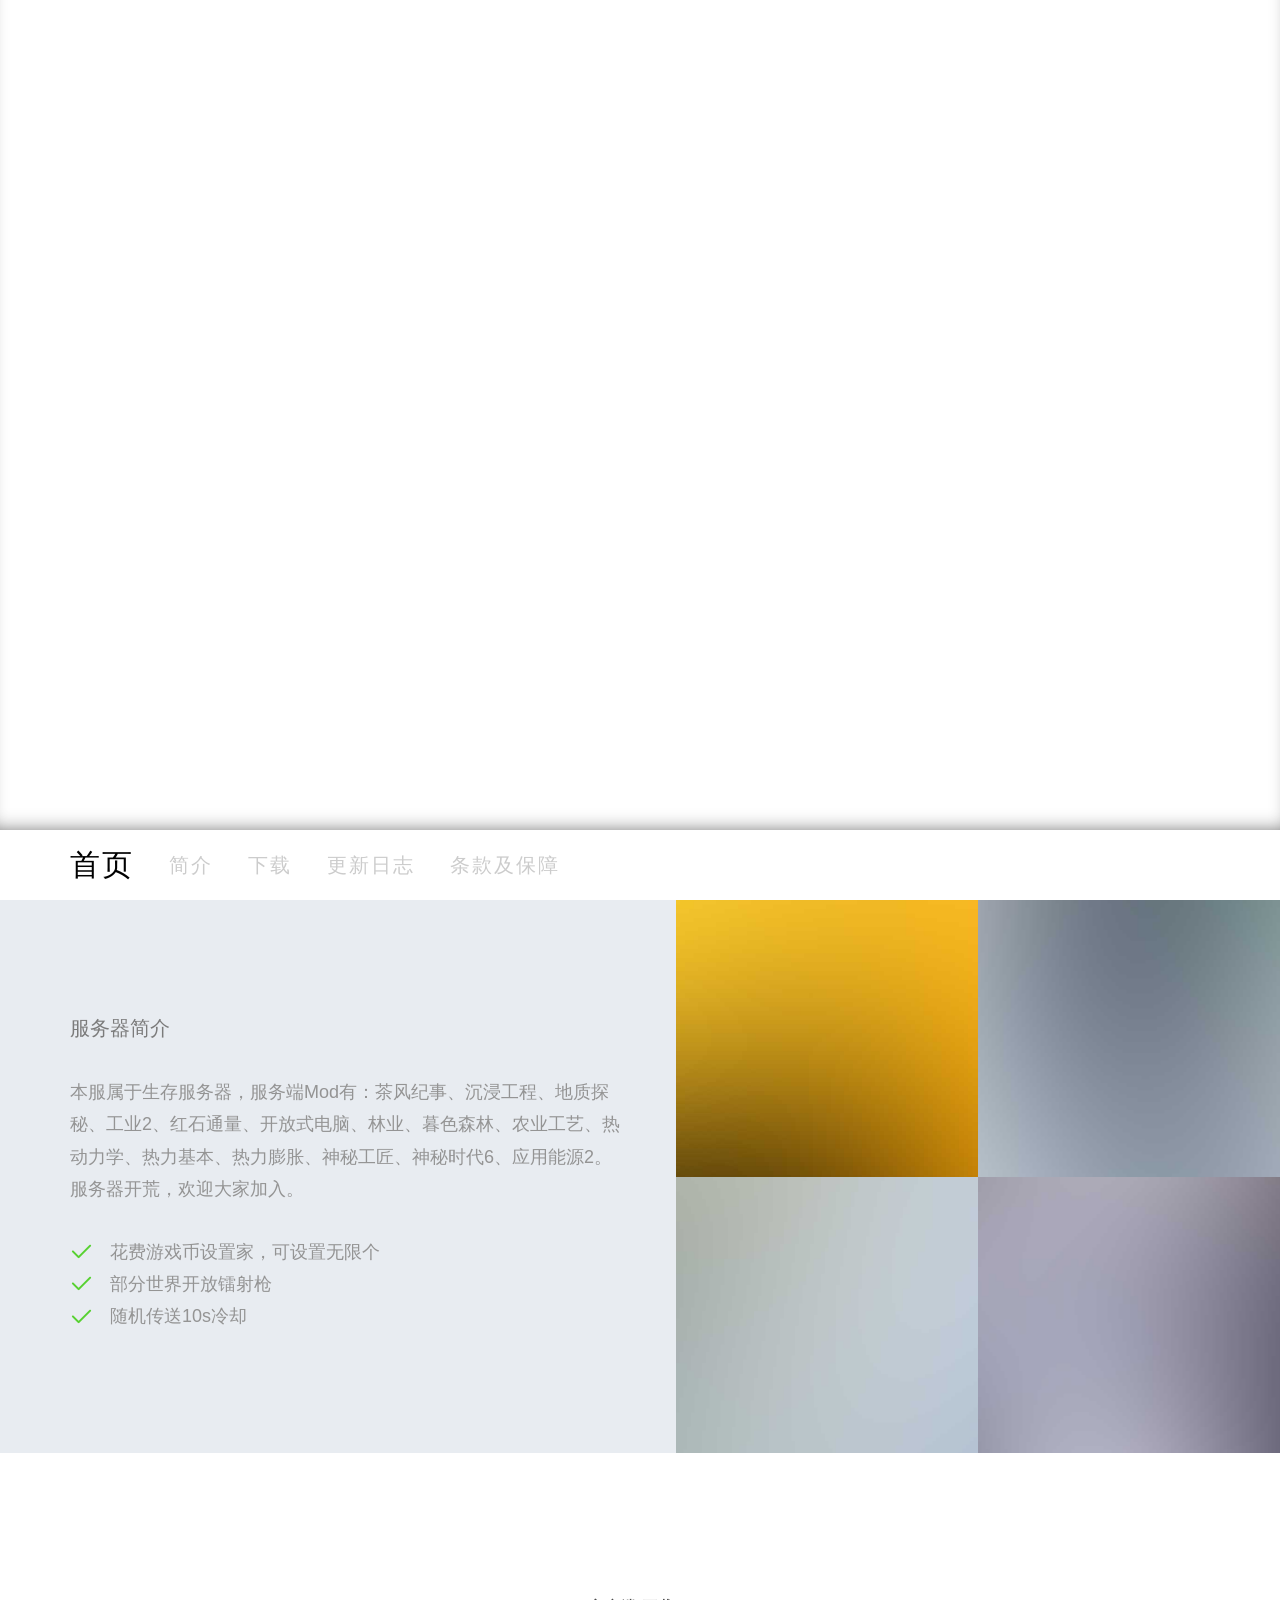
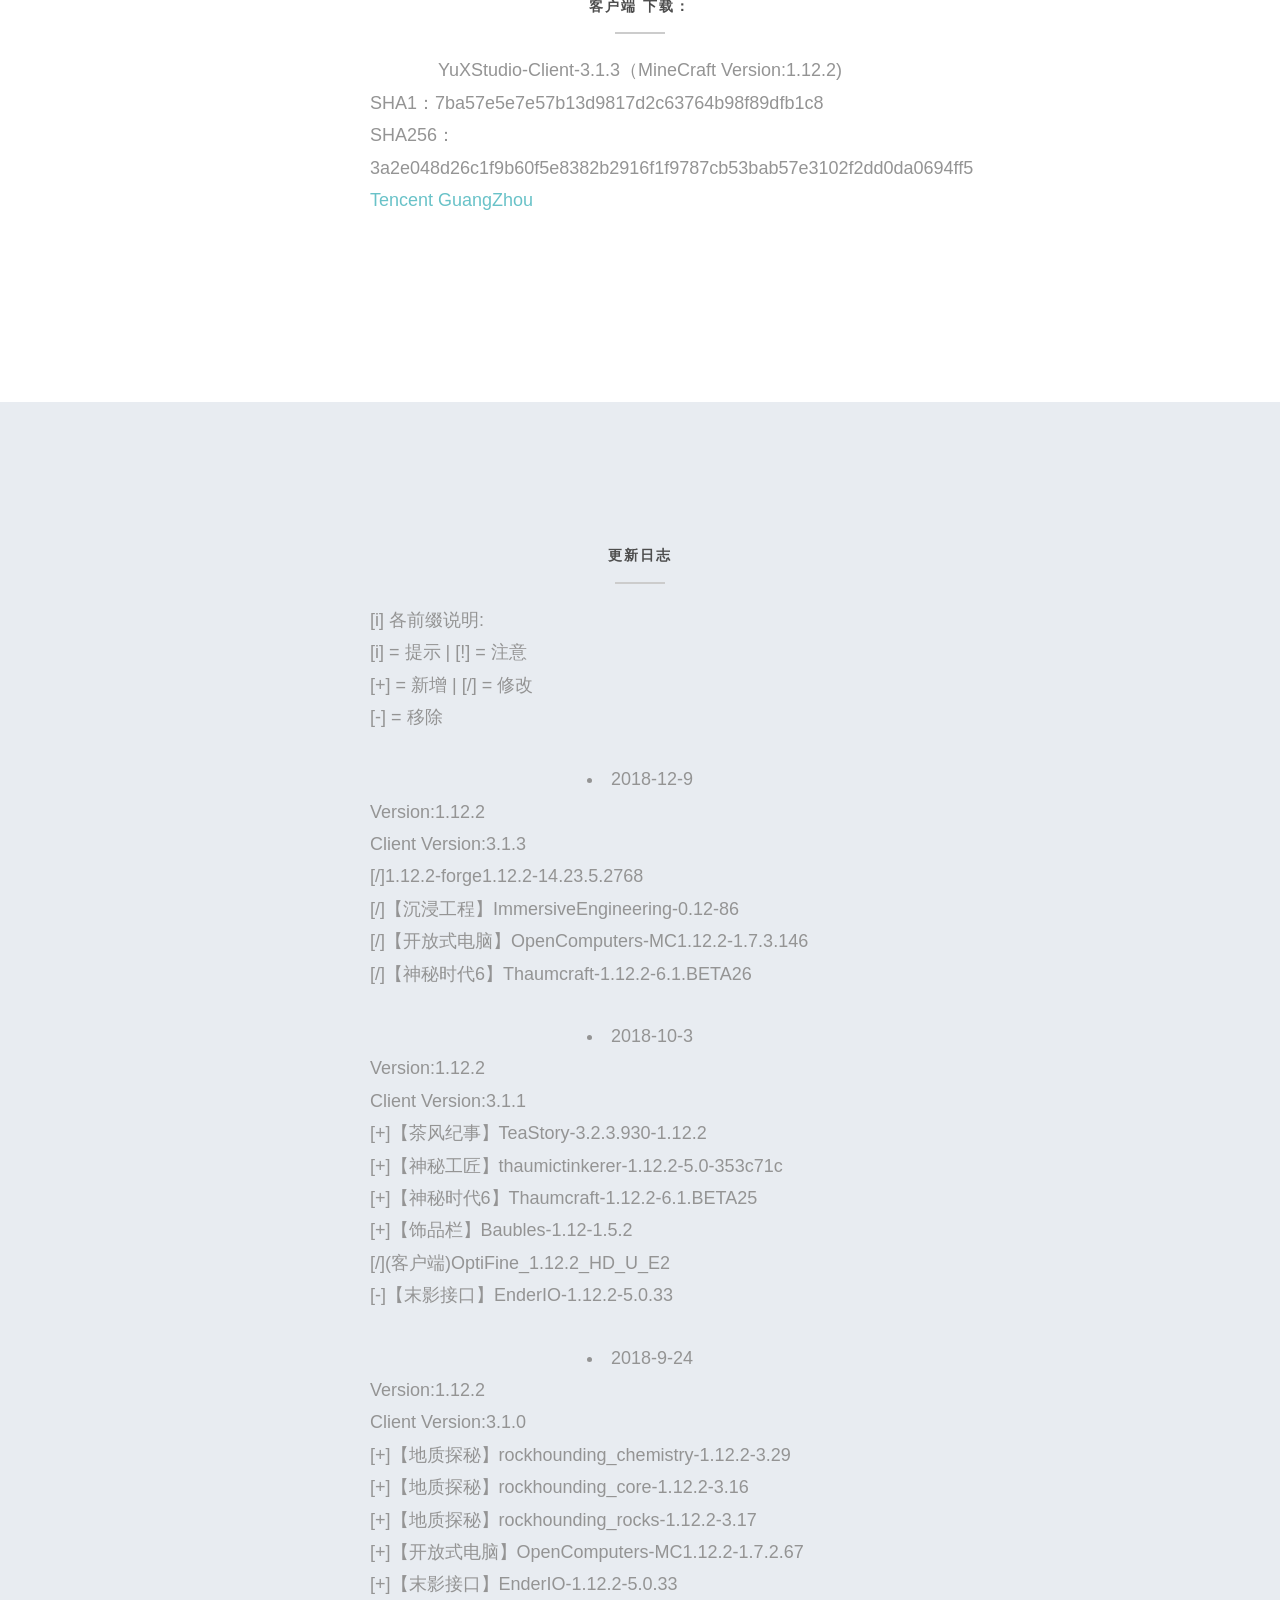
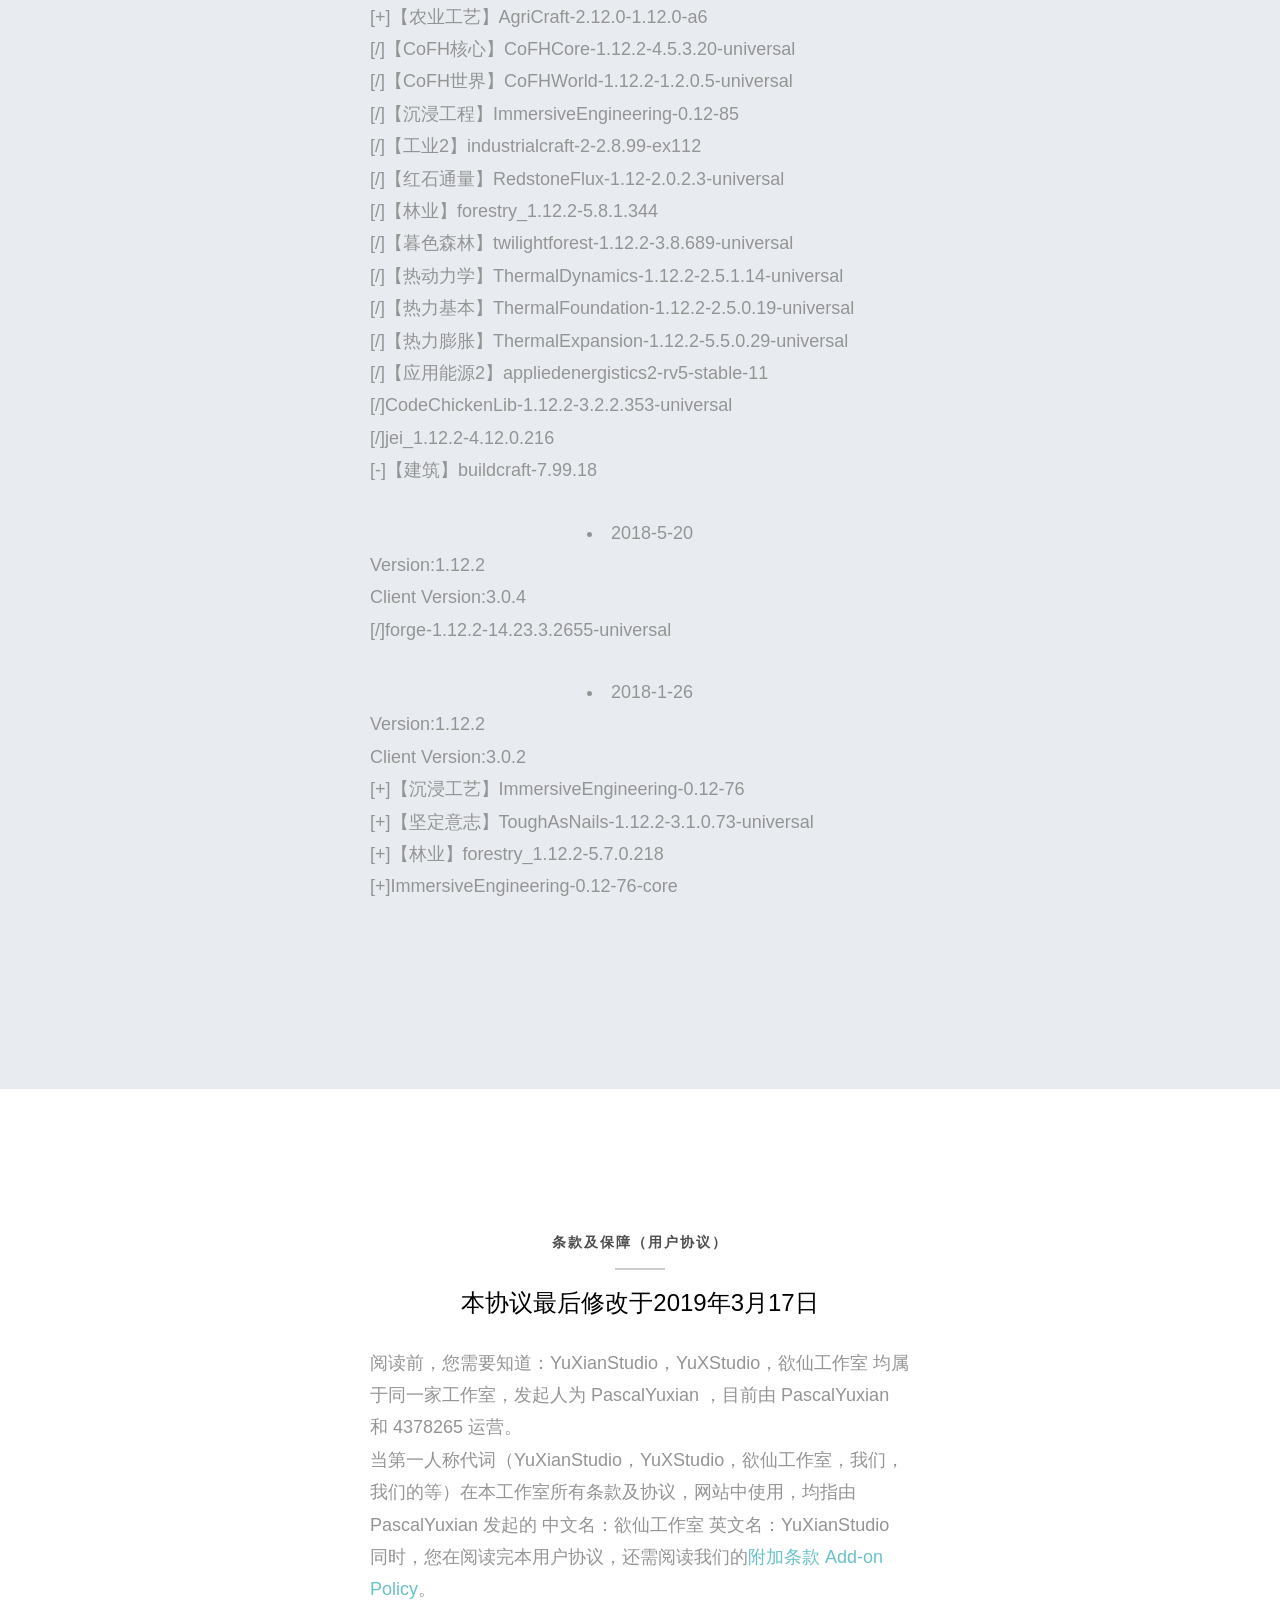
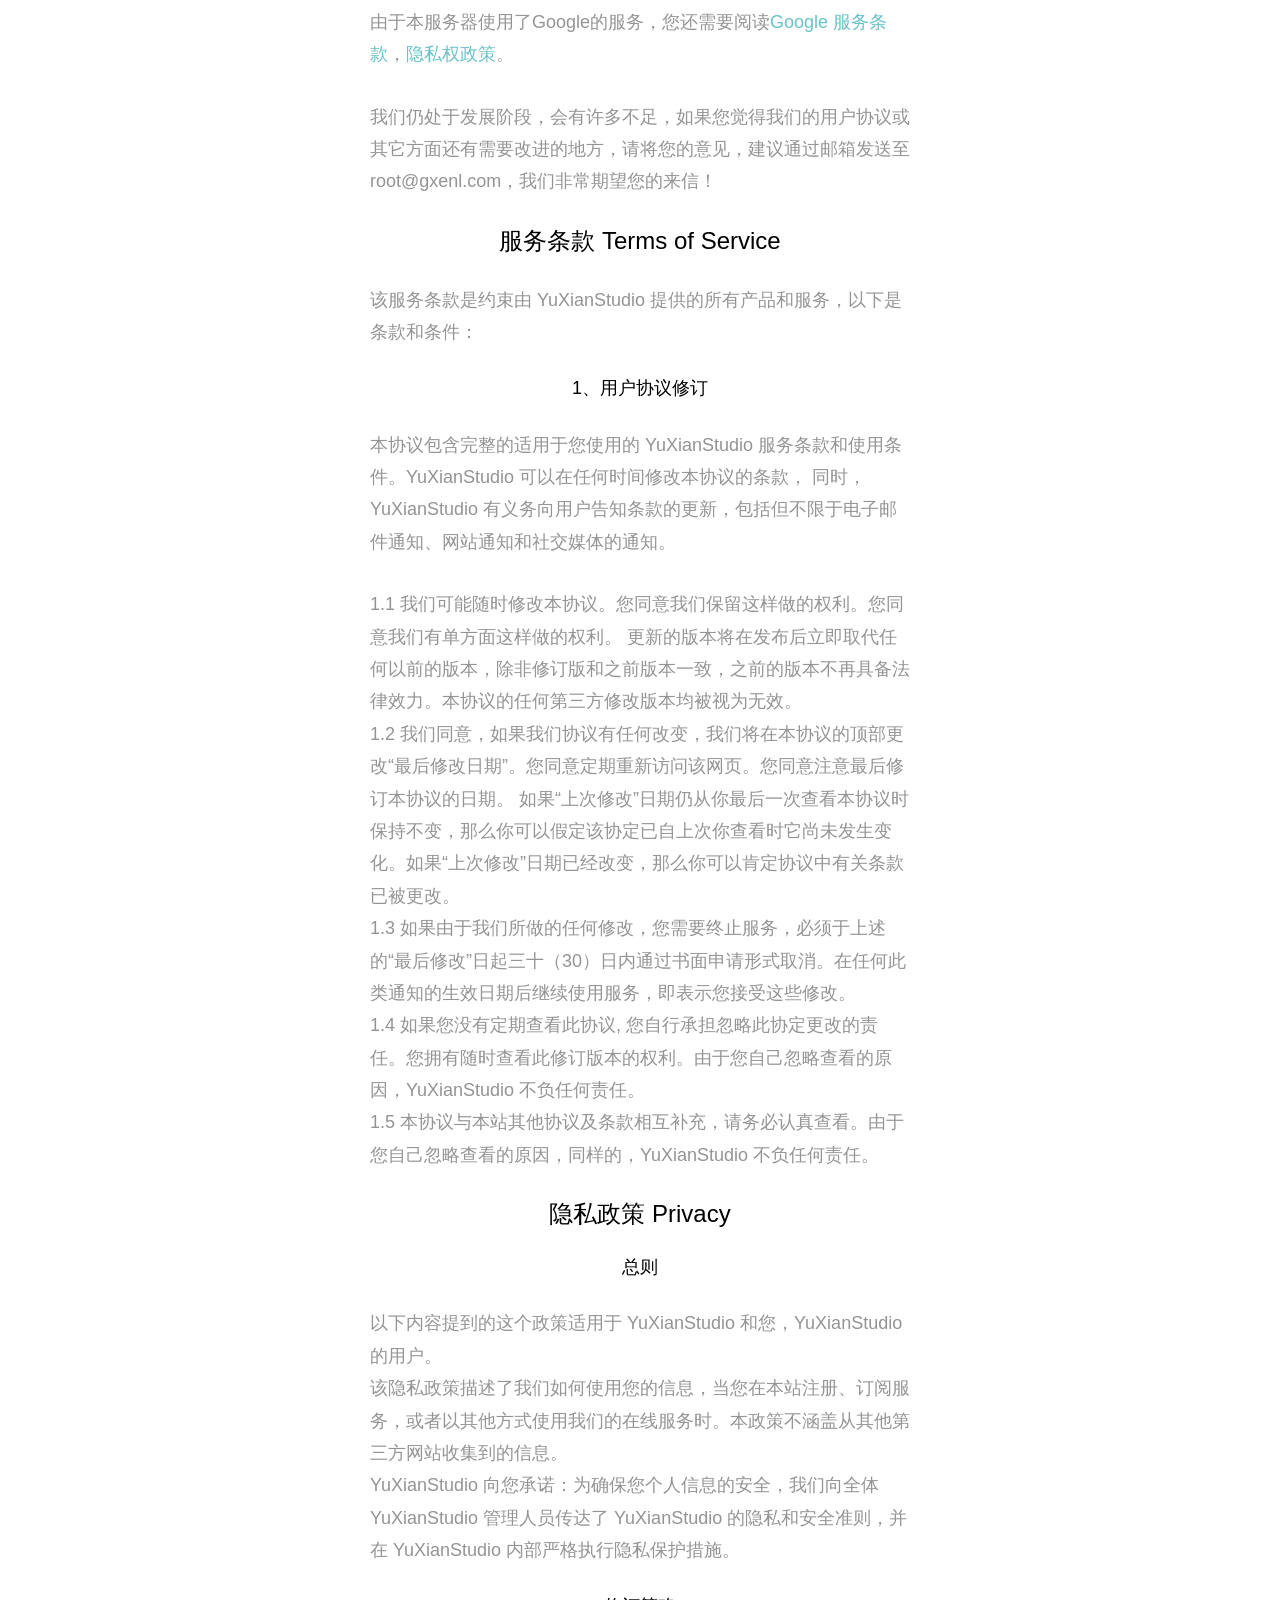
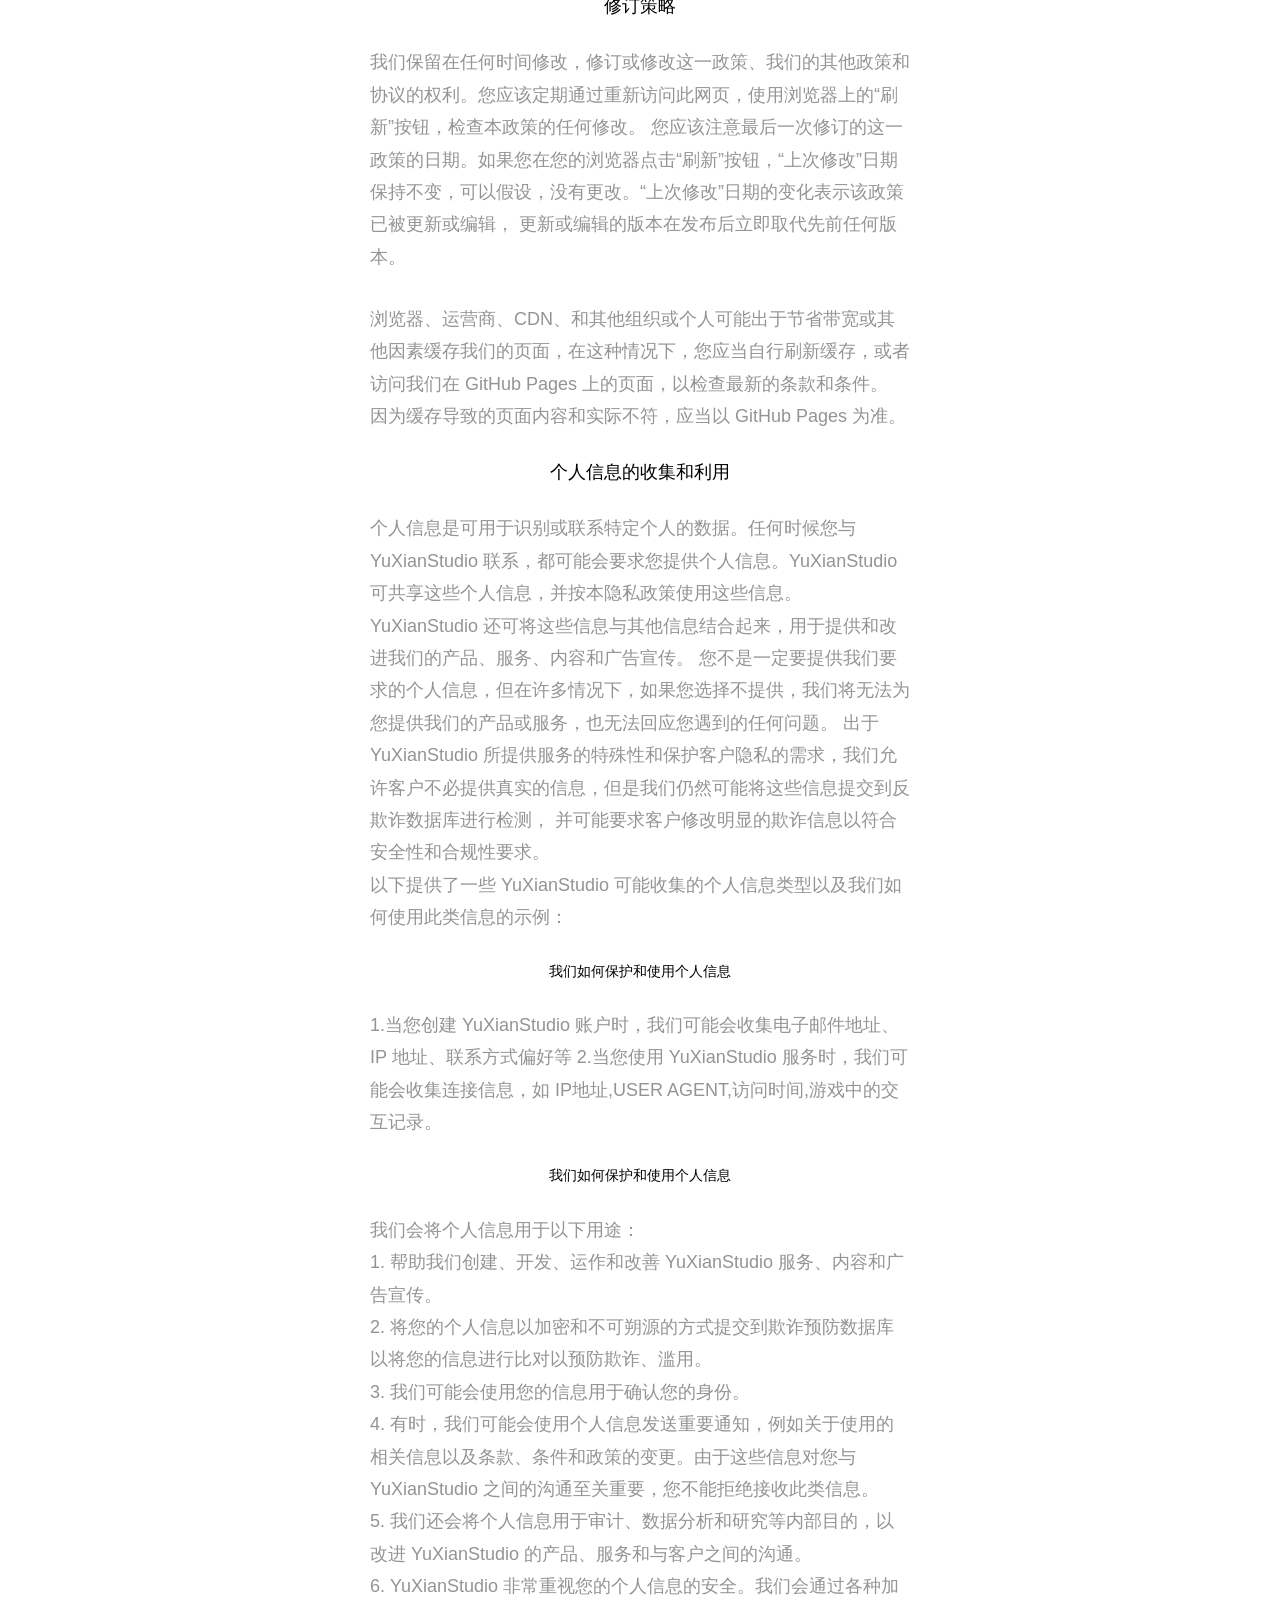
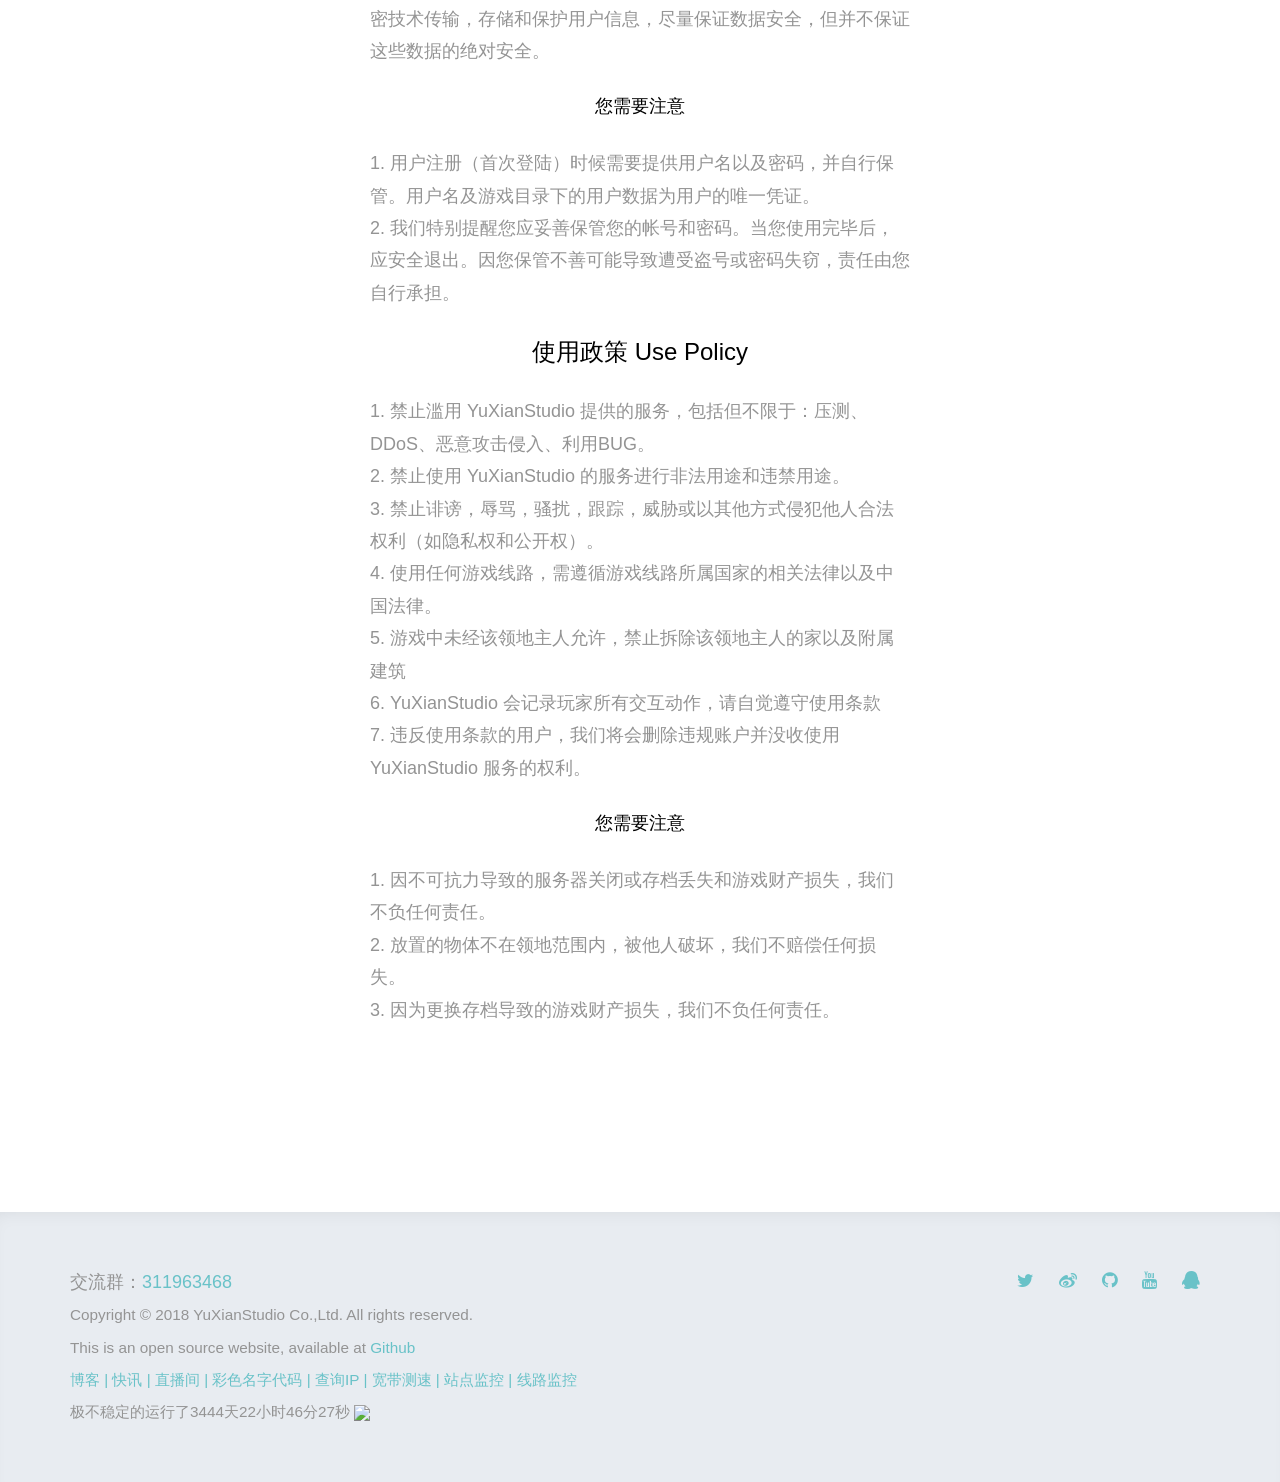
==== index.html @ 7afa2a71 "修改用户协议" ====
<!DOCTYPE html>
<!--
222222222222          22          2222222222        22222222          22        22222222      
  2222    2222      222222      2222      2222    2222    2222      222222        2222        
  2222    2222    2222  2222    2222      2222  2222        22    2222  2222      2222        
  2222    2222  2222      2222    2222          2222            2222      2222    2222        
  2222222222    2222      2222      222222      2222            2222      2222    2222        
  2222          22222222222222          2222    2222            22222222222222    2222        
  2222          2222      2222            2222  2222            2222      2222    2222        
  2222          2222      2222  2222      2222  2222        22  2222      2222    2222      22
  2222          2222      2222  2222      2222    2222    2222  2222      2222    2222    2222
22222222        2222      2222    2222222222        22222222    2222      2222  22222222222222

  3333    3333  3333      3333  3333      3333      33333333          33        3333      3333
  3333    3333  3333      3333  3333      3333        3333          333333      333333    3333
  3333    3333  3333      3333    3333  3333          3333        3333  3333    33333333  3333
  3333    3333  3333      3333    3333333333          3333      3333      3333  33333333333333
    33333333    3333      3333      333333            3333      3333      3333  3333  33333333
      3333      3333      3333      333333            3333      33333333333333  3333    333333
      3333      3333      3333    3333333333          3333      3333      3333  3333      3333
      3333      3333      3333    3333  3333          3333      3333      3333  3333      3333
      3333      3333      3333  3333      3333        3333      3333      3333  3333      3333
    33333333      3333333333    3333      3333      33333333    3333      3333  3333      3333
-->


<!--[if lt IE 7]>		<html class="no-js lt-ie9 lt-ie8 lt-ie7"> <![endif]-->
<!--[if IE 7]>			<html class="no-js lt-ie9 lt-ie8"> <![endif]-->
<!--[if IE 8]>			<html class="no-js lt-ie9"> <![endif]-->
<!--[if gt IE 8]>		<html class="no-js"><![endif]-->
<html class="no-js">
<head>
<meta charset="utf-8">
<meta http-equiv="X-UA-Compatible" content="IE=edge">
<title>YuXianStudio Minecraft Server - 欲仙工作室我的世界服务器</title>

<!-- Global site tag (gtag.js) - Google Analytics -->
<script async src="https://www.googletagmanager.com/gtag/js?id=UA-113585414-1"></script>
<script>
  window.dataLayer = window.dataLayer || [];
  function gtag(){dataLayer.push(arguments);}
  gtag('js', new Date());

  gtag('config', 'UA-113585414-1');
</script>

<!-- Global site tag (gtag.js) - Google Analytics -->
<script async src="https://www.googletagmanager.com/gtag/js?id=UA-111674949-1"></script>
<script>
  window.dataLayer = window.dataLayer || [];
  function gtag(){dataLayer.push(arguments);}
  gtag('js', new Date());

  gtag('config', 'UA-111674949-1');
</script>


<link href="/favicon.ico" rel="shortcut icon" />
<meta name="viewport" content="width=device-width, initial-scale=1">
<meta name="description" content="一个真正免费，简单的我的世界服务器" />
<meta name="keywords" content="我的世界,MineCraft,服务器,欲仙,欲仙工作室,YuXianStudio,YuXStudio,server" />
<meta name="author" content="PascalYuxian" />

<!-- Facebook and Twitter integration -->
<meta property="og:title" content=""/>
<meta property="og:image" content=""/>
<meta property="og:url" content=""/>
<meta property="og:site_name" content=""/>
<meta property="og:description" content=""/>
<meta name="twitter:title" content="" />
<meta name="twitter:image" content="" />
<meta name="twitter:url" content="" />
<meta name="twitter:card" content="" />

<!-- Animate.css -->
<link rel="stylesheet" href="css/animate.css">
<!-- Icomoon Icon Fonts-->
<link rel="stylesheet" href="css/icomoon.css">
<!-- Simple Line Icons -->
<link rel="stylesheet" href="css/simple-line-icons.css">
<!-- Magnific Popup -->
<link rel="stylesheet" href="css/magnific-popup.css">
<!-- Bootstrap  -->
<link rel="stylesheet" href="css/bootstrap.css">
<!-- Theme style -->
<link rel="stylesheet" href="css/style.css">

<!-- Modernizr JS -->
<!-- FOR IE9 below -->
<!--[if lt IE 9]>
<script src="js/respond.min.js"></script>
<![endif]-->
</head>


<body>
<!-- Loader style="background-image: url(images/hero_bg.jpg);"-->
<div class="fh5co-loader"></div>
<div class="fh5co-page">
	<div id="fh5co-container">
		<div id="fh5co-home" class="js-fullheight-home" data-section="home"  data-stellar-background-ratio="0.5">
			<div class="container">
				<div class="col-md-6">
					<div class="js-fullheight-home fh5co-copy">
						<div class="js-fullheight-home fh5co-copy-inner">
							<h1 style="width: 600px;">欢迎来到YuXianStudio我的世界服务器</h1>
							<h2>Welcome to YuXianStudio Minecraft Server</h2>
						</div>
					</div>
				</div>
			</div>
		</div>
	</div>


	<div class="js-sticky">
		<div class="fh5co-main-nav">
			<div class="container">
				<div class="fh5co-menu-1">
					<a href="#" data-nav-section="home">首页</a>
					<a href="#" data-nav-section="mission">简介</a>
					<a href="#" data-nav-section="download">下载</a>
					<a href="#" data-nav-section="change-log">更新日志</a>
					<a href="#" data-nav-section="terms of service">条款及保障</a>
				</div>
			</div>
		</div>
	</div><!-- END -->

	<div id="fh5co-about" data-section="mission">
		<div class="fh5co-2col">
			<div class="fh5co-2col-inner left">
				<div class="fh5co-tabs-container">
					<div class="fh5co-tab-content active" data-tab-content="marketing">
						<h2>服务器简介</h2>
						<p>本服属于生存服务器，服务端Mod有：茶风纪事、沉浸工程、地质探秘、工业2、红石通量、开放式电脑、林业、暮色森林、农业工艺、热动力学、热力基本、热力膨胀、神秘工匠、神秘时代6、应用能源2。<br>服务器开荒，欢迎大家加入。</p>
						<ul class="checked">
							<li>花费游戏币设置家，可设置无限个</li>
							<li>部分世界开放镭射枪</li>
							<li>随机传送10s冷却</li>
						</ul>
					</div>
				</div>
			</div>
		</div>


		<div class="fh5co-2col fh5co-text">
			<div class="fh5co-grid">
				<div class="fh5co-grid-item" style="background-image: url(images/img_3.jpg);"></div>
				<div class="fh5co-grid-item" style="background-image: url(images/img_2.jpg);"></div>
				<div class="fh5co-grid-item" style="background-image: url(images/img_1.jpg);"></div>
				<div class="fh5co-grid-item" style="background-image: url(images/img_4.jpg);"></div>
			</div>
		</div>
	</div> <!-- END fh5co-about -->
  
	<div id="fh5co-services" data-section="download">
		<div class="container">
			<div class="col-md-6 col-md-offset-3 text-center fh5co-heading">
				<h2>客户端 下载：</h2>

				YuXStudio-Client-3.1.3（MineCraft Version:1.12.2)
				<p align="left">
                  SHA1：7ba57e5e7e57b13d9817d2c63764b98f89dfb1c8
				<br>SHA256：3a2e048d26c1f9b60f5e8382b2916f1f9787cb53bab57e3102f2dd0da0694ff5
				<br><a target="_blank" href="https://cn-gz-yuxstudio-minecraft-1252460563.cos.ap-guangzhou.myqcloud.com/YuXStudio-Client-3.1.3.7z">Tencent GuangZhou</a><br>
				<!-- 海外用户请<a target="_blank" href="https://mc.yuxstudio.net/download">点击此处</a>获取下载链接 -->
				</p>


<script async src="//pagead2.googlesyndication.com/pagead/js/adsbygoogle.js"></script>
<ins class="adsbygoogle"
     style="display:block; text-align:center;"
     data-ad-layout="in-article"
     data-ad-format="fluid"
     data-ad-client="ca-pub-7028266694249949"
     data-ad-slot="6477108829"></ins>
<script>
     (adsbygoogle = window.adsbygoogle || []).push({});
</script>

			</div>
		</div>
	</div><!-- END fh5co-download -->
	
	<div id="fh5co-team" data-section="change-log">
		<div class="container">
			<div class="col-md-6 col-md-offset-3 text-center fh5co-heading">
				<h2>更新日志</h2>
				<p align="left">
				[i] 各前缀说明:<br>
				[i] = 提示 | [!] = 注意<br>
				[+] = 新增 | [/] = 修改<br>
				[-] = 移除</p>

				<li>2018-12-9</li>
				<p align="left">
				Version:1.12.2<br>
				Client Version:3.1.3<br>
				[/]1.12.2-forge1.12.2-14.23.5.2768<br>
				[/]【沉浸工程】ImmersiveEngineering-0.12-86<br>
				[/]【开放式电脑】OpenComputers-MC1.12.2-1.7.3.146<br>
				[/]【神秘时代6】Thaumcraft-1.12.2-6.1.BETA26<br>
              
              
				<li>2018-10-3</li>
				<p align="left">
				Version:1.12.2<br>
				Client Version:3.1.1<br>
				[+]【茶风纪事】TeaStory-3.2.3.930-1.12.2<br>
				[+]【神秘工匠】thaumictinkerer-1.12.2-5.0-353c71c<br>
				[+]【神秘时代6】Thaumcraft-1.12.2-6.1.BETA25<br>
				[+]【饰品栏】Baubles-1.12-1.5.2<br>
				[/](客户端)OptiFine_1.12.2_HD_U_E2<br>
				[-]【末影接口】EnderIO-1.12.2-5.0.33</p>

<script async src="//pagead2.googlesyndication.com/pagead/js/adsbygoogle.js"></script>
<ins class="adsbygoogle"
     style="display:block"
     data-ad-format="fluid"
     data-ad-layout-key="-gl-1t+x+q+86"
     data-ad-client="ca-pub-7028266694249949"
     data-ad-slot="6171363476"></ins>
<script>
     (adsbygoogle = window.adsbygoogle || []).push({});
</script>

				<li>2018-9-24</li>
				<p align="left">
				Version:1.12.2<br>
				Client Version:3.1.0<br>
				[+]【地质探秘】rockhounding_chemistry-1.12.2-3.29<br>
				[+]【地质探秘】rockhounding_core-1.12.2-3.16<br>
				[+]【地质探秘】rockhounding_rocks-1.12.2-3.17<br>
				[+]【开放式电脑】OpenComputers-MC1.12.2-1.7.2.67<br>
				[+]【末影接口】EnderIO-1.12.2-5.0.33<br>
				[+]【农业工艺】AgriCraft-2.12.0-1.12.0-a6<br>
				[/]【CoFH核心】CoFHCore-1.12.2-4.5.3.20-universal<br>
				[/]【CoFH世界】CoFHWorld-1.12.2-1.2.0.5-universal<br>
				[/]【沉浸工程】ImmersiveEngineering-0.12-85<br>
				[/]【工业2】industrialcraft-2-2.8.99-ex112<br>
				[/]【红石通量】RedstoneFlux-1.12-2.0.2.3-universal<br>
				[/]【林业】forestry_1.12.2-5.8.1.344<br>
				[/]【暮色森林】twilightforest-1.12.2-3.8.689-universal<br>
				[/]【热动力学】ThermalDynamics-1.12.2-2.5.1.14-universal<br>
				[/]【热力基本】ThermalFoundation-1.12.2-2.5.0.19-universal<br>
				[/]【热力膨胀】ThermalExpansion-1.12.2-5.5.0.29-universal<br>
				[/]【应用能源2】appliedenergistics2-rv5-stable-11<br>
				[/]CodeChickenLib-1.12.2-3.2.2.353-universal<br>
				[/]jei_1.12.2-4.12.0.216<br>
				[-]【建筑】buildcraft-7.99.18</p>

<script async src="//pagead2.googlesyndication.com/pagead/js/adsbygoogle.js"></script>
<ins class="adsbygoogle"
     style="display:block"
     data-ad-format="fluid"
     data-ad-layout-key="-g3-1s-18-6j+qq"
     data-ad-client="ca-pub-7028266694249949"
     data-ad-slot="2250374610"></ins>
<script>
     (adsbygoogle = window.adsbygoogle || []).push({});
</script>

				<li>2018-5-20</li>
				<p align="left">
				Version:1.12.2<br>
				Client Version:3.0.4<br>
				[/]forge-1.12.2-14.23.3.2655-universal</p>

				<li>2018-1-26</li>
				<p align="left">
				Version:1.12.2<br>
				Client Version:3.0.2<br>
				[+]【沉浸工艺】ImmersiveEngineering-0.12-76<br>
				[+]【坚定意志】ToughAsNails-1.12.2-3.1.0.73-universal<br>
				[+]【林业】forestry_1.12.2-5.7.0.218<br>
				[+]ImmersiveEngineering-0.12-76-core</p>

<script async src="//pagead2.googlesyndication.com/pagead/js/adsbygoogle.js"></script>
<ins class="adsbygoogle"
     style="display:block; text-align:center;"
     data-ad-layout="in-article"
     data-ad-format="fluid"
     data-ad-client="ca-pub-7028266694249949"
     data-ad-slot="4314458841"></ins>
<script>
     (adsbygoogle = window.adsbygoogle || []).push({});
</script>

			</div>
		</div>
	</div>

	<div id="fh5co-services" data-section="terms of service">
		<div class="container">
			<div class="col-md-6 col-md-offset-3 text-center fh5co-heading">
				<h2>条款及保障（用户协议）</h2>
              <h3>本协议最后修改于2019年3月17日</h3>
				<p align="left">
				阅读前，您需要知道：YuXianStudio，YuXStudio，欲仙工作室 均属于同一家工作室，发起人为 PascalYuxian ，目前由 PascalYuxian 和 4378265 运营。<br>
				当第一人称代词（YuXianStudio，YuXStudio，欲仙工作室，我们，我们的等）在本工作室所有条款及协议，网站中使用，均指由 PascalYuxian 发起的 中文名：欲仙工作室 英文名：YuXianStudio 
				同时，您在阅读完本用户协议，还需阅读我们的<a target="_blank" href="https://mc.yuxianstudio.com/legal/Add-on Policy">附加条款 Add-on Policy</a>。<br>
				由于本服务器使用了Google的服务，您还需要阅读<a target="_blank" href="https://policies.google.com/terms?hl=zh-CN">Google 服务条款</a>，<a target="_blank" href="https://policies.google.com/privacy?hl=zh-CN">隐私权政策</a>。</p>
				<p align="left">
				我们仍处于发展阶段，会有许多不足，如果您觉得我们的用户协议或其它方面还有需要改进的地方，请将您的意见，建议通过邮箱发送至 root@gxenl.com，我们非常期望您的来信！</p>


				<h3>服务条款 Terms of Service</h3>
					<p align="left">
					该服务条款是约束由 YuXianStudio 提供的所有产品和服务，以下是条款和条件：
				<h4>1、用户协议修订</h4>
					<p align="left">
					本协议包含完整的适用于您使用的 YuXianStudio 服务条款和使用条件。YuXianStudio 可以在任何时间修改本协议的条款，
					同时，YuXianStudio 有义务向用户告知条款的更新，包括但不限于电子邮件通知、网站通知和社交媒体的通知。</p>
					<p align="left">
					1.1	我们可能随时修改本协议。您同意我们保留这样做的权利。您同意我们有单方面这样做的权利。
						更新的版本将在发布后立即取代任何以前的版本，除非修订版和之前版本一致，之前的版本不再具备法律效力。本协议的任何第三方修改版本均被视为无效。<br>
					1.2	我们同意，如果我们协议有任何改变，我们将在本协议的顶部更改“最后修改日期”。您同意定期重新访问该网页。您同意注意最后修订本协议的日期。
						如果“上次修改”日期仍从你最后一次查看本协议时保持不变，那么你可以假定该协定已自上次你查看时它尚未发生变化。如果“上次修改”日期已经改变，那么你可以肯定协议中有关条款已被更改。<br>
					1.3	如果由于我们所做的任何修改，您需要终止服务，必须于上述的“最后修改”日起三十（30）日内通过书面申请形式取消。在任何此类通知的生效日期后继续使用服务，即表示您接受这些修改。<br>
					1.4	如果您没有定期查看此协议, 您自行承担忽略此协定更改的责任。您拥有随时查看此修订版本的权利。由于您自己忽略查看的原因，YuXianStudio 不负任何责任。<br>
					1.5	本协议与本站其他协议及条款相互补充，请务必认真查看。由于您自己忽略查看的原因，同样的，YuXianStudio 不负任何责任。</p>


				<h3>隐私政策 Privacy</h3>
				<h4>总则</h4>
					<p align="left">
					以下内容提到的这个政策适用于 YuXianStudio 和您，YuXianStudio 的用户。<br>
					该隐私政策描述了我们如何使用您的信息，当您在本站注册、订阅服务，或者以其他方式使用我们的在线服务时。本政策不涵盖从其他第三方网站收集到的信息。<br>
					YuXianStudio 向您承诺：为确保您个人信息的安全，我们向全体 YuXianStudio 管理人员传达了 YuXianStudio 的隐私和安全准则，并在 YuXianStudio 内部严格执行隐私保护措施。
				<h4>修订策略</h4>
					<p align="left">
					我们保留在任何时间修改，修订或修改这一政策、我们的其他政策和协议的权利。您应该定期通过重新访问此网页，使用浏览器上的“刷新”按钮，检查本政策的任何修改。
					您应该注意最后一次修订的这一政策的日期。如果您在您的浏览器点击“刷新”按钮，“上次修改”日期保持不变，可以假设，没有更改。“上次修改”日期的变化表示该政策已被更新或编辑，
					更新或编辑的版本在发布后立即取代先前任何版本。</p>
					<p align="left">
					浏览器、运营商、CDN、和其他组织或个人可能出于节省带宽或其他因素缓存我们的页面，在这种情况下，您应当自行刷新缓存，或者访问我们在 GitHub Pages 上的页面，以检查最新的条款和条件。
                  因为缓存导致的页面内容和实际不符，应当以 GitHub Pages 为准。</p>
				<h4>个人信息的收集和利用</h4>
					<p align="left">
					个人信息是可用于识别或联系特定个人的数据。任何时候您与 YuXianStudio 联系，都可能会要求您提供个人信息。YuXianStudio 可共享这些个人信息，并按本隐私政策使用这些信息。
					YuXianStudio 还可将这些信息与其他信息结合起来，用于提供和改进我们的产品、服务、内容和广告宣传。
					您不是一定要提供我们要求的个人信息，但在许多情况下，如果您选择不提供，我们将无法为您提供我们的产品或服务，也无法回应您遇到的任何问题。
					出于 YuXianStudio 所提供服务的特殊性和保护客户隐私的需求，我们允许客户不必提供真实的信息，但是我们仍然可能将这些信息提交到反欺诈数据库进行检测，
					并可能要求客户修改明显的欺诈信息以符合安全性和合规性要求。<br>
                    以下提供了一些 YuXianStudio 可能收集的个人信息类型以及我们如何使用此类信息的示例：<p>
                <h5>我们如何保护和使用个人信息</h5>
					<p align="left">
                      1.当您创建 YuXianStudio 账户时，我们可能会收集电子邮件地址、IP 地址、联系方式偏好等
                      2.当您使用 YuXianStudio 服务时，我们可能会收集连接信息，如 IP地址,USER AGENT,访问时间,游戏中的交互记录。</p>
				<h5>我们如何保护和使用个人信息</h5>
					<p align="left">
					我们会将个人信息用于以下用途：<br>
					1.  帮助我们创建、开发、运作和改善 YuXianStudio 服务、内容和广告宣传。<br>
					2.	将您的个人信息以加密和不可朔源的方式提交到欺诈预防数据库以将您的信息进行比对以预防欺诈、滥用。<br>
					3.	我们可能会使用您的信息用于确认您的身份。<br>
					4.	有时，我们可能会使用个人信息发送重要通知，例如关于使用的相关信息以及条款、条件和政策的变更。由于这些信息对您与 YuXianStudio 之间的沟通至关重要，您不能拒绝接收此类信息。<br>
					5.	我们还会将个人信息用于审计、数据分析和研究等内部目的，以改进 YuXianStudio 的产品、服务和与客户之间的沟通。<br>
					6.  YuXianStudio 非常重视您的个人信息的安全。我们会通过各种加密技术传输，存储和保护用户信息，尽量保证数据安全，但并不保证这些数据的绝对安全。</p>
				<h4>您需要注意</h4>
					<p align="left">
					1.	用户注册（首次登陆）时候需要提供用户名以及密码，并自行保管。用户名及游戏目录下的用户数据为用户的唯一凭证。<br>
					2.	我们特别提醒您应妥善保管您的帐号和密码。当您使用完毕后，应安全退出。因您保管不善可能导致遭受盗号或密码失窃，责任由您自行承担。</p>


				<h3>使用政策 Use Policy</h3>
					<p align="left">
					1.	禁止滥用 YuXianStudio 提供的服务，包括但不限于：压测、DDoS、恶意攻击侵入、利用BUG。<br>
					2.	禁止使用 YuXianStudio 的服务进行非法用途和违禁用途。<br>
					3.	禁止诽谤，辱骂，骚扰，跟踪，威胁或以其他方式侵犯他人合法权利（如隐私权和公开权）。<br>
					4.	使用任何游戏线路，需遵循游戏线路所属国家的相关法律以及中国法律。<br>
					5.	游戏中未经该领地主人允许，禁止拆除该领地主人的家以及附属建筑<br>
					6.	YuXianStudio 会记录玩家所有交互动作，请自觉遵守使用条款<br>
					7.	违反使用条款的用户，我们将会删除违规账户并没收使用 YuXianStudio 服务的权利。</p>
				<h4>您需要注意</h4>
					<p align="left">
					1.	因不可抗力导致的服务器关闭或存档丢失和游戏财产损失，我们不负任何责任。<br>
					2.	放置的物体不在领地范围内，被他人破坏，我们不赔偿任何损失。<br>
					3.	因为更换存档导致的游戏财产损失，我们不负任何责任。</p>
          </div>
		</div>
	</div>


	<div id="fh5co-footer">
		<div class="container">
			<div class="row">
				<div class="col-md-6">
					交流群：<a target="_blank" href="https://jq.qq.com/?_wv=1027&k=49h2XW1">311963468</a> 
					<br>

					<small>Copyright &copy; 2018 YuXianStudio Co.,Ltd. All rights reserved.
						<br>
						This is an open source website, available at <a target="_blank" href="https://github.com/YuXianStudio/YuXianStudio-Minecraft-Server-Web">Github</a>
						<br>
						<a target="_blank" href="https://blog.yuxstudio.net">博客</a>
						<a > | </a> 
						<a target="_blank" href="https://news.yuxianstudio.com">快讯</a>
						<a > | </a> 
						<a target="_blank" href="https://live.bilibili.com/485267">直播间</a>
						<a > | </a>
						<a target="_blank" href="http://ess.khhq.net/mc">彩色名字代码</a>
						<a > | </a>
						<a target="_blank" href="http://www.ip111.cn">查询IP</a>
						<a > | </a>
						<a target="_blank" href="https://www.speedtest.net">宽带测速</a>
						<a > | </a>
						<a target="_blank" href="https://uptime.statuscake.com/?TestID=3TQMuJqoed">站点监控</a>
						<a > | </a> 
						<a target="_blank" href="https://uptime.statuscake.com/?TestID=fKaPvtcjrM">线路监控</a>
					</small>
					<br>

					<small>
						<span id="span_uptime"></span>
					</small>

<a href="https://www.statuscake.com" title="Website Uptime Monitoring"><img src="https://app.statuscake.com/button/index.php?Track=C83ek5XBDG&Days=1&Design=1" /></a>
<script async src="//pagead2.googlesyndication.com/pagead/js/adsbygoogle.js"></script>
<!-- [内容]展示 -->
<ins class="adsbygoogle"
     style="display:block"
     data-ad-client="ca-pub-7028266694249949"
     data-ad-slot="7063717597"
     data-ad-format="auto"></ins>
<script>
(adsbygoogle = window.adsbygoogle || []).push({});
</script>

				</div>

				<div class="col-md-6">
					<ul class="fh5co-social">
						<li><a href="https://twitter.com/PascalYuxian"><i class="icon-twitter"></i></a></li>
						<li><a href="https://weibo.com/PascalYuxian"><i class="icon-weibo"></i></a></li>
						<li><a href="https://github.com/PascalYuxian"><i class="icon-github"></i></a></li>
						<li><a href="https://www.youtube.com/channel/UCDlWGlVr-iwuVqs8G4iLLug"><i class="icon-youtube"></i></a></li>
						<li><a href="tencent://AddContact/?fromId=45&fromSubId=1&subcmd=all&uin=343685355&website=mc.yuxianstudio.com"><i class="icon-qq"></i></a></li>
					</ul>
				</div>
			</div>
		</div>
	</div>
</div>

<div class="gototop js-top">
	<a href="#" class="js-gotop"><i class="icon-arrow-up"></i></a>
</div>

<!-- YuXianStudio JS -->
<script src="js/Custom-uptime.js"></script>
<!-- jQuery -->
<script src="js/jquery.min.js"></script>
<!-- jQuery Easing -->
<script src="js/jquery.easing.1.3.js"></script>
<!-- Bootstrap -->
<script src="js/bootstrap.min.js"></script>
<!-- Waypoints -->
<script src="js/jquery.waypoints.min.js"></script>
<!-- Stellar Parallax -->
<script src="js/jquery.stellar.min.js"></script>
<!-- Magnific Popup -->
<script src="js/jquery.magnific-popup.min.js"></script>
<script src="js/magnific-popup-options.js"></script>
<!-- Main JS -->
<script src="js/main.js"></script>
<!-- Joke JS -->
<script src="js/Custom-console-joke.js"></script>
<script src="js/Custom-changetittle.js"></script>


</body>
</html>
---- css/icomoon.css ----
@font-face {
	font-family: 'icomoon';
	src:url('../fonts/icomoon/icomoon.eot?qtatmt');
	src:url('../fonts/icomoon/icomoon.eot?qtatmt#iefix') format('embedded-opentype'),
		url('../fonts/icomoon/icomoon.ttf?qtatmt') format('truetype'),
		url('../fonts/icomoon/icomoon.woff?qtatmt') format('woff'),
		url('../fonts/icomoon/icomoon.svg?qtatmt#icomoon') format('svg');
	font-weight: normal;
	font-style: normal;
}

[class^="icon-"], [class*=" icon-"] {
	font-family: 'icomoon';
	speak: none;
	font-style: normal;
	font-weight: normal;
	font-variant: normal;
	text-transform: none;
	line-height: 1;

	/* Better Font Rendering =========== */
	-webkit-font-smoothing: antialiased;
	-moz-osx-font-smoothing: grayscale;
}

.icon-glass:before {
	content: "\f000";
}
.icon-music:before {
	content: "\f001";
}
.icon-search2:before {
	content: "\f002";
}
.icon-envelope-o:before {
	content: "\f003";
}
.icon-heart:before {
	content: "\f004";
}
.icon-star:before {
	content: "\f005";
}
.icon-star-o:before {
	content: "\f006";
}
.icon-user:before {
	content: "\f007";
}
.icon-film:before {
	content: "\f008";
}
.icon-th-large:before {
	content: "\f009";
}
.icon-th:before {
	content: "\f00a";
}
.icon-th-list:before {
	content: "\f00b";
}
.icon-check:before {
	content: "\f00c";
}
.icon-close:before {
	content: "\f00d";
}
.icon-remove:before {
	content: "\f00d";
}
.icon-times:before {
	content: "\f00d";
}
.icon-search-plus:before {
	content: "\f00e";
}
.icon-search-minus:before {
	content: "\f010";
}
.icon-power-off:before {
	content: "\f011";
}
.icon-signal:before {
	content: "\f012";
}
.icon-cog:before {
	content: "\f013";
}
.icon-gear:before {
	content: "\f013";
}
.icon-trash-o:before {
	content: "\f014";
}
.icon-home:before {
	content: "\f015";
}
.icon-file-o:before {
	content: "\f016";
}
.icon-clock-o:before {
	content: "\f017";
}
.icon-road:before {
	content: "\f018";
}
.icon-download:before {
	content: "\f019";
}
.icon-arrow-circle-o-down:before {
	content: "\f01a";
}
.icon-arrow-circle-o-up:before {
	content: "\f01b";
}
.icon-inbox:before {
	content: "\f01c";
}
.icon-play-circle-o:before {
	content: "\f01d";
}
.icon-repeat2:before {
	content: "\f01e";
}
.icon-rotate-right:before {
	content: "\f01e";
}
.icon-refresh:before {
	content: "\f021";
}
.icon-list-alt:before {
	content: "\f022";
}
.icon-lock:before {
	content: "\f023";
}
.icon-flag:before {
	content: "\f024";
}
.icon-headphones:before {
	content: "\f025";
}
.icon-volume-off:before {
	content: "\f026";
}
.icon-volume-down:before {
	content: "\f027";
}
.icon-volume-up:before {
	content: "\f028";
}
.icon-qrcode:before {
	content: "\f029";
}
.icon-barcode:before {
	content: "\f02a";
}
.icon-tag:before {
	content: "\f02b";
}
.icon-tags:before {
	content: "\f02c";
}
.icon-book:before {
	content: "\f02d";
}
.icon-bookmark:before {
	content: "\f02e";
}
.icon-print:before {
	content: "\f02f";
}
.icon-camera:before {
	content: "\f030";
}
.icon-font:before {
	content: "\f031";
}
.icon-bold:before {
	content: "\f032";
}
.icon-italic:before {
	content: "\f033";
}
.icon-text-height:before {
	content: "\f034";
}
.icon-text-width:before {
	content: "\f035";
}
.icon-align-left:before {
	content: "\f036";
}
.icon-align-center2:before {
	content: "\f037";
}
.icon-align-right:before {
	content: "\f038";
}
.icon-align-justify2:before {
	content: "\f039";
}
.icon-list:before {
	content: "\f03a";
}
.icon-dedent:before {
	content: "\f03b";
}
.icon-outdent:before {
	content: "\f03b";
}
.icon-indent:before {
	content: "\f03c";
}
.icon-video-camera:before {
	content: "\f03d";
}
.icon-image:before {
	content: "\f03e";
}
.icon-photo:before {
	content: "\f03e";
}
.icon-picture-o:before {
	content: "\f03e";
}
.icon-pencil:before {
	content: "\f040";
}
.icon-map-marker:before {
	content: "\f041";
}
.icon-adjust:before {
	content: "\f042";
}
.icon-tint:before {
	content: "\f043";
}
.icon-edit:before {
	content: "\f044";
}
.icon-pencil-square-o:before {
	content: "\f044";
}
.icon-share-square-o:before {
	content: "\f045";
}
.icon-check-square-o:before {
	content: "\f046";
}
.icon-arrows:before {
	content: "\f047";
}
.icon-step-backward:before {
	content: "\f048";
}
.icon-fast-backward:before {
	content: "\f049";
}
.icon-backward:before {
	content: "\f04a";
}
.icon-play2:before {
	content: "\f04b";
}
.icon-pause2:before {
	content: "\f04c";
}
.icon-stop2:before {
	content: "\f04d";
}
.icon-forward:before {
	content: "\f04e";
}
.icon-fast-forward2:before {
	content: "\f050";
}
.icon-step-forward:before {
	content: "\f051";
}
.icon-eject:before {
	content: "\f052";
}
.icon-chevron-left:before {
	content: "\f053";
}
.icon-chevron-right:before {
	content: "\f054";
}
.icon-plus-circle:before {
	content: "\f055";
}
.icon-minus-circle:before {
	content: "\f056";
}
.icon-times-circle:before {
	content: "\f057";
}
.icon-check-circle:before {
	content: "\f058";
}
.icon-question-circle:before {
	content: "\f059";
}
.icon-info-circle:before {
	content: "\f05a";
}
.icon-crosshairs:before {
	content: "\f05b";
}
.icon-times-circle-o:before {
	content: "\f05c";
}
.icon-check-circle-o:before {
	content: "\f05d";
}
.icon-ban2:before {
	content: "\f05e";
}
.icon-arrow-left:before {
	content: "\f060";
}
.icon-arrow-right:before {
	content: "\f061";
}
.icon-arrow-up:before {
	content: "\f062";
}
.icon-arrow-down:before {
	content: "\f063";
}
.icon-mail-forward:before {
	content: "\f064";
}
.icon-share:before {
	content: "\f064";
}
.icon-expand2:before {
	content: "\f065";
}
.icon-compress:before {
	content: "\f066";
}
.icon-plus:before {
	content: "\f067";
}
.icon-minus:before {
	content: "\f068";
}
.icon-asterisk:before {
	content: "\f069";
}
.icon-exclamation-circle:before {
	content: "\f06a";
}
.icon-gift:before {
	content: "\f06b";
}
.icon-leaf:before {
	content: "\f06c";
}
.icon-fire:before {
	content: "\f06d";
}
.icon-eye:before {
	content: "\f06e";
}
.icon-eye-slash:before {
	content: "\f070";
}
.icon-exclamation-triangle:before {
	content: "\f071";
}
.icon-warning:before {
	content: "\f071";
}
.icon-plane:before {
	content: "\f072";
}
.icon-calendar:before {
	content: "\f073";
}
.icon-random:before {
	content: "\f074";
}
.icon-comment:before {
	content: "\f075";
}
.icon-magnet:before {
	content: "\f076";
}
.icon-chevron-up:before {
	content: "\f077";
}
.icon-chevron-down:before {
	content: "\f078";
}
.icon-retweet:before {
	content: "\f079";
}
.icon-shopping-cart:before {
	content: "\f07a";
}
.icon-folder:before {
	content: "\f07b";
}
.icon-folder-open:before {
	content: "\f07c";
}
.icon-arrows-v:before {
	content: "\f07d";
}
.icon-arrows-h:before {
	content: "\f07e";
}
.icon-bar-chart:before {
	content: "\f080";
}
.icon-bar-chart-o:before {
	content: "\f080";
}
.icon-twitter-square:before {
	content: "\f081";
}
.icon-facebook-square:before {
	content: "\f082";
}
.icon-camera-retro:before {
	content: "\f083";
}
.icon-key:before {
	content: "\f084";
}
.icon-cogs:before {
	content: "\f085";
}
.icon-gears:before {
	content: "\f085";
}
.icon-comments:before {
	content: "\f086";
}
.icon-thumbs-o-up:before {
	content: "\f087";
}
.icon-thumbs-o-down:before {
	content: "\f088";
}
.icon-star-half:before {
	content: "\f089";
}
.icon-heart-o:before {
	content: "\f08a";
}
.icon-sign-out:before {
	content: "\f08b";
}
.icon-linkedin-square:before {
	content: "\f08c";
}
.icon-thumb-tack:before {
	content: "\f08d";
}
.icon-external-link:before {
	content: "\f08e";
}
.icon-sign-in:before {
	content: "\f090";
}
.icon-trophy:before {
	content: "\f091";
}
.icon-github-square:before {
	content: "\f092";
}
.icon-upload:before {
	content: "\f093";
}
.icon-lemon-o:before {
	content: "\f094";
}
.icon-phone:before {
	content: "\f095";
}
.icon-square-o:before {
	content: "\f096";
}
.icon-bookmark-o:before {
	content: "\f097";
}
.icon-phone-square:before {
	content: "\f098";
}
.icon-twitter:before {
	content: "\f099";
}
.icon-facebook:before {
	content: "\f09a";
}
.icon-facebook-f:before {
	content: "\f09a";
}
.icon-github:before {
	content: "\f09b";
}
.icon-unlock2:before {
	content: "\f09c";
}
.icon-credit-card:before {
	content: "\f09d";
}
.icon-feed:before {
	content: "\f09e";
}
.icon-rss:before {
	content: "\f09e";
}
.icon-hdd-o:before {
	content: "\f0a0";
}
.icon-bullhorn:before {
	content: "\f0a1";
}
.icon-bell-o:before {
	content: "\f0a2";
}
.icon-certificate:before {
	content: "\f0a3";
}
.icon-hand-o-right:before {
	content: "\f0a4";
}
.icon-hand-o-left:before {
	content: "\f0a5";
}
.icon-hand-o-up:before {
	content: "\f0a6";
}
.icon-hand-o-down:before {
	content: "\f0a7";
}
.icon-arrow-circle-left:before {
	content: "\f0a8";
}
.icon-arrow-circle-right:before {
	content: "\f0a9";
}
.icon-arrow-circle-up:before {
	content: "\f0aa";
}
.icon-arrow-circle-down:before {
	content: "\f0ab";
}
.icon-globe:before {
	content: "\f0ac";
}
.icon-wrench:before {
	content: "\f0ad";
}
.icon-tasks:before {
	content: "\f0ae";
}
.icon-filter:before {
	content: "\f0b0";
}
.icon-briefcase:before {
	content: "\f0b1";
}
.icon-arrows-alt:before {
	content: "\f0b2";
}
.icon-group:before {
	content: "\f0c0";
}
.icon-users:before {
	content: "\f0c0";
}
.icon-chain:before {
	content: "\f0c1";
}
.icon-link:before {
	content: "\f0c1";
}
.icon-cloud:before {
	content: "\f0c2";
}
.icon-flask:before {
	content: "\f0c3";
}
.icon-cut:before {
	content: "\f0c4";
}
.icon-scissors:before {
	content: "\f0c4";
}
.icon-copy:before {
	content: "\f0c5";
}
.icon-files-o:before {
	content: "\f0c5";
}
.icon-paperclip:before {
	content: "\f0c6";
}
.icon-floppy-o:before {
	content: "\f0c7";
}
.icon-save:before {
	content: "\f0c7";
}
.icon-square:before {
	content: "\f0c8";
}
.icon-bars:before {
	content: "\f0c9";
}
.icon-navicon:before {
	content: "\f0c9";
}
.icon-reorder:before {
	content: "\f0c9";
}
.icon-list-ul:before {
	content: "\f0ca";
}
.icon-list-ol:before {
	content: "\f0cb";
}
.icon-strikethrough:before {
	content: "\f0cc";
}
.icon-underline:before {
	content: "\f0cd";
}
.icon-table:before {
	content: "\f0ce";
}
.icon-magic:before {
	content: "\f0d0";
}
.icon-truck:before {
	content: "\f0d1";
}
.icon-pinterest:before {
	content: "\f0d2";
}
.icon-pinterest-square:before {
	content: "\f0d3";
}
.icon-google-plus-square:before {
	content: "\f0d4";
}
.icon-google-plus:before {
	content: "\f0d5";
}
.icon-money:before {
	content: "\f0d6";
}
.icon-caret-down:before {
	content: "\f0d7";
}
.icon-caret-up:before {
	content: "\f0d8";
}
.icon-caret-left:before {
	content: "\f0d9";
}
.icon-caret-right:before {
	content: "\f0da";
}
.icon-columns2:before {
	content: "\f0db";
}
.icon-sort:before {
	content: "\f0dc";
}
.icon-unsorted:before {
	content: "\f0dc";
}
.icon-sort-desc:before {
	content: "\f0dd";
}
.icon-sort-down:before {
	content: "\f0dd";
}
.icon-sort-asc:before {
	content: "\f0de";
}
.icon-sort-up:before {
	content: "\f0de";
}
.icon-envelope:before {
	content: "\f0e0";
}
.icon-linkedin:before {
	content: "\f0e1";
}
.icon-rotate-left:before {
	content: "\f0e2";
}
.icon-undo:before {
	content: "\f0e2";
}
.icon-gavel:before {
	content: "\f0e3";
}
.icon-legal:before {
	content: "\f0e3";
}
.icon-dashboard:before {
	content: "\f0e4";
}
.icon-tachometer:before {
	content: "\f0e4";
}
.icon-comment-o:before {
	content: "\f0e5";
}
.icon-comments-o:before {
	content: "\f0e6";
}
.icon-bolt:before {
	content: "\f0e7";
}
.icon-flash:before {
	content: "\f0e7";
}
.icon-sitemap:before {
	content: "\f0e8";
}
.icon-umbrella2:before {
	content: "\f0e9";
}
.icon-clipboard:before {
	content: "\f0ea";
}
.icon-paste:before {
	content: "\f0ea";
}
.icon-lightbulb-o:before {
	content: "\f0eb";
}
.icon-exchange:before {
	content: "\f0ec";
}
.icon-cloud-download2:before {
	content: "\f0ed";
}
.icon-cloud-upload2:before {
	content: "\f0ee";
}
.icon-user-md:before {
	content: "\f0f0";
}
.icon-stethoscope:before {
	content: "\f0f1";
}
.icon-suitcase:before {
	content: "\f0f2";
}
.icon-bell:before {
	content: "\f0f3";
}
.icon-coffee:before {
	content: "\f0f4";
}
.icon-cutlery:before {
	content: "\f0f5";
}
.icon-file-text-o:before {
	content: "\f0f6";
}
.icon-building-o:before {
	content: "\f0f7";
}
.icon-hospital-o:before {
	content: "\f0f8";
}
.icon-ambulance:before {
	content: "\f0f9";
}
.icon-medkit:before {
	content: "\f0fa";
}
.icon-fighter-jet:before {
	content: "\f0fb";
}
.icon-beer:before {
	content: "\f0fc";
}
.icon-h-square:before {
	content: "\f0fd";
}
.icon-plus-square:before {
	content: "\f0fe";
}
.icon-angle-double-left:before {
	content: "\f100";
}
.icon-angle-double-right:before {
	content: "\f101";
}
.icon-angle-double-up:before {
	content: "\f102";
}
.icon-angle-double-down:before {
	content: "\f103";
}
.icon-angle-left:before {
	content: "\f104";
}
.icon-angle-right:before {
	content: "\f105";
}
.icon-angle-up:before {
	content: "\f106";
}
.icon-angle-down:before {
	content: "\f107";
}
.icon-desktop:before {
	content: "\f108";
}
.icon-laptop:before {
	content: "\f109";
}
.icon-tablet:before {
	content: "\f10a";
}
.icon-mobile:before {
	content: "\f10b";
}
.icon-mobile-phone:before {
	content: "\f10b";
}
.icon-circle-o:before {
	content: "\f10c";
}
.icon-quote-left:before {
	content: "\f10d";
}
.icon-quote-right:before {
	content: "\f10e";
}
.icon-spinner:before {
	content: "\f110";
}
.icon-circle:before {
	content: "\f111";
}
.icon-mail-reply:before {
	content: "\f112";
}
.icon-reply:before {
	content: "\f112";
}
.icon-github-alt:before {
	content: "\f113";
}
.icon-folder-o:before {
	content: "\f114";
}
.icon-folder-open-o:before {
	content: "\f115";
}
.icon-smile-o:before {
	content: "\f118";
}
.icon-frown-o:before {
	content: "\f119";
}
.icon-meh-o:before {
	content: "\f11a";
}
.icon-gamepad:before {
	content: "\f11b";
}
.icon-keyboard-o:before {
	content: "\f11c";
}
.icon-flag-o:before {
	content: "\f11d";
}
.icon-flag-checkered:before {
	content: "\f11e";
}
.icon-terminal:before {
	content: "\f120";
}
.icon-code:before {
	content: "\f121";
}
.icon-mail-reply-all:before {
	content: "\f122";
}
.icon-reply-all:before {
	content: "\f122";
}
.icon-star-half-empty:before {
	content: "\f123";
}
.icon-star-half-full:before {
	content: "\f123";
}
.icon-star-half-o:before {
	content: "\f123";
}
.icon-location-arrow:before {
	content: "\f124";
}
.icon-crop:before {
	content: "\f125";
}
.icon-code-fork:before {
	content: "\f126";
}
.icon-chain-broken:before {
	content: "\f127";
}
.icon-unlink:before {
	content: "\f127";
}
.icon-question:before {
	content: "\f128";
}
.icon-info:before {
	content: "\f129";
}
.icon-exclamation:before {
	content: "\f12a";
}
.icon-superscript:before {
	content: "\f12b";
}
.icon-subscript:before {
	content: "\f12c";
}
.icon-eraser:before {
	content: "\f12d";
}
.icon-puzzle-piece:before {
	content: "\f12e";
}
.icon-microphone2:before {
	content: "\f130";
}
.icon-microphone-slash:before {
	content: "\f131";
}
.icon-shield:before {
	content: "\f132";
}
.icon-calendar-o:before {
	content: "\f133";
}
.icon-fire-extinguisher:before {
	content: "\f134";
}
.icon-rocket:before {
	content: "\f135";
}
.icon-maxcdn:before {
	content: "\f136";
}
.icon-chevron-circle-left:before {
	content: "\f137";
}
.icon-chevron-circle-right:before {
	content: "\f138";
}
.icon-chevron-circle-up:before {
	content: "\f139";
}
.icon-chevron-circle-down:before {
	content: "\f13a";
}
.icon-html5:before {
	content: "\f13b";
}
.icon-css3:before {
	content: "\f13c";
}
.icon-anchor2:before {
	content: "\f13d";
}
.icon-unlock-alt:before {
	content: "\f13e";
}
.icon-bullseye:before {
	content: "\f140";
}
.icon-ellipsis-h:before {
	content: "\f141";
}
.icon-ellipsis-v:before {
	content: "\f142";
}
.icon-rss-square:before {
	content: "\f143";
}
.icon-play-circle:before {
	content: "\f144";
}
.icon-ticket:before {
	content: "\f145";
}
.icon-minus-square:before {
	content: "\f146";
}
.icon-minus-square-o:before {
	content: "\f147";
}
.icon-level-up:before {
	content: "\f148";
}
.icon-level-down:before {
	content: "\f149";
}
.icon-check-square:before {
	content: "\f14a";
}
.icon-pencil-square:before {
	content: "\f14b";
}
.icon-external-link-square:before {
	content: "\f14c";
}
.icon-share-square:before {
	content: "\f14d";
}
.icon-compass:before {
	content: "\f14e";
}
.icon-caret-square-o-down:before {
	content: "\f150";
}
.icon-toggle-down:before {
	content: "\f150";
}
.icon-caret-square-o-up:before {
	content: "\f151";
}
.icon-toggle-up:before {
	content: "\f151";
}
.icon-caret-square-o-right:before {
	content: "\f152";
}
.icon-toggle-right:before {
	content: "\f152";
}
.icon-eur:before {
	content: "\f153";
}
.icon-euro:before {
	content: "\f153";
}
.icon-gbp:before {
	content: "\f154";
}
.icon-dollar:before {
	content: "\f155";
}
.icon-usd:before {
	content: "\f155";
}
.icon-inr:before {
	content: "\f156";
}
.icon-rupee:before {
	content: "\f156";
}
.icon-cny:before {
	content: "\f157";
}
.icon-jpy:before {
	content: "\f157";
}
.icon-rmb:before {
	content: "\f157";
}
.icon-yen:before {
	content: "\f157";
}
.icon-rouble:before {
	content: "\f158";
}
.icon-rub:before {
	content: "\f158";
}
.icon-ruble:before {
	content: "\f158";
}
.icon-krw:before {
	content: "\f159";
}
.icon-won:before {
	content: "\f159";
}
.icon-bitcoin:before {
	content: "\f15a";
}
.icon-btc:before {
	content: "\f15a";
}
.icon-file2:before {
	content: "\f15b";
}
.icon-file-text:before {
	content: "\f15c";
}
.icon-sort-alpha-asc:before {
	content: "\f15d";
}
.icon-sort-alpha-desc:before {
	content: "\f15e";
}
.icon-sort-amount-asc:before {
	content: "\f160";
}
.icon-sort-amount-desc:before {
	content: "\f161";
}
.icon-sort-numeric-asc:before {
	content: "\f162";
}
.icon-sort-numeric-desc:before {
	content: "\f163";
}
.icon-thumbs-up:before {
	content: "\f164";
}
.icon-thumbs-down:before {
	content: "\f165";
}
.icon-youtube-square:before {
	content: "\f166";
}
.icon-youtube:before {
	content: "\f167";
}
.icon-xing:before {
	content: "\f168";
}
.icon-xing-square:before {
	content: "\f169";
}
.icon-youtube-play:before {
	content: "\f16a";
}
.icon-dropbox:before {
	content: "\f16b";
}
.icon-stack-overflow:before {
	content: "\f16c";
}
.icon-instagram:before {
	content: "\f16d";
}
.icon-flickr:before {
	content: "\f16e";
}
.icon-adn:before {
	content: "\f170";
}
.icon-bitbucket:before {
	content: "\f171";
}
.icon-bitbucket-square:before {
	content: "\f172";
}
.icon-tumblr:before {
	content: "\f173";
}
.icon-tumblr-square:before {
	content: "\f174";
}
.icon-long-arrow-down:before {
	content: "\f175";
}
.icon-long-arrow-up:before {
	content: "\f176";
}
.icon-long-arrow-left:before {
	content: "\f177";
}
.icon-long-arrow-right:before {
	content: "\f178";
}
.icon-apple:before {
	content: "\f179";
}
.icon-windows:before {
	content: "\f17a";
}
.icon-android:before {
	content: "\f17b";
}
.icon-linux:before {
	content: "\f17c";
}
.icon-dribbble:before {
	content: "\f17d";
}
.icon-skype:before {
	content: "\f17e";
}
.icon-foursquare:before {
	content: "\f180";
}
.icon-trello:before {
	content: "\f181";
}
.icon-female:before {
	content: "\f182";
}
.icon-male:before {
	content: "\f183";
}
.icon-gittip:before {
	content: "\f184";
}
.icon-gratipay:before {
	content: "\f184";
}
.icon-sun-o:before {
	content: "\f185";
}
.icon-moon-o:before {
	content: "\f186";
}
.icon-archive:before {
	content: "\f187";
}
.icon-bug:before {
	content: "\f188";
}
.icon-vk:before {
	content: "\f189";
}
.icon-weibo:before {
	content: "\f18a";
}
.icon-renren:before {
	content: "\f18b";
}
.icon-pagelines:before {
	content: "\f18c";
}
.icon-stack-exchange:before {
	content: "\f18d";
}
.icon-arrow-circle-o-right:before {
	content: "\f18e";
}
.icon-arrow-circle-o-left:before {
	content: "\f190";
}
.icon-caret-square-o-left:before {
	content: "\f191";
}
.icon-toggle-left:before {
	content: "\f191";
}
.icon-dot-circle-o:before {
	content: "\f192";
}
.icon-wheelchair:before {
	content: "\f193";
}
.icon-vimeo-square:before {
	content: "\f194";
}
.icon-try:before {
	content: "\f195";
}
.icon-turkish-lira:before {
	content: "\f195";
}
.icon-plus-square-o:before {
	content: "\f196";
}
.icon-space-shuttle:before {
	content: "\f197";
}
.icon-slack:before {
	content: "\f198";
}
.icon-envelope-square:before {
	content: "\f199";
}
.icon-wordpress:before {
	content: "\f19a";
}
.icon-openid:before {
	content: "\f19b";
}
.icon-bank:before {
	content: "\f19c";
}
.icon-institution:before {
	content: "\f19c";
}
.icon-university:before {
	content: "\f19c";
}
.icon-graduation-cap:before {
	content: "\f19d";
}
.icon-mortar-board:before {
	content: "\f19d";
}
.icon-yahoo:before {
	content: "\f19e";
}
.icon-google:before {
	content: "\f1a0";
}
.icon-reddit:before {
	content: "\f1a1";
}
.icon-reddit-square:before {
	content: "\f1a2";
}
.icon-stumbleupon-circle:before {
	content: "\f1a3";
}
.icon-stumbleupon:before {
	content: "\f1a4";
}
.icon-delicious:before {
	content: "\f1a5";
}
.icon-digg:before {
	content: "\f1a6";
}
.icon-pied-piper:before {
	content: "\f1a7";
}
.icon-pied-piper-alt:before {
	content: "\f1a8";
}
.icon-drupal:before {
	content: "\f1a9";
}
.icon-joomla:before {
	content: "\f1aa";
}
.icon-language:before {
	content: "\f1ab";
}
.icon-fax:before {
	content: "\f1ac";
}
.icon-building:before {
	content: "\f1ad";
}
.icon-child:before {
	content: "\f1ae";
}
.icon-paw:before {
	content: "\f1b0";
}
.icon-spoon:before {
	content: "\f1b1";
}
.icon-cube:before {
	content: "\f1b2";
}
.icon-cubes:before {
	content: "\f1b3";
}
.icon-behance:before {
	content: "\f1b4";
}
.icon-behance-square:before {
	content: "\f1b5";
}
.icon-steam:before {
	content: "\f1b6";
}
.icon-steam-square:before {
	content: "\f1b7";
}
.icon-recycle:before {
	content: "\f1b8";
}
.icon-automobile:before {
	content: "\f1b9";
}
.icon-car:before {
	content: "\f1b9";
}
.icon-cab:before {
	content: "\f1ba";
}
.icon-taxi:before {
	content: "\f1ba";
}
.icon-tree:before {
	content: "\f1bb";
}
.icon-spotify:before {
	content: "\f1bc";
}
.icon-deviantart:before {
	content: "\f1bd";
}
.icon-soundcloud:before {
	content: "\f1be";
}
.icon-database:before {
	content: "\f1c0";
}
.icon-file-pdf-o:before {
	content: "\f1c1";
}
.icon-file-word-o:before {
	content: "\f1c2";
}
.icon-file-excel-o:before {
	content: "\f1c3";
}
.icon-file-powerpoint-o:before {
	content: "\f1c4";
}
.icon-file-image-o:before {
	content: "\f1c5";
}
.icon-file-photo-o:before {
	content: "\f1c5";
}
.icon-file-picture-o:before {
	content: "\f1c5";
}
.icon-file-archive-o:before {
	content: "\f1c6";
}
.icon-file-zip-o:before {
	content: "\f1c6";
}
.icon-file-audio-o:before {
	content: "\f1c7";
}
.icon-file-sound-o:before {
	content: "\f1c7";
}
.icon-file-movie-o:before {
	content: "\f1c8";
}
.icon-file-video-o:before {
	content: "\f1c8";
}
.icon-file-code-o:before {
	content: "\f1c9";
}
.icon-vine:before {
	content: "\f1ca";
}
.icon-codepen:before {
	content: "\f1cb";
}
.icon-jsfiddle:before {
	content: "\f1cc";
}
.icon-life-bouy:before {
	content: "\f1cd";
}
.icon-life-buoy:before {
	content: "\f1cd";
}
.icon-life-ring:before {
	content: "\f1cd";
}
.icon-life-saver:before {
	content: "\f1cd";
}
.icon-support:before {
	content: "\f1cd";
}
.icon-circle-o-notch:before {
	content: "\f1ce";
}
.icon-ra:before {
	content: "\f1d0";
}
.icon-rebel:before {
	content: "\f1d0";
}
.icon-empire:before {
	content: "\f1d1";
}
.icon-ge:before {
	content: "\f1d1";
}
.icon-git-square:before {
	content: "\f1d2";
}
.icon-git:before {
	content: "\f1d3";
}
.icon-hacker-news:before {
	content: "\f1d4";
}
.icon-y-combinator-square:before {
	content: "\f1d4";
}
.icon-yc-square:before {
	content: "\f1d4";
}
.icon-tencent-weibo:before {
	content: "\f1d5";
}
.icon-qq:before {
	content: "\f1d6";
}
.icon-wechat:before {
	content: "\f1d7";
}
.icon-weixin:before {
	content: "\f1d7";
}
.icon-paper-plane:before {
	content: "\f1d8";
}
.icon-send:before {
	content: "\f1d8";
}
.icon-paper-plane-o:before {
	content: "\f1d9";
}
.icon-send-o:before {
	content: "\f1d9";
}
.icon-history:before {
	content: "\f1da";
}
.icon-circle-thin:before {
	content: "\f1db";
}
.icon-header:before {
	content: "\f1dc";
}
.icon-paragraph2:before {
	content: "\f1dd";
}
.icon-sliders:before {
	content: "\f1de";
}
.icon-share-alt:before {
	content: "\f1e0";
}
.icon-share-alt-square:before {
	content: "\f1e1";
}
.icon-bomb:before {
	content: "\f1e2";
}
.icon-futbol-o:before {
	content: "\f1e3";
}
.icon-soccer-ball-o:before {
	content: "\f1e3";
}
.icon-tty:before {
	content: "\f1e4";
}
.icon-binoculars:before {
	content: "\f1e5";
}
.icon-plug:before {
	content: "\f1e6";
}
.icon-slideshare:before {
	content: "\f1e7";
}
.icon-twitch:before {
	content: "\f1e8";
}
.icon-yelp:before {
	content: "\f1e9";
}
.icon-newspaper-o:before {
	content: "\f1ea";
}
.icon-wifi:before {
	content: "\f1eb";
}
.icon-calculator:before {
	content: "\f1ec";
}
.icon-paypal:before {
	content: "\f1ed";
}
.icon-google-wallet:before {
	content: "\f1ee";
}
.icon-cc-visa:before {
	content: "\f1f0";
}
.icon-cc-mastercard:before {
	content: "\f1f1";
}
.icon-cc-discover:before {
	content: "\f1f2";
}
.icon-cc-amex:before {
	content: "\f1f3";
}
.icon-cc-paypal:before {
	content: "\f1f4";
}
.icon-cc-stripe:before {
	content: "\f1f5";
}
.icon-bell-slash:before {
	content: "\f1f6";
}
.icon-bell-slash-o:before {
	content: "\f1f7";
}
.icon-trash:before {
	content: "\f1f8";
}
.icon-copyright:before {
	content: "\f1f9";
}
.icon-at:before {
	content: "\f1fa";
}
.icon-eyedropper:before {
	content: "\f1fb";
}
.icon-paint-brush:before {
	content: "\f1fc";
}
.icon-birthday-cake:before {
	content: "\f1fd";
}
.icon-area-chart:before {
	content: "\f1fe";
}
.icon-pie-chart:before {
	content: "\f200";
}
.icon-line-chart:before {
	content: "\f201";
}
.icon-lastfm:before {
	content: "\f202";
}
.icon-lastfm-square:before {
	content: "\f203";
}
.icon-toggle-off:before {
	content: "\f204";
}
.icon-toggle-on:before {
	content: "\f205";
}
.icon-bicycle:before {
	content: "\f206";
}
.icon-bus:before {
	content: "\f207";
}
.icon-ioxhost:before {
	content: "\f208";
}
.icon-angellist:before {
	content: "\f209";
}
.icon-cc:before {
	content: "\f20a";
}
.icon-ils:before {
	content: "\f20b";
}
.icon-shekel:before {
	content: "\f20b";
}
.icon-sheqel:before {
	content: "\f20b";
}
.icon-meanpath:before {
	content: "\f20c";
}
.icon-buysellads:before {
	content: "\f20d";
}
.icon-connectdevelop:before {
	content: "\f20e";
}
.icon-dashcube:before {
	content: "\f210";
}
.icon-forumbee:before {
	content: "\f211";
}
.icon-leanpub:before {
	content: "\f212";
}
.icon-sellsy:before {
	content: "\f213";
}
.icon-shirtsinbulk:before {
	content: "\f214";
}
.icon-simplybuilt:before {
	content: "\f215";
}
.icon-skyatlas:before {
	content: "\f216";
}
.icon-cart-plus:before {
	content: "\f217";
}
.icon-cart-arrow-down:before {
	content: "\f218";
}
.icon-diamond:before {
	content: "\f219";
}
.icon-ship:before {
	content: "\f21a";
}
.icon-user-secret:before {
	content: "\f21b";
}
.icon-motorcycle:before {
	content: "\f21c";
}
.icon-street-view:before {
	content: "\f21d";
}
.icon-heartbeat:before {
	content: "\f21e";
}
.icon-venus:before {
	content: "\f221";
}
.icon-mars:before {
	content: "\f222";
}
.icon-mercury:before {
	content: "\f223";
}
.icon-intersex:before {
	content: "\f224";
}
.icon-transgender:before {
	content: "\f224";
}
.icon-transgender-alt:before {
	content: "\f225";
}
.icon-venus-double:before {
	content: "\f226";
}
.icon-mars-double:before {
	content: "\f227";
}
.icon-venus-mars:before {
	content: "\f228";
}
.icon-mars-stroke:before {
	content: "\f229";
}
.icon-mars-stroke-v:before {
	content: "\f22a";
}
.icon-mars-stroke-h:before {
	content: "\f22b";
}
.icon-neuter:before {
	content: "\f22c";
}
.icon-genderless:before {
	content: "\f22d";
}
.icon-facebook-official:before {
	content: "\f230";
}
.icon-pinterest-p:before {
	content: "\f231";
}
.icon-whatsapp:before {
	content: "\f232";
}
.icon-server2:before {
	content: "\f233";
}
.icon-user-plus:before {
	content: "\f234";
}
.icon-user-times:before {
	content: "\f235";
}
.icon-bed:before {
	content: "\f236";
}
.icon-hotel:before {
	content: "\f236";
}
.icon-viacoin:before {
	content: "\f237";
}
.icon-train:before {
	content: "\f238";
}
.icon-subway:before {
	content: "\f239";
}
.icon-medium:before {
	content: "\f23a";
}
.icon-y-combinator:before {
	content: "\f23b";
}
.icon-yc:before {
	content: "\f23b";
}
.icon-optin-monster:before {
	content: "\f23c";
}
.icon-opencart:before {
	content: "\f23d";
}
.icon-expeditedssl:before {
	content: "\f23e";
}
.icon-battery-4:before {
	content: "\f240";
}
.icon-battery-full:before {
	content: "\f240";
}
.icon-battery-3:before {
	content: "\f241";
}
.icon-battery-three-quarters:before {
	content: "\f241";
}
.icon-battery-2:before {
	content: "\f242";
}
.icon-battery-half:before {
	content: "\f242";
}
.icon-battery-1:before {
	content: "\f243";
}
.icon-battery-quarter:before {
	content: "\f243";
}
.icon-battery-0:before {
	content: "\f244";
}
.icon-battery-empty:before {
	content: "\f244";
}
.icon-mouse-pointer:before {
	content: "\f245";
}
.icon-i-cursor:before {
	content: "\f246";
}
.icon-object-group:before {
	content: "\f247";
}
.icon-object-ungroup:before {
	content: "\f248";
}
.icon-sticky-note:before {
	content: "\f249";
}
.icon-sticky-note-o:before {
	content: "\f24a";
}
.icon-cc-jcb:before {
	content: "\f24b";
}
.icon-cc-diners-club:before {
	content: "\f24c";
}
.icon-clone:before {
	content: "\f24d";
}
.icon-balance-scale:before {
	content: "\f24e";
}
.icon-hourglass-o:before {
	content: "\f250";
}
.icon-hourglass-1:before {
	content: "\f251";
}
.icon-hourglass-start:before {
	content: "\f251";
}
.icon-hourglass-2:before {
	content: "\f252";
}
.icon-hourglass-half:before {
	content: "\f252";
}
.icon-hourglass-3:before {
	content: "\f253";
}
.icon-hourglass-end:before {
	content: "\f253";
}
.icon-hourglass:before {
	content: "\f254";
}
.icon-hand-grab-o:before {
	content: "\f255";
}
.icon-hand-rock-o:before {
	content: "\f255";
}
.icon-hand-paper-o:before {
	content: "\f256";
}
.icon-hand-stop-o:before {
	content: "\f256";
}
.icon-hand-scissors-o:before {
	content: "\f257";
}
.icon-hand-lizard-o:before {
	content: "\f258";
}
.icon-hand-spock-o:before {
	content: "\f259";
}
.icon-hand-pointer-o:before {
	content: "\f25a";
}
.icon-hand-peace-o:before {
	content: "\f25b";
}
.icon-trademark:before {
	content: "\f25c";
}
.icon-registered:before {
	content: "\f25d";
}
.icon-creative-commons:before {
	content: "\f25e";
}
.icon-gg:before {
	content: "\f260";
}
.icon-gg-circle:before {
	content: "\f261";
}
.icon-tripadvisor:before {
	content: "\f262";
}
.icon-odnoklassniki:before {
	content: "\f263";
}
.icon-odnoklassniki-square:before {
	content: "\f264";
}
.icon-get-pocket:before {
	content: "\f265";
}
.icon-wikipedia-w:before {
	content: "\f266";
}
.icon-safari:before {
	content: "\f267";
}
.icon-chrome:before {
	content: "\f268";
}
.icon-firefox:before {
	content: "\f269";
}
.icon-opera:before {
	content: "\f26a";
}
.icon-internet-explorer:before {
	content: "\f26b";
}
.icon-television:before {
	content: "\f26c";
}
.icon-tv:before {
	content: "\f26c";
}
.icon-contao:before {
	content: "\f26d";
}
.icon-500px:before {
	content: "\f26e";
}
.icon-amazon:before {
	content: "\f270";
}
.icon-calendar-plus-o:before {
	content: "\f271";
}
.icon-calendar-minus-o:before {
	content: "\f272";
}
.icon-calendar-times-o:before {
	content: "\f273";
}
.icon-calendar-check-o:before {
	content: "\f274";
}
.icon-industry:before {
	content: "\f275";
}
.icon-map-pin:before {
	content: "\f276";
}
.icon-map-signs:before {
	content: "\f277";
}
.icon-map-o:before {
	content: "\f278";
}
.icon-map:before {
	content: "\f279";
}
.icon-commenting:before {
	content: "\f27a";
}
.icon-commenting-o:before {
	content: "\f27b";
}
.icon-houzz:before {
	content: "\f27c";
}
.icon-vimeo:before {
	content: "\f27d";
}
.icon-black-tie:before {
	content: "\f27e";
}
.icon-fonticons:before {
	content: "\f280";
}
.icon-eye2:before {
	content: "\e000";
}
.icon-paper-clip:before {
	content: "\e001";
}
.icon-mail2:before {
	content: "\e002";
}
.icon-toggle:before {
	content: "\e003";
}
.icon-layout:before {
	content: "\e004";
}
.icon-link2:before {
	content: "\e005";
}
.icon-bell2:before {
	content: "\e006";
}
.icon-lock2:before {
	content: "\e007";
}
.icon-unlock:before {
	content: "\e008";
}
.icon-ribbon:before {
	content: "\e009";
}
.icon-image2:before {
	content: "\e010";
}
.icon-signal2:before {
	content: "\e011";
}
.icon-target:before {
	content: "\e012";
}
.icon-clipboard2:before {
	content: "\e013";
}
.icon-clock2:before {
	content: "\e014";
}
.icon-watch:before {
	content: "\e015";
}
.icon-air-play:before {
	content: "\e016";
}
.icon-camera2:before {
	content: "\e017";
}
.icon-video2:before {
	content: "\e018";
}
.icon-disc:before {
	content: "\e019";
}
.icon-printer:before {
	content: "\e020";
}
.icon-monitor:before {
	content: "\e021";
}
.icon-server:before {
	content: "\e022";
}
.icon-cog2:before {
	content: "\e023";
}
.icon-heart2:before {
	content: "\e024";
}
.icon-paragraph:before {
	content: "\e025";
}
.icon-align-justify:before {
	content: "\e026";
}
.icon-align-left2:before {
	content: "\e027";
}
.icon-align-center:before {
	content: "\e028";
}
.icon-align-right2:before {
	content: "\e029";
}
.icon-book2:before {
	content: "\e030";
}
.icon-layers2:before {
	content: "\e031";
}
.icon-stack:before {
	content: "\e032";
}
.icon-stack-2:before {
	content: "\e033";
}
.icon-paper:before {
	content: "\e034";
}
.icon-paper-stack:before {
	content: "\e035";
}
.icon-search:before {
	content: "\e036";
}
.icon-zoom-in:before {
	content: "\e037";
}
.icon-zoom-out:before {
	content: "\e038";
}
.icon-reply2:before {
	content: "\e039";
}
.icon-circle-plus:before {
	content: "\e040";
}
.icon-circle-minus:before {
	content: "\e041";
}
.icon-circle-check:before {
	content: "\e042";
}
.icon-circle-cross:before {
	content: "\e043";
}
.icon-square-plus:before {
	content: "\e044";
}
.icon-square-minus:before {
	content: "\e045";
}
.icon-square-check:before {
	content: "\e046";
}
.icon-square-cross:before {
	content: "\e047";
}
.icon-microphone:before {
	content: "\e048";
}
.icon-record:before {
	content: "\e049";
}
.icon-skip-back:before {
	content: "\e050";
}
.icon-rewind:before {
	content: "\e051";
}
.icon-play:before {
	content: "\e052";
}
.icon-pause:before {
	content: "\e053";
}
.icon-stop:before {
	content: "\e054";
}
.icon-fast-forward:before {
	content: "\e055";
}
.icon-skip-forward:before {
	content: "\e056";
}
.icon-shuffle2:before {
	content: "\e057";
}
.icon-repeat:before {
	content: "\e058";
}
.icon-folder2:before {
	content: "\e059";
}
.icon-umbrella:before {
	content: "\e060";
}
.icon-moon2:before {
	content: "\e061";
}
.icon-thermometer2:before {
	content: "\e062";
}
.icon-drop2:before {
	content: "\e063";
}
.icon-sun:before {
	content: "\e064";
}
.icon-cloud2:before {
	content: "\e065";
}
.icon-cloud-upload:before {
	content: "\e066";
}
.icon-cloud-download:before {
	content: "\e067";
}
.icon-upload2:before {
	content: "\e068";
}
.icon-download2:before {
	content: "\e069";
}
.icon-location2:before {
	content: "\e070";
}
.icon-location-2:before {
	content: "\e071";
}
.icon-map2:before {
	content: "\e072";
}
.icon-battery2:before {
	content: "\e073";
}
.icon-head:before {
	content: "\e074";
}
.icon-briefcase2:before {
	content: "\e075";
}
.icon-speech-bubble:before {
	content: "\e076";
}
.icon-anchor:before {
	content: "\e077";
}
.icon-globe2:before {
	content: "\e078";
}
.icon-box2:before {
	content: "\e079";
}
.icon-reload:before {
	content: "\e080";
}
.icon-share2:before {
	content: "\e081";
}
.icon-marquee:before {
	content: "\e082";
}
.icon-marquee-plus:before {
	content: "\e083";
}
.icon-marquee-minus:before {
	content: "\e084";
}
.icon-tag2:before {
	content: "\e085";
}
.icon-power:before {
	content: "\e086";
}
.icon-command:before {
	content: "\e087";
}
.icon-alt:before {
	content: "\e088";
}
.icon-esc:before {
	content: "\e089";
}
.icon-bar-graph2:before {
	content: "\e090";
}
.icon-bar-graph-2:before {
	content: "\e091";
}
.icon-pie-graph:before {
	content: "\e092";
}
.icon-star2:before {
	content: "\e093";
}
.icon-arrow-left2:before {
	content: "\e094";
}
.icon-arrow-right2:before {
	content: "\e095";
}
.icon-arrow-up2:before {
	content: "\e096";
}
.icon-arrow-down2:before {
	content: "\e097";
}
.icon-volume:before {
	content: "\e098";
}
.icon-mute:before {
	content: "\e099";
}
.icon-content-right:before {
	content: "\e100";
}
.icon-content-left:before {
	content: "\e101";
}
.icon-grid2:before {
	content: "\e102";
}
.icon-grid-2:before {
	content: "\e103";
}
.icon-columns:before {
	content: "\e104";
}
.icon-loader:before {
	content: "\e105";
}
.icon-bag:before {
	content: "\e106";
}
.icon-ban:before {
	content: "\e107";
}
.icon-flag2:before {
	content: "\e108";
}
.icon-trash2:before {
	content: "\e109";
}
.icon-expand:before {
	content: "\e110";
}
.icon-contract:before {
	content: "\e111";
}
.icon-maximize:before {
	content: "\e112";
}
.icon-minimize:before {
	content: "\e113";
}
.icon-plus2:before {
	content: "\e114";
}
.icon-minus2:before {
	content: "\e115";
}
.icon-check2:before {
	content: "\e116";
}
.icon-cross2:before {
	content: "\e117";
}
.icon-move:before {
	content: "\e118";
}
.icon-delete:before {
	content: "\e119";
}
.icon-menu2:before {
	content: "\e120";
}
.icon-archive2:before {
	content: "\e121";
}
.icon-inbox2:before {
	content: "\e122";
}
.icon-outbox:before {
	content: "\e123";
}
.icon-file:before {
	content: "\e124";
}
.icon-file-add:before {
	content: "\e125";
}
.icon-file-subtract:before {
	content: "\e126";
}
.icon-help2:before {
	content: "\e127";
}
.icon-open:before {
	content: "\e128";
}
.icon-ellipsis:before {
	content: "\e129";
}
---- css/simple-line-icons.css ----
@font-face {
  font-family: 'simple-line-icons';
  src:  url('../fonts/simple-line-icons/Simple-Line-Icons.eot?v=2.2.2');
  src:  url('../fonts/simple-line-icons/Simple-Line-Icons.eot?#iefix&v=2.2.2') format('embedded-opentype'),
        url('../fonts/simple-line-icons/Simple-Line-Icons.ttf?v=2.2.2') format('truetype'),
        url('../fonts/simple-line-icons/Simple-Line-Icons.woff2?v=2.2.2') format('woff2'),
        url('../fonts/simple-line-icons/Simple-Line-Icons.woff?v=2.2.2') format('woff'),
        url('../fonts/simple-line-icons/Simple-Line-Icons.svg?v=2.2.2#simple-line-icons') format('svg');
  font-weight: normal;
  font-style: normal;
}
/*
 Use the following CSS code if you want to have a class per icon.
 Instead of a list of all class selectors, you can use the generic [class*="icon-"] selector, but it's slower:
*/
.icon-user,
.icon-people,
.icon-user-female,
.icon-user-follow,
.icon-user-following,
.icon-user-unfollow,
.icon-login,
.icon-logout,
.icon-emotsmile,
.icon-phone,
.icon-call-end,
.icon-call-in,
.icon-call-out,
.icon-map,
.icon-location-pin,
.icon-direction,
.icon-directions,
.icon-compass,
.icon-layers,
.icon-menu,
.icon-list,
.icon-options-vertical,
.icon-options,
.icon-arrow-down,
.icon-arrow-left,
.icon-arrow-right,
.icon-arrow-up,
.icon-arrow-up-circle,
.icon-arrow-left-circle,
.icon-arrow-right-circle,
.icon-arrow-down-circle,
.icon-check,
.icon-clock,
.icon-plus,
.icon-close,
.icon-trophy,
.icon-screen-smartphone,
.icon-screen-desktop,
.icon-plane,
.icon-notebook,
.icon-mustache,
.icon-mouse,
.icon-magnet,
.icon-energy,
.icon-disc,
.icon-cursor,
.icon-cursor-move,
.icon-crop,
.icon-chemistry,
.icon-speedometer,
.icon-shield,
.icon-screen-tablet,
.icon-magic-wand,
.icon-hourglass,
.icon-graduation,
.icon-ghost,
.icon-game-controller,
.icon-fire,
.icon-eyeglass,
.icon-envelope-open,
.icon-envelope-letter,
.icon-bell,
.icon-badge,
.icon-anchor,
.icon-wallet,
.icon-vector,
.icon-speech,
.icon-puzzle,
.icon-printer,
.icon-present,
.icon-playlist,
.icon-pin,
.icon-picture,
.icon-handbag,
.icon-globe-alt,
.icon-globe,
.icon-folder-alt,
.icon-folder,
.icon-film,
.icon-feed,
.icon-drop,
.icon-drawar,
.icon-docs,
.icon-doc,
.icon-diamond,
.icon-cup,
.icon-calculator,
.icon-bubbles,
.icon-briefcase,
.icon-book-open,
.icon-basket-loaded,
.icon-basket,
.icon-bag,
.icon-action-undo,
.icon-action-redo,
.icon-wrench,
.icon-umbrella,
.icon-trash,
.icon-tag,
.icon-support,
.icon-frame,
.icon-size-fullscreen,
.icon-size-actual,
.icon-shuffle,
.icon-share-alt,
.icon-share,
.icon-rocket,
.icon-question,
.icon-pie-chart,
.icon-pencil,
.icon-note,
.icon-loop,
.icon-home,
.icon-grid,
.icon-graph,
.icon-microphone,
.icon-music-tone-alt,
.icon-music-tone,
.icon-earphones-alt,
.icon-earphones,
.icon-equalizer,
.icon-like,
.icon-dislike,
.icon-control-start,
.icon-control-rewind,
.icon-control-play,
.icon-control-pause,
.icon-control-forward,
.icon-control-end,
.icon-volume-1,
.icon-volume-2,
.icon-volume-off,
.icon-calendar,
.icon-bulb,
.icon-chart,
.icon-ban,
.icon-bubble,
.icon-camrecorder,
.icon-camera,
.icon-cloud-download,
.icon-cloud-upload,
.icon-envelope,
.icon-eye,
.icon-flag,
.icon-heart,
.icon-info,
.icon-key,
.icon-link,
.icon-lock,
.icon-lock-open,
.icon-magnifier,
.icon-magnifier-add,
.icon-magnifier-remove,
.icon-paper-clip,
.icon-paper-plane,
.icon-power,
.icon-refresh,
.icon-reload,
.icon-settings,
.icon-star,
.icon-symble-female,
.icon-symbol-male,
.icon-target,
.icon-credit-card,
.icon-paypal,
.icon-social-tumblr,
.icon-social-twitter,
.icon-social-facebook,
.icon-social-instagram,
.icon-social-linkedin,
.icon-social-pinterest,
.icon-social-github,
.icon-social-gplus,
.icon-social-reddit,
.icon-social-skype,
.icon-social-dribbble,
.icon-social-behance,
.icon-social-foursqare,
.icon-social-soundcloud,
.icon-social-spotify,
.icon-social-stumbleupon,
.icon-social-youtube,
.icon-social-dropbox {
  font-family: 'simple-line-icons';
  speak: none;
  font-style: normal;
  font-weight: normal;
  font-variant: normal;
  text-transform: none;
  line-height: 1;
  /* Better Font Rendering =========== */
  -webkit-font-smoothing: antialiased;
  -moz-osx-font-smoothing: grayscale;
}
.icon-user:before {
  content: "\e005";
}
.icon-people:before {
  content: "\e001";
}
.icon-user-female:before {
  content: "\e000";
}
.icon-user-follow:before {
  content: "\e002";
}
.icon-user-following:before {
  content: "\e003";
}
.icon-user-unfollow:before {
  content: "\e004";
}
.icon-login:before {
  content: "\e066";
}
.icon-logout:before {
  content: "\e065";
}
.icon-emotsmile:before {
  content: "\e021";
}
.icon-phone:before {
  content: "\e600";
}
.icon-call-end:before {
  content: "\e048";
}
.icon-call-in:before {
  content: "\e047";
}
.icon-call-out:before {
  content: "\e046";
}
.icon-map:before {
  content: "\e033";
}
.icon-location-pin:before {
  content: "\e096";
}
.icon-direction:before {
  content: "\e042";
}
.icon-directions:before {
  content: "\e041";
}
.icon-compass:before {
  content: "\e045";
}
.icon-layers:before {
  content: "\e034";
}
.icon-menu:before {
  content: "\e601";
}
.icon-list:before {
  content: "\e067";
}
.icon-options-vertical:before {
  content: "\e602";
}
.icon-options:before {
  content: "\e603";
}
.icon-arrow-down:before {
  content: "\e604";
}
.icon-arrow-left:before {
  content: "\e605";
}
.icon-arrow-right:before {
  content: "\e606";
}
.icon-arrow-up:before {
  content: "\e607";
}
.icon-arrow-up-circle:before {
  content: "\e078";
}
.icon-arrow-left-circle:before {
  content: "\e07a";
}
.icon-arrow-right-circle:before {
  content: "\e079";
}
.icon-arrow-down-circle:before {
  content: "\e07b";
}
.icon-check:before {
  content: "\e080";
}
.icon-clock:before {
  content: "\e081";
}
.icon-plus:before {
  content: "\e095";
}
.icon-close:before {
  content: "\e082";
}
.icon-trophy:before {
  content: "\e006";
}
.icon-screen-smartphone:before {
  content: "\e010";
}
.icon-screen-desktop:before {
  content: "\e011";
}
.icon-plane:before {
  content: "\e012";
}
.icon-notebook:before {
  content: "\e013";
}
.icon-mustache:before {
  content: "\e014";
}
.icon-mouse:before {
  content: "\e015";
}
.icon-magnet:before {
  content: "\e016";
}
.icon-energy:before {
  content: "\e020";
}
.icon-disc:before {
  content: "\e022";
}
.icon-cursor:before {
  content: "\e06e";
}
.icon-cursor-move:before {
  content: "\e023";
}
.icon-crop:before {
  content: "\e024";
}
.icon-chemistry:before {
  content: "\e026";
}
.icon-speedometer:before {
  content: "\e007";
}
.icon-shield:before {
  content: "\e00e";
}
.icon-screen-tablet:before {
  content: "\e00f";
}
.icon-magic-wand:before {
  content: "\e017";
}
.icon-hourglass:before {
  content: "\e018";
}
.icon-graduation:before {
  content: "\e019";
}
.icon-ghost:before {
  content: "\e01a";
}
.icon-game-controller:before {
  content: "\e01b";
}
.icon-fire:before {
  content: "\e01c";
}
.icon-eyeglass:before {
  content: "\e01d";
}
.icon-envelope-open:before {
  content: "\e01e";
}
.icon-envelope-letter:before {
  content: "\e01f";
}
.icon-bell:before {
  content: "\e027";
}
.icon-badge:before {
  content: "\e028";
}
.icon-anchor:before {
  content: "\e029";
}
.icon-wallet:before {
  content: "\e02a";
}
.icon-vector:before {
  content: "\e02b";
}
.icon-speech:before {
  content: "\e02c";
}
.icon-puzzle:before {
  content: "\e02d";
}
.icon-printer:before {
  content: "\e02e";
}
.icon-present:before {
  content: "\e02f";
}
.icon-playlist:before {
  content: "\e030";
}
.icon-pin:before {
  content: "\e031";
}
.icon-picture:before {
  content: "\e032";
}
.icon-handbag:before {
  content: "\e035";
}
.icon-globe-alt:before {
  content: "\e036";
}
.icon-globe:before {
  content: "\e037";
}
.icon-folder-alt:before {
  content: "\e039";
}
.icon-folder:before {
  content: "\e089";
}
.icon-film:before {
  content: "\e03a";
}
.icon-feed:before {
  content: "\e03b";
}
.icon-drop:before {
  content: "\e03e";
}
.icon-drawar:before {
  content: "\e03f";
}
.icon-docs:before {
  content: "\e040";
}
.icon-doc:before {
  content: "\e085";
}
.icon-diamond:before {
  content: "\e043";
}
.icon-cup:before {
  content: "\e044";
}
.icon-calculator:before {
  content: "\e049";
}
.icon-bubbles:before {
  content: "\e04a";
}
.icon-briefcase:before {
  content: "\e04b";
}
.icon-book-open:before {
  content: "\e04c";
}
.icon-basket-loaded:before {
  content: "\e04d";
}
.icon-basket:before {
  content: "\e04e";
}
.icon-bag:before {
  content: "\e04f";
}
.icon-action-undo:before {
  content: "\e050";
}
.icon-action-redo:before {
  content: "\e051";
}
.icon-wrench:before {
  content: "\e052";
}
.icon-umbrella:before {
  content: "\e053";
}
.icon-trash:before {
  content: "\e054";
}
.icon-tag:before {
  content: "\e055";
}
.icon-support:before {
  content: "\e056";
}
.icon-frame:before {
  content: "\e038";
}
.icon-size-fullscreen:before {
  content: "\e057";
}
.icon-size-actual:before {
  content: "\e058";
}
.icon-shuffle:before {
  content: "\e059";
}
.icon-share-alt:before {
  content: "\e05a";
}
.icon-share:before {
  content: "\e05b";
}
.icon-rocket:before {
  content: "\e05c";
}
.icon-question:before {
  content: "\e05d";
}
.icon-pie-chart:before {
  content: "\e05e";
}
.icon-pencil:before {
  content: "\e05f";
}
.icon-note:before {
  content: "\e060";
}
.icon-loop:before {
  content: "\e064";
}
.icon-home:before {
  content: "\e069";
}
.icon-grid:before {
  content: "\e06a";
}
.icon-graph:before {
  content: "\e06b";
}
.icon-microphone:before {
  content: "\e063";
}
.icon-music-tone-alt:before {
  content: "\e061";
}
.icon-music-tone:before {
  content: "\e062";
}
.icon-earphones-alt:before {
  content: "\e03c";
}
.icon-earphones:before {
  content: "\e03d";
}
.icon-equalizer:before {
  content: "\e06c";
}
.icon-like:before {
  content: "\e068";
}
.icon-dislike:before {
  content: "\e06d";
}
.icon-control-start:before {
  content: "\e06f";
}
.icon-control-rewind:before {
  content: "\e070";
}
.icon-control-play:before {
  content: "\e071";
}
.icon-control-pause:before {
  content: "\e072";
}
.icon-control-forward:before {
  content: "\e073";
}
.icon-control-end:before {
  content: "\e074";
}
.icon-volume-1:before {
  content: "\e09f";
}
.icon-volume-2:before {
  content: "\e0a0";
}
.icon-volume-off:before {
  content: "\e0a1";
}
.icon-calendar:before {
  content: "\e075";
}
.icon-bulb:before {
  content: "\e076";
}
.icon-chart:before {
  content: "\e077";
}
.icon-ban:before {
  content: "\e07c";
}
.icon-bubble:before {
  content: "\e07d";
}
.icon-camrecorder:before {
  content: "\e07e";
}
.icon-camera:before {
  content: "\e07f";
}
.icon-cloud-download:before {
  content: "\e083";
}
.icon-cloud-upload:before {
  content: "\e084";
}
.icon-envelope:before {
  content: "\e086";
}
.icon-eye:before {
  content: "\e087";
}
.icon-flag:before {
  content: "\e088";
}
.icon-heart:before {
  content: "\e08a";
}
.icon-info:before {
  content: "\e08b";
}
.icon-key:before {
  content: "\e08c";
}
.icon-link:before {
  content: "\e08d";
}
.icon-lock:before {
  content: "\e08e";
}
.icon-lock-open:before {
  content: "\e08f";
}
.icon-magnifier:before {
  content: "\e090";
}
.icon-magnifier-add:before {
  content: "\e091";
}
.icon-magnifier-remove:before {
  content: "\e092";
}
.icon-paper-clip:before {
  content: "\e093";
}
.icon-paper-plane:before {
  content: "\e094";
}
.icon-power:before {
  content: "\e097";
}
.icon-refresh:before {
  content: "\e098";
}
.icon-reload:before {
  content: "\e099";
}
.icon-settings:before {
  content: "\e09a";
}
.icon-star:before {
  content: "\e09b";
}
.icon-symble-female:before {
  content: "\e09c";
}
.icon-symbol-male:before {
  content: "\e09d";
}
.icon-target:before {
  content: "\e09e";
}
.icon-credit-card:before {
  content: "\e025";
}
.icon-paypal:before {
  content: "\e608";
}
.icon-social-tumblr:before {
  content: "\e00a";
}
.icon-social-twitter:before {
  content: "\e009";
}
.icon-social-facebook:before {
  content: "\e00b";
}
.icon-social-instagram:before {
  content: "\e609";
}
.icon-social-linkedin:before {
  content: "\e60a";
}
.icon-social-pinterest:before {
  content: "\e60b";
}
.icon-social-github:before {
  content: "\e60c";
}
.icon-social-gplus:before {
  content: "\e60d";
}
.icon-social-reddit:before {
  content: "\e60e";
}
.icon-social-skype:before {
  content: "\e60f";
}
.icon-social-dribbble:before {
  content: "\e00d";
}
.icon-social-behance:before {
  content: "\e610";
}
.icon-social-foursqare:before {
  content: "\e611";
}
.icon-social-soundcloud:before {
  content: "\e612";
}
.icon-social-spotify:before {
  content: "\e613";
}
.icon-social-stumbleupon:before {
  content: "\e614";
}
.icon-social-youtube:before {
  content: "\e008";
}
.icon-social-dropbox:before {
  content: "\e00c";
}
---- css/style.css ----
@font-face {
  font-family: 'icomoon';
  src: url("../fonts/icomoon/icomoon.eot?srf3rx");
  src: url("../fonts/icomoon/icomoon.eot?srf3rx#iefix") format("embedded-opentype"), url("../fonts/icomoon/icomoon.ttf?srf3rx") format("truetype"), url("../fonts/icomoon/icomoon.woff?srf3rx") format("woff"), url("../fonts/icomoon/icomoon.svg?srf3rx#icomoon") format("svg");
  font-weight: normal;
  font-style: normal;
}
body {
  font-family: "Open Sans", Arial, sans-serif;
  font-size: 18px;
  font-weight: 300;
  line-height: 1.8;
  color: #949494;
}
body.fh5co-overflow {
  overflow-x: hidden;
  width: 100%;
}

a {
  color: #69c2c8;
  -webkit-transition: 0.5s;
  -o-transition: 0.5s;
  transition: 0.5s;
}
a:hover, a:focus, a:active {
  color: #3da1a7;
}

h1, h2, h3, h4, h5, h6 {
  font-family: "Open Sans", Arial, sans-serif;
  color: #000;
  margin-bottom: 30px;
}

p {
  margin-bottom: 30px;
}

.btn {
  margin-right: 4px;
  margin-bottom: 4px;
  font-family: "Open Sans", Arial, sans-serif;
  font-size: 12px;
  letter-spacing: 2px;
  text-transform: uppercase;
  font-weight: 700;
  -webkit-border-radius: 100px;
  -moz-border-radius: 100px;
  -ms-border-radius: 100px;
  border-radius: 100px;
  -webkit-transition: 0.5s;
  -o-transition: 0.5s;
  transition: 0.5s;
}
.btn.btn-md {
  padding: 10px 20px !important;
}
.btn.btn-lg {
  padding: 18px 36px !important;
}
.btn:hover, .btn:active, .btn:focus {
  box-shadow: none !important;
  outline: none !important;
}

.btn-primary {
  background: #69c2c8;
  color: #fff;
  border: 2px solid #69c2c8;
}
.btn-primary:hover, .btn-primary:focus, .btn-primary:active {
  background: #56bac1 !important;
  border-color: #56bac1 !important;
}
.btn-primary.btn-outline {
  background: transparent;
  color: #69c2c8;
  border: 2px solid #69c2c8;
}
.btn-primary.btn-outline:hover, .btn-primary.btn-outline:focus, .btn-primary.btn-outline:active {
  background: #69c2c8;
  color: #fff;
}

.btn-success {
  background: #58ca7e;
  color: #fff;
  border: 2px solid #58ca7e;
}
.btn-success:hover, .btn-success:focus, .btn-success:active {
  background: #45c46f !important;
  border-color: #45c46f !important;
}
.btn-success.btn-outline {
  background: transparent;
  color: #58ca7e;
  border: 2px solid #58ca7e;
}
.btn-success.btn-outline:hover, .btn-success.btn-outline:focus, .btn-success.btn-outline:active {
  background: #58ca7e;
  color: #fff;
}

.btn-info {
  background: #1784fb;
  color: #fff;
  border: 2px solid #1784fb;
}
.btn-info:hover, .btn-info:focus, .btn-info:active {
  background: #0477f4 !important;
  border-color: #0477f4 !important;
}
.btn-info.btn-outline {
  background: transparent;
  color: #1784fb;
  border: 2px solid #1784fb;
}
.btn-info.btn-outline:hover, .btn-info.btn-outline:focus, .btn-info.btn-outline:active {
  background: #1784fb;
  color: #fff;
}

.btn-warning {
  background: #fed330;
  color: #fff;
  border: 2px solid #fed330;
}
.btn-warning:hover, .btn-warning:focus, .btn-warning:active {
  background: #fece17 !important;
  border-color: #fece17 !important;
}
.btn-warning.btn-outline {
  background: transparent;
  color: #fed330;
  border: 2px solid #fed330;
}
.btn-warning.btn-outline:hover, .btn-warning.btn-outline:focus, .btn-warning.btn-outline:active {
  background: #fed330;
  color: #fff;
}

.btn-danger {
  background: #fb4f59;
  color: #fff;
  border: 2px solid #fb4f59;
}
.btn-danger:hover, .btn-danger:focus, .btn-danger:active {
  background: #fa3641 !important;
  border-color: #fa3641 !important;
}
.btn-danger.btn-outline {
  background: transparent;
  color: #fb4f59;
  border: 2px solid #fb4f59;
}
.btn-danger.btn-outline:hover, .btn-danger.btn-outline:focus, .btn-danger.btn-outline:active {
  background: #fb4f59;
  color: #fff;
}

.btn-outline {
  background: none;
  border: 2px solid gray;
  font-size: 12px;
  letter-spacing: 2px;
  text-transform: uppercase;
  -webkit-transition: 0.3s;
  -o-transition: 0.3s;
  transition: 0.3s;
}
.btn-outline:hover, .btn-outline:focus, .btn-outline:active {
  box-shadow: none;
}

.form-control {
  box-shadow: none;
  background: transparent;
  border: 2px solid rgba(0, 0, 0, 0.1);
  height: 54px;
  font-size: 18px;
  font-weight: 300;
}
.form-control:active, .form-control:focus {
  outline: none;
  box-shadow: none;
  border-color: #69c2c8;
}

.fh5co-page {
  overflow-x: hidden;
  position: relative;
  z-index: 1;
}

#fh5co-home {
  min-height: 300px;
  background-size: cover;
  background-repeat: no-repeat;
  background-position: center center;
  -webkit-box-shadow: inset -1px -11px 21px -15px rgba(0, 0, 0, 0.75);
  -moz-box-shadow: inset -1px -11px 21px -15px rgba(0, 0, 0, 0.75);
  box-shadow: inset -1px -11px 21px -15px rgba(0, 0, 0, 0.75);
  position: relative;
}
#fh5co-home > .container {
  position: relative;
  z-index: 2;
}
#fh5co-home .fh5co-copy {
  display: table;
  width: 100%;
}
#fh5co-home .fh5co-copy-inner {
  display: table-cell;
  width: 100%;
  vertical-align: middle;
}
#fh5co-home .fh5co-copy-inner h1, #fh5co-home .fh5co-copy-inner h2 {
  margin: 0;
  padding: 0;
}
#fh5co-home .fh5co-copy-inner h1 {
  color: #fff;
  font-size: 55px;
  margin-bottom: 20px;
  line-height: 1.2;
  font-weight: 300;
}
#fh5co-home .fh5co-copy-inner h2 {
  font-size: 20px;
  color: #fff;
  line-height: 1.2;
  color: rgba(255, 255, 255, 0.7);
}
#fh5co-home .fh5co-copy-inner a {
  color: #fff;
  border-bottom: 1px solid rgba(255, 255, 255, 0.4);
}
#fh5co-home .fh5co-copy-inner a:hover {
  border-bottom: 1px solid rgba(255, 255, 255, 0.9);
  text-decoration: none;
}

.fh5co-main-nav {
  position: relative;
  background: #fff;
}
.fh5co-main-nav.fh5co-shadow {
  -webkit-box-shadow: 0 0 7px 0 rgba(0, 0, 0, 0.09);
  -moz-box-shadow: 0 0 7px 0 rgba(0, 0, 0, 0.09);
  -ms-box-shadow: 0 0 7px 0 rgba(0, 0, 0, 0.09);
  box-shadow: 0 0 7px 0 rgba(0, 0, 0, 0.09);
}
.fh5co-main-nav .fh5co-menu-1 {
  vertical-align: middle;
  float: left;
  line-height: 0;
}
.fh5co-main-nav .fh5co-menu-1 a {
  padding: 35px 0;
  margin-right: 30px;
  color: #ccc;
  text-transform: uppercase;
  letter-spacing: 2px;
  font-size: 13px;
  font-weight: 400;
  display: -moz-inline-stack;
  display: inline-block;
  zoom: 1;
  *display: inline;
}
.fh5co-main-nav .fh5co-menu-1 a:hover, .fh5co-main-nav .fh5co-menu-1 a:focus, .fh5co-main-nav .fh5co-menu-1 a:active {
  outline: none;
  text-decoration: none;
}
.fh5co-main-nav .fh5co-menu-1 a.active {
  font-size: 30px;
  font-weight: 400;
  color: #000;
}
.fh5co-main-nav .fh5co-menu-1 {
  width: 100%;
}
.fh5co-main-nav .fh5co-menu-1 a {
  font-size: 20px;
  vertical-align: middle;
}
.fh5co-main-nav .fh5co-logo {
  text-align: center;
  width: 19.33%;
  font-size: 40px;
  font-family: "Open Sans", Arial, sans-serif;
  font-weight: 700;
  font-style: italic;
}
.fh5co-main-nav .fh5co-logo a {
  position: relative;
  top: -5px;
  display: inline-block;
}
.fh5co-main-nav .fh5co-menu-2 {
  text-align: left;
  width: 40.33%;
}

.fh5co-heading .heading {
  font-size: 50px;
  font-style: italic;
  position: relative;
  padding-bottom: 30px;
  margin-bottom: 30px;
}
@media screen and (max-width: 768px) {
  .fh5co-heading .heading {
    font-size: 30px;
  }
}
.fh5co-heading .heading:after {
  content: "";
  position: absolute;
  bottom: 0;
  width: 40px;
  height: 2px;
  left: 50%;
  background: #fb6e14;
  margin-left: -20px;
}
.fh5co-heading .sub-heading {
  font-size: 20px;
  line-height: 1.5;
  margin-bottom: 30px;
}
@media screen and (max-width: 768px) {
  .fh5co-heading .sub-heading {
    font-size: 18px;
  }
}

#fh5co-about {
  display: -webkit-box;
  display: -moz-box;
  display: -ms-flexbox;
  display: -webkit-flex;
  display: flex;
  flex-wrap: wrap;
  -webkit-flex-wrap: wrap;
  -moz-flex-wrap: wrap;
  background: #E8ECF1;
  width: 100%;
}
#fh5co-about .fh5co-2col {
  width: 50%;
}
@media screen and (max-width: 768px) {
  #fh5co-about .fh5co-2col {
    width: 100%;
  }
}
#fh5co-about .fh5co-2col-inner {
  padding: 5em 0;
  width: 585px;
  margin-right: auto;
  margin-left: auto;
  padding-left: 15px;
  padding-right: 15px;
}
@media screen and (max-width: 1200px) {
  #fh5co-about .fh5co-2col-inner {
    width: 485px;
  }
}
@media screen and (max-width: 992px) {
  #fh5co-about .fh5co-2col-inner {
    width: 375px;
  }
}
@media screen and (max-width: 768px) {
  #fh5co-about .fh5co-2col-inner {
    width: 100% !important;
    padding: 2em 0 3em 0;
  }
}
#fh5co-about .fh5co-2col-inner.left {
  float: right;
}
@media screen and (max-width: 768px) {
  #fh5co-about .fh5co-2col-inner.left {
    float: none;
  }
}
#fh5co-about .fh5co-2col-inner.right {
  float: left;
}
@media screen and (max-width: 768px) {
  #fh5co-about .fh5co-2col-inner.right {
    float: none;
  }
}

.fh5co-grid {
  padding-left: 2em;
}
@media screen and (max-width: 768px) {
  .fh5co-grid {
    padding-left: 0em;
  }
}
.fh5co-grid .fh5co-grid-item {
  width: 50%;
  float: left;
  background-size: cover;
  background-position: center center;
  background-repeat: no-repeat;
}
@media screen and (max-width: 768px) {
  .fh5co-grid .fh5co-grid-item {
    height: 300px !important;
  }
}
@media screen and (max-width: 480px) {
  .fh5co-grid .fh5co-grid-item {
    width: 100%;
    height: 200px !important;
  }
}

.fh5co-tabs-container {
  position: relative;
}
.fh5co-tabs-container .fh5co-tabs {
  padding: 0;
  margin: 0 0 30px 0;
  float: left;
  width: 100%;
}
.fh5co-tabs-container .fh5co-tabs.fh5co-two li {
  width: 50%;
}
.fh5co-tabs-container .fh5co-tabs.fh5co-three li {
  width: 33.33%;
}
.fh5co-tabs-container .fh5co-tabs.fh5co-four li {
  width: 25%;
}
.fh5co-tabs-container .fh5co-tabs li {
  padding: 0;
  margin: 0;
  list-style: none;
  float: left;
  display: -moz-inline-stack;
  display: inline-block;
  zoom: 1;
  *display: inline;
  text-align: center;
}
.fh5co-tabs-container .fh5co-tabs li a {
  border-bottom: 1px solid #ccc;
  padding: 30px 0;
  float: left;
  width: 100%;
  display: block;
  letter-spacing: 2px;
  font-size: 13px;
  text-transform: uppercase;
  font-weight: 700;
  color: #888;
}
.fh5co-tabs-container .fh5co-tabs li a:hover, .fh5co-tabs-container .fh5co-tabs li a:active, .fh5co-tabs-container .fh5co-tabs li a:focus {
  text-decoration: none;
  outline: none;
}
.fh5co-tabs-container .fh5co-tabs li.active a {
  color: #69c2c8;
  border-bottom: 1px solid #69c2c8;
}
@media screen and (max-width: 480px) {
  .fh5co-tabs-container .fh5co-tabs li {
    width: 100% !important;
  }
}
.fh5co-tabs-container .fh5co-tab-content {
  display: none;
  -webkit-transition: 0.5s;
  -o-transition: 0.5s;
  transition: 0.5s;
}
.fh5co-tabs-container .fh5co-tab-content h2 {
  font-size: 20px;
  font-weight: 300;
  line-height: 1.8;
  margin-bottom: 30px;
  color: #7b7b7b;
}
.fh5co-tabs-container .fh5co-tab-content.active {
  display: block;
}
@media screen and (max-width: 768px) {
  .fh5co-tabs-container .fh5co-tab-content {
    padding-left: 15px;
    padding-right: 15px;
  }
}

.gototop {
  position: fixed;
  bottom: 20px;
  right: 20px;
  z-index: 999;
  opacity: 0;
  visibility: hidden;
  -webkit-transition: 0.5s;
  -o-transition: 0.5s;
  transition: 0.5s;
}
.gototop.active {
  opacity: 1;
  visibility: visible;
}
.gototop a {
  width: 50px;
  height: 50px;
  display: table;
  background: rgba(0, 0, 0, 0.5);
  color: #fff;
  text-align: center;
  -webkit-border-radius: 4px;
  -moz-border-radius: 4px;
  -ms-border-radius: 4px;
  border-radius: 4px;
}
.gototop a i {
  height: 50px;
  display: table-cell;
  vertical-align: middle;
}
.gototop a:hover, .gototop a:active, .gototop a:focus {
  text-decoration: none;
  outline: none;
}

#fh5co-services {
  position: relative;
  padding: 7em 0;
}
@media screen and (max-width: 768px) {
  #fh5co-services {
    padding: 5em 0 3em 0;
  }
}
#fh5co-services .fh5co-video {
  position: absolute;
  top: 0;
  width: 90px;
  height: 90px;
  left: 50%;
  margin-left: -45px;
  top: -45px;
  text-align: center;
}
#fh5co-services .fh5co-video span {
  display: block;
  padding-top: 100px;
  font-size: 14px;
}
#fh5co-services .fh5co-video a {
  float: left;
  width: 90px;
  height: 90px;
  background: #69c2c8;
  color: #fff;
  -webkit-border-radius: 50%;
  -moz-border-radius: 50%;
  -ms-border-radius: 50%;
  border-radius: 50%;
  display: table;
  -webkit-box-shadow: 0 0 15px 0 rgba(0, 0, 0, 0.19);
  -moz-box-shadow: 0 0 15px 0 rgba(0, 0, 0, 0.19);
  -ms-box-shadow: 0 0 15px 0 rgba(0, 0, 0, 0.19);
  box-shadow: 0 0 15px 0 rgba(0, 0, 0, 0.19);
}
#fh5co-services .fh5co-video a i {
  padding-left: 10px;
  text-align: center;
  height: 90px;
  display: table-cell;
  vertical-align: middle;
  font-size: 40px;
  line-height: 40px;
}
#fh5co-services .fh5co-video a:hover {
  background: #57D131;
}
#fh5co-services .fh5co-video a:hover, #fh5co-services .fh5co-video a:focus, #fh5co-services .fh5co-video a:active {
  text-decoration: none;
  outline: none;
  -webkit-transform: scale(1.2);
  -moz-transform: scale(1.2);
  -ms-transform: scale(1.2);
  -o-transform: scale(1.2);
  transform: scale(1.2);
}
#fh5co-services .service {
  text-align: center;
  padding-left: 10px;
  padding-right: 10px;
  margin-bottom: 40px;
  padding: 40px 20px 20px 20px;
  background: #fff;
  border: 1px solid transparent;
  -webkit-border-radius: 5px;
  -moz-border-radius: 5px;
  -ms-border-radius: 5px;
  border-radius: 5px;
  -webkit-transition: 0.5s;
  -o-transition: 0.5s;
  transition: 0.5s;
}
#fh5co-services .service .icon {
  text-align: center;
  width: 100%;
  margin-bottom: 30px;
}
#fh5co-services .service .icon i {
  font-size: 40px;
  color: #57D131;
}
#fh5co-services .service h3 {
  text-align: center;
  font-size: 16px;
  font-weight: 500;
  text-transform: uppercase;
  color: #368f95;
}
#fh5co-services .service:hover, #fh5co-services .service:focus {
  border: 1px solid #e6e6e6;
  -webkit-box-shadow: 0 0 7px 0 rgba(0, 0, 0, 0.09);
  -moz-box-shadow: 0 0 7px 0 rgba(0, 0, 0, 0.09);
  -ms-box-shadow: 0 0 7px 0 rgba(0, 0, 0, 0.09);
  box-shadow: 0 0 7px 0 rgba(0, 0, 0, 0.09);
}

.checked {
  padding: 0;
  margin: 0 0 30px 0;
}
.checked li {
  position: relative;
  list-style: none;
  padding-left: 40px;
}
.checked li:before {
  position: absolute;
  left: 0;
  top: .15em;
  font-size: 23px;
  color: #57D131;
  font-family: 'icomoon';
  speak: none;
  font-style: normal;
  font-weight: normal;
  font-variant: normal;
  text-transform: none;
  line-height: 1;
  /* Better Font Rendering =========== */
  -webkit-font-smoothing: antialiased;
  -moz-osx-font-smoothing: grayscale;
  content: "\e116";
}

.fh5co-heading {
  margin-bottom: 30px;
}
.fh5co-heading h2 {
  font-size: 14px;
  letter-spacing: 2px;
  font-weight: 700;
  text-transform: uppercase;
  color: #4d4d4d;
  padding-bottom: 20px;
  margin-bottom: 20px;
  position: relative;
}
.fh5co-heading h2:after {
  position: absolute;
  content: "";
  width: 50px;
  height: 2px;
  bottom: 0;
  left: 50%;
  margin-left: -25px;
  background: #cccccc;
}
.fh5co-heading p {
  font-size: 18px;
}

#fh5co-team {
  clear: both;
  padding: 7em 0;
  background: #E8ECF1;
}
@media screen and (max-width: 768px) {
  #fh5co-team {
    padding: 3em 0;
  }
}
#fh5co-team .person {
  padding: 30px;
  margin-bottom: 30px;
  text-align: center;
  -webkit-transition: 0.5s;
  -o-transition: 0.5s;
  transition: 0.5s;
  -webkit-border-radius: 5px;
  -moz-border-radius: 5px;
  -ms-border-radius: 5px;
  border-radius: 5px;
  background: #fff;
}
#fh5co-team .person img {
  width: 190px;
  margin: 0 auto 30px auto;
  -webkit-border-radius: 50%;
  -moz-border-radius: 50%;
  -ms-border-radius: 50%;
  border-radius: 50%;
}
#fh5co-team .person h3 {
  margin-bottom: 0;
}
#fh5co-team .person h4 {
  color: #999999;
  font-size: 16px;
}
#fh5co-team .person .social {
  padding: 0;
  margin: 0;
}
#fh5co-team .person .social li {
  padding: 0;
  margin: 0;
  list-style: none;
  display: -moz-inline-stack;
  display: inline-block;
  zoom: 1;
  *display: inline;
}
#fh5co-team .person .social li a {
  padding: 10px;
}
#fh5co-team .person .social li a:hover {
  text-decoration: none;
}
#fh5co-team .person:focus, #fh5co-team .person:hover {
  background: #fff;
  -webkit-box-shadow: 0 0 7px 0 rgba(0, 0, 0, 0.09);
  -moz-box-shadow: 0 0 7px 0 rgba(0, 0, 0, 0.09);
  -ms-box-shadow: 0 0 7px 0 rgba(0, 0, 0, 0.09);
  box-shadow: 0 0 7px 0 rgba(0, 0, 0, 0.09);
}

#fh5co-gallery {
  clear: both;
  float: left;
  width: 100%;
}
#fh5co-gallery .fh5co-item {
  display: block;
  position: relative;
  width: 25%;
  z-index: 2;
  background-size: cover;
  background-repeat: no-repeat;
  background-position: center center;
  height: 300px;
  float: left;
  -webkit-transition: 0.5s;
  -o-transition: 0.5s;
  transition: 0.5s;
}
@media screen and (max-width: 1200px) {
  #fh5co-gallery .fh5co-item {
    height: 200px;
  }
}
@media screen and (max-width: 768px) {
  #fh5co-gallery .fh5co-item {
    width: 50%;
  }
}
@media screen and (max-width: 480px) {
  #fh5co-gallery .fh5co-item {
    width: 100%;
  }
}
#fh5co-gallery .fh5co-item .fh5co-overlay {
  position: absolute;
  top: 0;
  bottom: 0;
  right: 0;
  left: 0;
  z-index: 0;
  background: #69c2c8;
  opacity: 0;
  visibility: hidden;
  -webkit-transition: 0.1s;
  -o-transition: 0.1s;
  transition: 0.1s;
}
#fh5co-gallery .fh5co-item .fh5co-copy {
  z-index: 3;
  position: relative;
  height: 300px;
  display: table;
  text-align: center;
  width: 100%;
}
@media screen and (max-width: 1200px) {
  #fh5co-gallery .fh5co-item .fh5co-copy {
    height: 200px;
  }
}
#fh5co-gallery .fh5co-item .fh5co-copy > .fh5co-copy-inner {
  width: 100%;
  height: 300px;
  display: table-cell;
  vertical-align: middle;
}
@media screen and (max-width: 1200px) {
  #fh5co-gallery .fh5co-item .fh5co-copy > .fh5co-copy-inner {
    height: 200px;
  }
}
#fh5co-gallery .fh5co-item .fh5co-copy > .fh5co-copy-inner h2, #fh5co-gallery .fh5co-item .fh5co-copy > .fh5co-copy-inner h3 {
  margin: 0;
  padding: 0;
  color: #fff;
  opacity: 0;
  visibility: hidden;
  position: relative;
}
#fh5co-gallery .fh5co-item .fh5co-copy > .fh5co-copy-inner h2 {
  top: -10px;
  font-size: 20px;
  margin-bottom: 10px;
  -webkit-transition: 0.3s;
  -o-transition: 0.3s;
  transition: 0.3s;
  position: relative;
}
#fh5co-gallery .fh5co-item .fh5co-copy > .fh5co-copy-inner h3 {
  font-size: 16px;
  color: rgba(255, 255, 255, 0.7);
  -webkit-transition: 0.3s;
  -o-transition: 0.3s;
  transition: 0.3s;
  position: relative;
  bottom: -10px;
}
#fh5co-gallery .fh5co-item:hover, #fh5co-gallery .fh5co-item:focus, #fh5co-gallery .fh5co-item:active {
  background-size: cover;
  text-decoration: none;
}
#fh5co-gallery .fh5co-item:hover .fh5co-overlay, #fh5co-gallery .fh5co-item:focus .fh5co-overlay, #fh5co-gallery .fh5co-item:active .fh5co-overlay {
  opacity: .8;
  visibility: visible;
}
#fh5co-gallery .fh5co-item:hover .fh5co-copy-inner h2, #fh5co-gallery .fh5co-item:hover .fh5co-copy-inner h3, #fh5co-gallery .fh5co-item:focus .fh5co-copy-inner h2, #fh5co-gallery .fh5co-item:focus .fh5co-copy-inner h3, #fh5co-gallery .fh5co-item:active .fh5co-copy-inner h2, #fh5co-gallery .fh5co-item:active .fh5co-copy-inner h3 {
  opacity: 1;
  visibility: visible;
}
#fh5co-gallery .fh5co-item:hover .fh5co-copy-inner h2, #fh5co-gallery .fh5co-item:focus .fh5co-copy-inner h2, #fh5co-gallery .fh5co-item:active .fh5co-copy-inner h2 {
  top: 0;
}
#fh5co-gallery .fh5co-item:hover .fh5co-copy-inner h3, #fh5co-gallery .fh5co-item:focus .fh5co-copy-inner h3, #fh5co-gallery .fh5co-item:active .fh5co-copy-inner h3 {
  bottom: 0;
}

#fh5co-contact {
  padding: 7em 0;
}
@media screen and (max-width: 768px) {
  #fh5co-contact {
    padding: 3em 0;
  }
}
#fh5co-contact .form-control {
  border: none;
  box-shadow: none;
  border-bottom: 1px solid #E8ECF1;
  -webkit-border-radius: 0;
  -moz-border-radius: 0;
  -ms-border-radius: 0;
  border-radius: 0;
}
#fh5co-contact .form-control:active, #fh5co-contact .form-control:focus {
  border-bottom: 1px solid #69c2c8;
}

#fh5co-footer {
  padding: 3em 0;
  background: #E8ECF1;
  -webkit-box-shadow: inset 0px 10px 21px -15px rgba(0, 0, 0, 0.12);
  -moz-box-shadow: inset 0px 10px 21px -15px rgba(0, 0, 0, 0.12);
  box-shadow: inset 0px 10px 21px -15px rgba(0, 0, 0, 0.12);
}
@media screen and (max-width: 768px) {
  #fh5co-footer {
    padding: 3em 0;
  }
}
#fh5co-footer p:last-child {
  margin-bottom: 0;
}
#fh5co-footer .fh5co-social {
  float: right;
  text-align: left;
}
@media screen and (max-width: 768px) {
  #fh5co-footer .fh5co-social {
    float: left;
    text-align: left;
  }
}
#fh5co-footer .fh5co-social li {
  display: -moz-inline-stack;
  display: inline-block;
  zoom: 1;
  *display: inline;
}
#fh5co-footer .fh5co-social li a {
  padding: 0 10px;
}
#fh5co-footer .fh5co-social li a i {
  font-size: 18px;
}
#fh5co-footer .fh5co-social li a:hover, #fh5co-footer .fh5co-social li a:focus, #fh5co-footer .fh5co-social li a:active {
  text-decoration: none;
  outline: none;
}

.mfp-with-zoom .mfp-container,
.mfp-with-zoom.mfp-bg {
  opacity: 0;
  -webkit-backface-visibility: hidden;
  /* ideally, transition speed should match zoom duration */
  -webkit-transition: all 0.3s ease-out;
  -moz-transition: all 0.3s ease-out;
  -o-transition: all 0.3s ease-out;
  transition: all 0.3s ease-out;
}

.mfp-with-zoom.mfp-ready .mfp-container {
  opacity: 1;
}

.mfp-with-zoom.mfp-ready.mfp-bg {
  opacity: 0.8;
}

.mfp-with-zoom.mfp-removing .mfp-container,
.mfp-with-zoom.mfp-removing.mfp-bg {
  opacity: 0;
}

#fh5co-container {
  background: #fff;
}

#fh5co-offcanvas, #fh5co-container, .fh5co-nav-toggle, #fh5co-footer {
  -webkit-transition: 0.5s;
  -o-transition: 0.5s;
  transition: 0.5s;
}

#fh5co-container, .fh5co-nav-toggle, #fh5co-footer {
  z-index: 2;
  position: relative;
}

#fh5co-offcanvas {
  display: block;
  height: 100%;
  left: 0;
  overflow-y: auto;
  position: fixed;
  z-index: 200;
  top: 0;
  bottom: 0;
  width: 275px;
  background: rgba(0, 0, 0, 0.9);
  padding: 0.75em 1.25em;
  -moz-transform: translateX(-275px);
  -webkit-transform: translateX(-275px);
  -ms-transform: translateX(-275px);
  -o-transform: translateX(-275px);
  transform: translateX(-275px);
  -webkit-transition: 0.9s;
  -o-transition: 0.9s;
  transition: 0.9s;
}
#fh5co-offcanvas a {
  display: block;
  color: rgba(255, 255, 255, 0.4);
  text-align: center;
  padding: 7px 0;
}
#fh5co-offcanvas a:hover, #fh5co-offcanvas a:focus, #fh5co-offcanvas a:active {
  outline: none;
  text-decoration: none;
  color: #69c2c8;
}
#fh5co-offcanvas a.active {
  color: #69c2c8;
}
@media screen and (max-width: 768px) {
  #fh5co-offcanvas {
    display: block;
  }
}
.offcanvas-visible #fh5co-offcanvas {
  -moz-transform: translateX(0px);
  -webkit-transform: translateX(0px);
  -ms-transform: translateX(0px);
  -o-transform: translateX(0px);
  transform: translateX(0px);
  -webkit-transition: 0.5s;
  -o-transition: 0.5s;
  transition: 0.5s;
}

@media screen and (max-width: 768px) {
  #fh5co-container, #fh5co-footer, .fh5co-nav-toggle {
    -moz-transform: translateX(0px);
    -webkit-transform: translateX(0px);
    -ms-transform: translateX(0px);
    -o-transform: translateX(0px);
    transform: translateX(0px);
  }
}
.offcanvas-visible #fh5co-container, .offcanvas-visible #fh5co-footer, .offcanvas-visible .fh5co-nav-toggle {
  -moz-transform: translateX(275px);
  -webkit-transform: translateX(275px);
  -ms-transform: translateX(275px);
  -o-transform: translateX(275px);
  transform: translateX(275px);
}

.js-sticky {
  display: block;
}
@media screen and (max-width: 768px) {
  .js-sticky {
    display: none;
  }
}

.fh5co-nav-toggle {
  cursor: pointer;
  text-decoration: none;
}
.fh5co-nav-toggle.active i::before, .fh5co-nav-toggle.active i::after {
  background: #fff;
}
.fh5co-nav-toggle:hover, .fh5co-nav-toggle:focus, .fh5co-nav-toggle:active {
  outline: none;
  border-bottom: none !important;
}
.fh5co-nav-toggle i {
  position: relative;
  display: -moz-inline-stack;
  display: inline-block;
  zoom: 1;
  *display: inline;
  width: 30px;
  height: 2px;
  color: #fff;
  font: bold 14px/.4 Helvetica;
  text-transform: uppercase;
  text-indent: -55px;
  background: #fff;
  transition: all .2s ease-out;
}
.fh5co-nav-toggle i::before, .fh5co-nav-toggle i::after {
  content: '';
  width: 30px;
  height: 2px;
  background: #fff;
  position: absolute;
  left: 0;
  -webkit-transition: 0.2s;
  -o-transition: 0.2s;
  transition: 0.2s;
}

.fh5co-nav-toggle i::before {
  top: -7px;
}

.fh5co-nav-toggle i::after {
  bottom: -7px;
}

.fh5co-nav-toggle:hover i::before {
  top: -10px;
}

.fh5co-nav-toggle:hover i::after {
  bottom: -10px;
}

.fh5co-nav-toggle.active i {
  background: transparent;
}

.fh5co-nav-toggle.active i::before {
  top: 0;
  -webkit-transform: rotateZ(45deg);
  -moz-transform: rotateZ(45deg);
  -ms-transform: rotateZ(45deg);
  -o-transform: rotateZ(45deg);
  transform: rotateZ(45deg);
}

.fh5co-nav-toggle.active i::after {
  bottom: 0;
  -webkit-transform: rotateZ(-45deg);
  -moz-transform: rotateZ(-45deg);
  -ms-transform: rotateZ(-45deg);
  -o-transform: rotateZ(-45deg);
  transform: rotateZ(-45deg);
}

.fh5co-nav-toggle {
  position: fixed;
  top: 20px;
  left: 20px;
  z-index: 9999;
  display: block;
  margin: 0 auto;
  display: none;
  border-bottom: none !important;
  background: rgba(0, 0, 0, 0.7);
  padding: 0px 10px 10px 10px;
  cursor: pointer;
  -webkit-border-radius: 4px;
  -moz-border-radius: 4px;
  -ms-border-radius: 4px;
  border-radius: 4px;
}
@media screen and (max-width: 768px) {
  .fh5co-nav-toggle {
    display: block;
  }
}

.row-padded {
  padding-bottom: 40px;
}

.no-js #loader {
  display: none;
}

.js #loader {
  display: block;
  position: absolute;
  left: 100px;
  top: 0;
  border: 10px solid red;
}

.fh5co-loader {
  position: fixed;
  left: 0px;
  top: 0px;
  width: 100%;
  height: 100%;
  z-index: 9999;
  background: url(../images/Preloader_2.gif) center no-repeat #fff;
}

/*# sourceMappingURL=style.css.map */
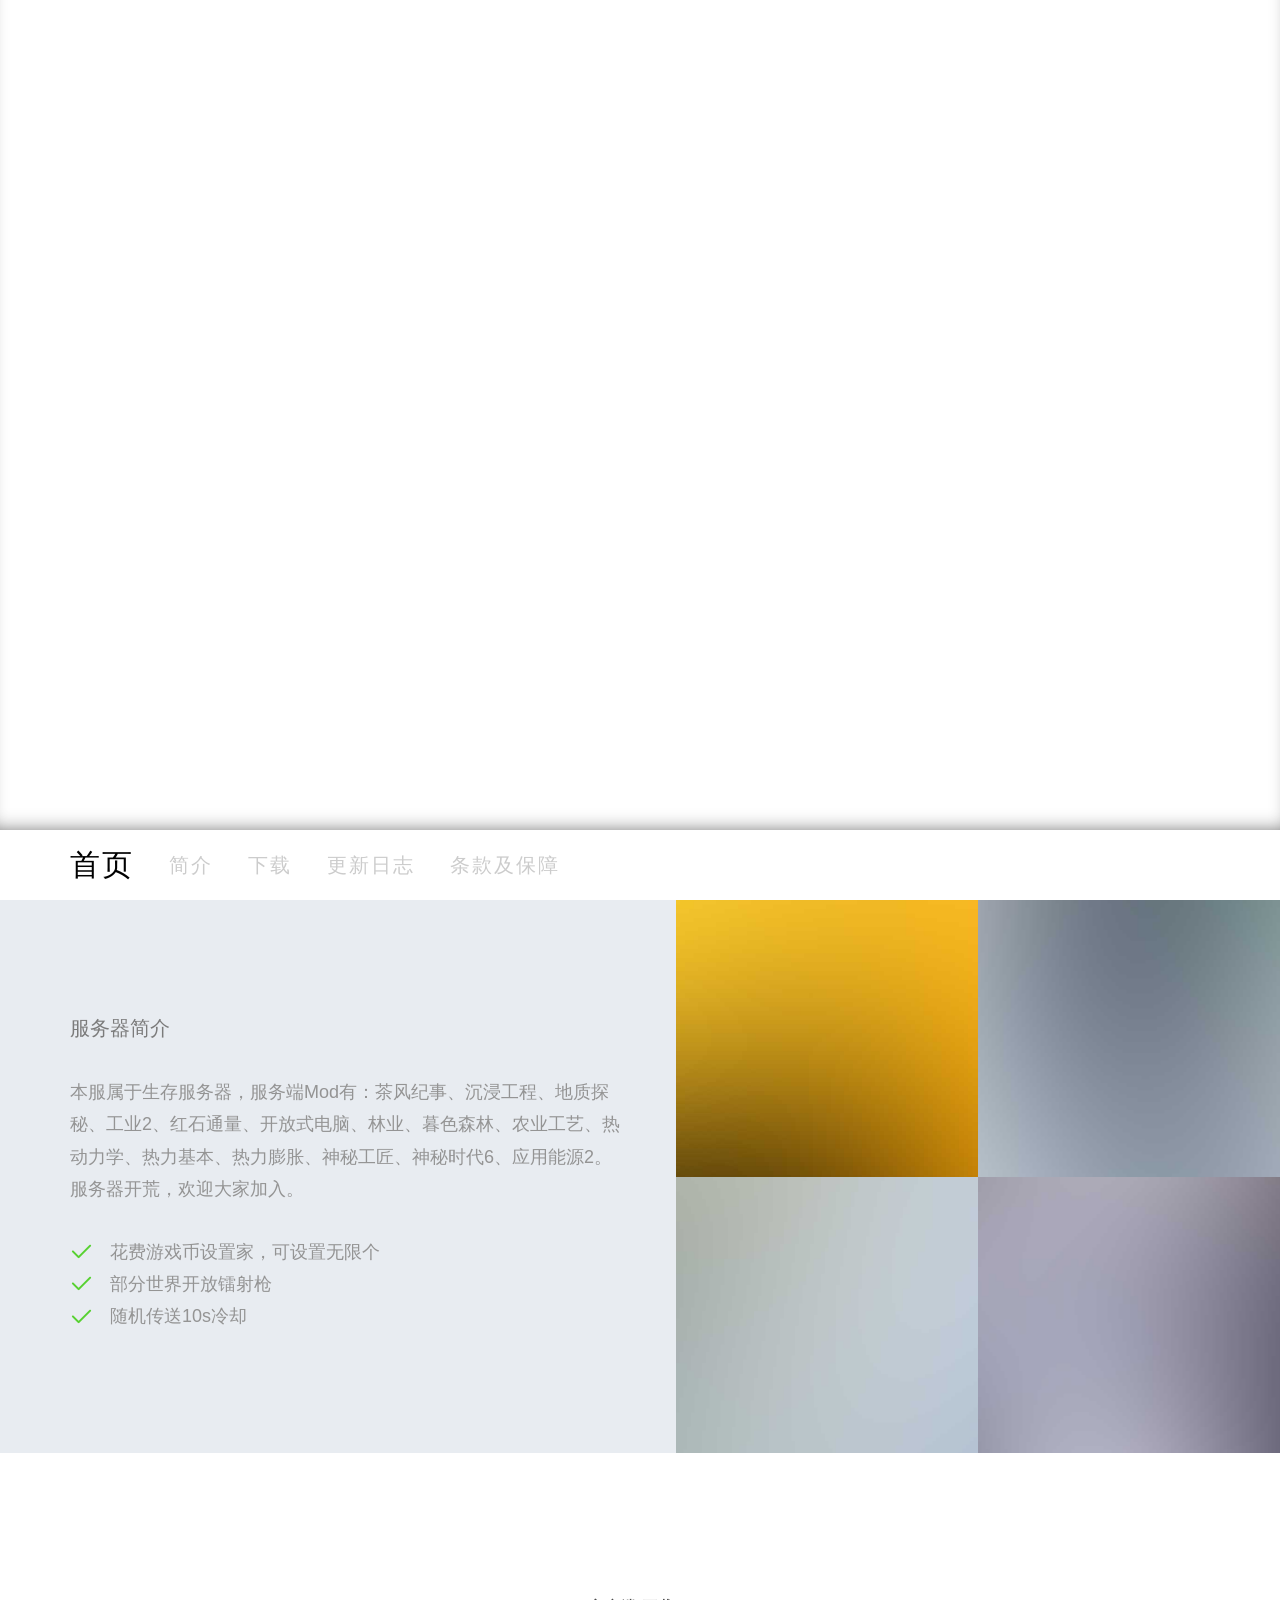
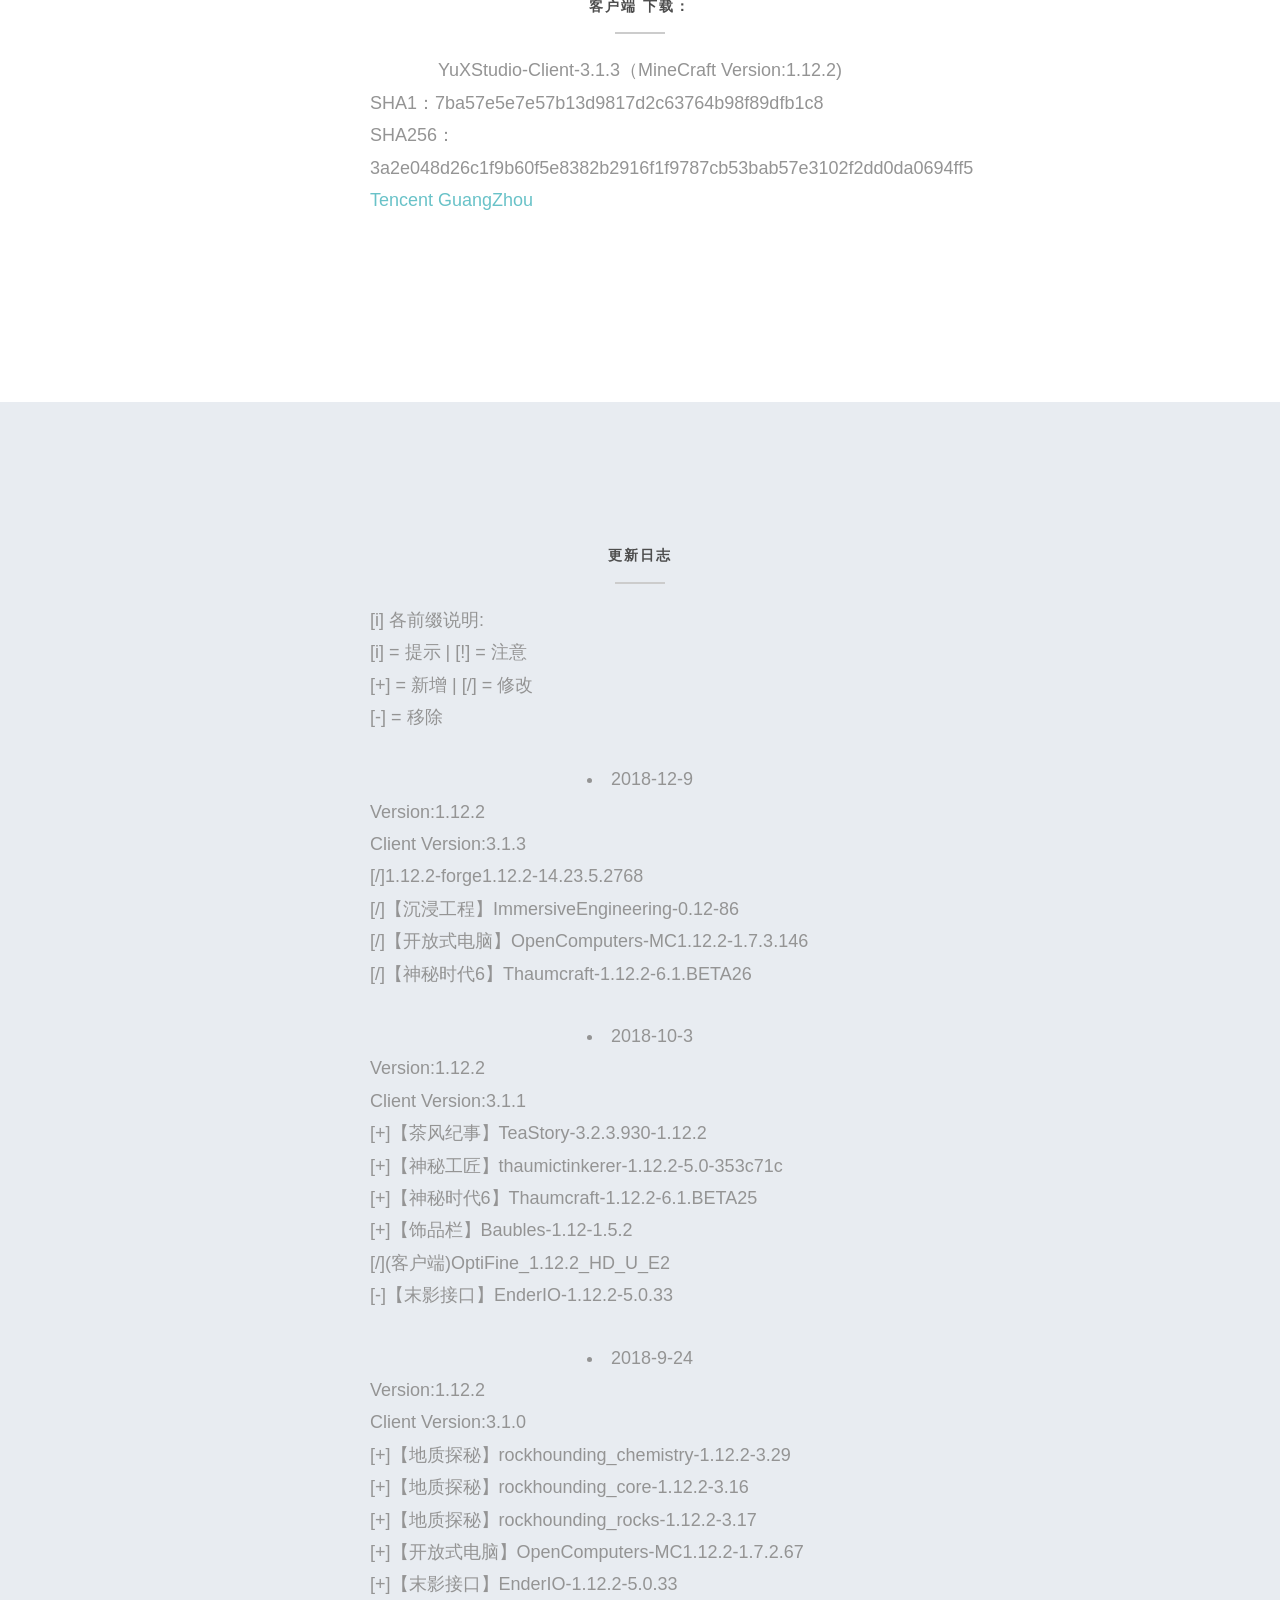
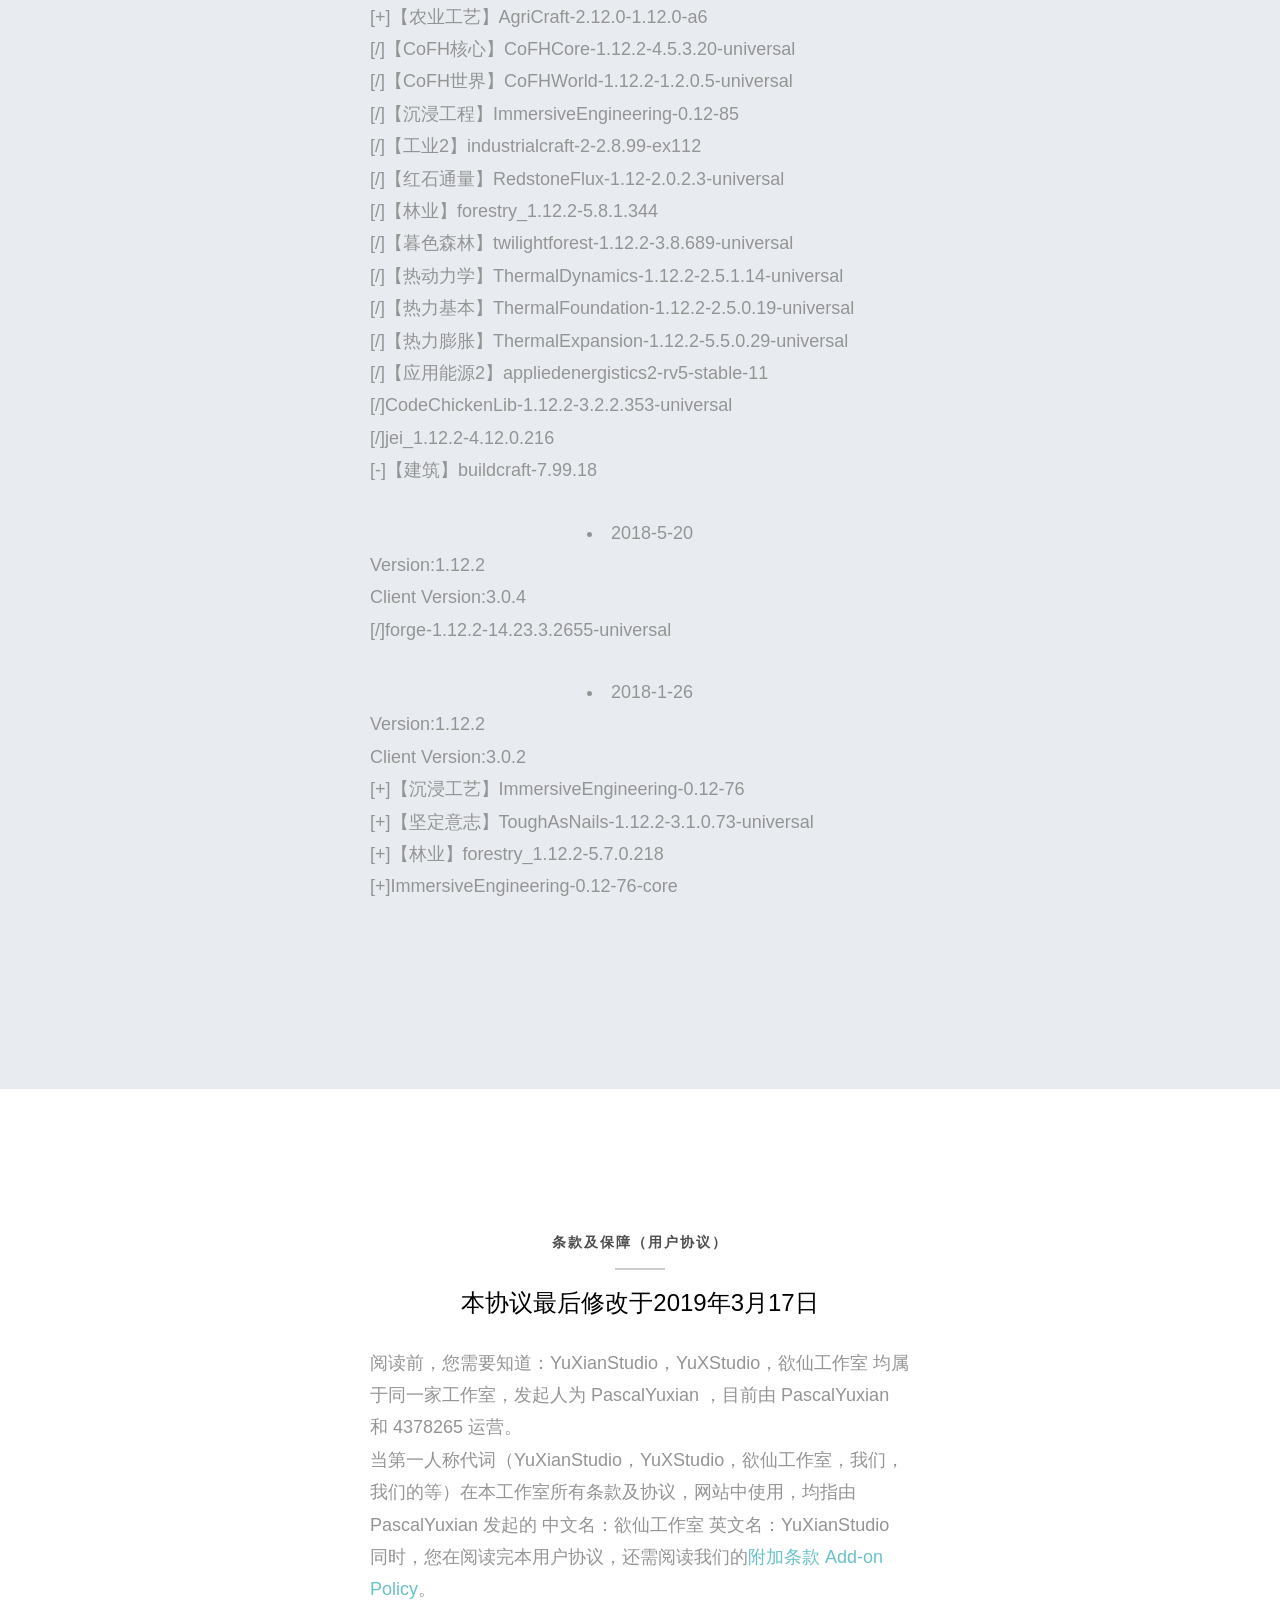
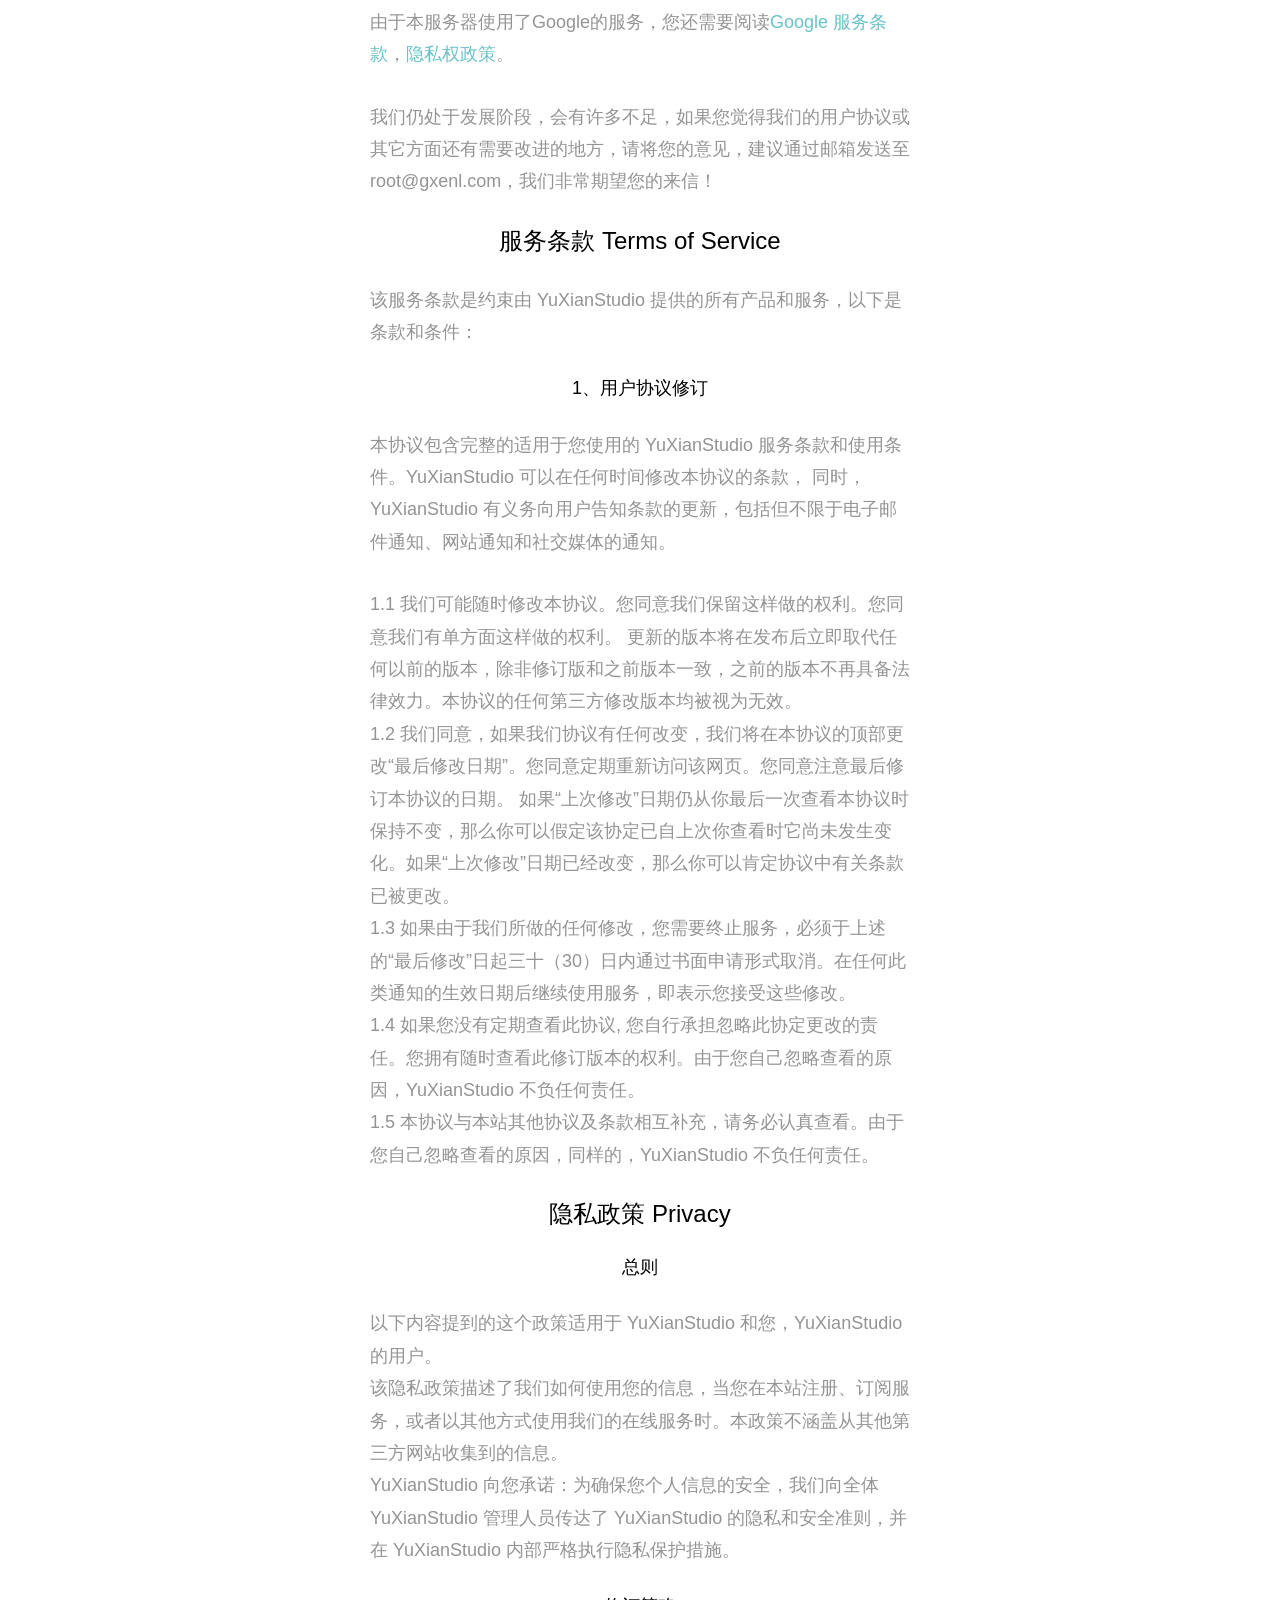
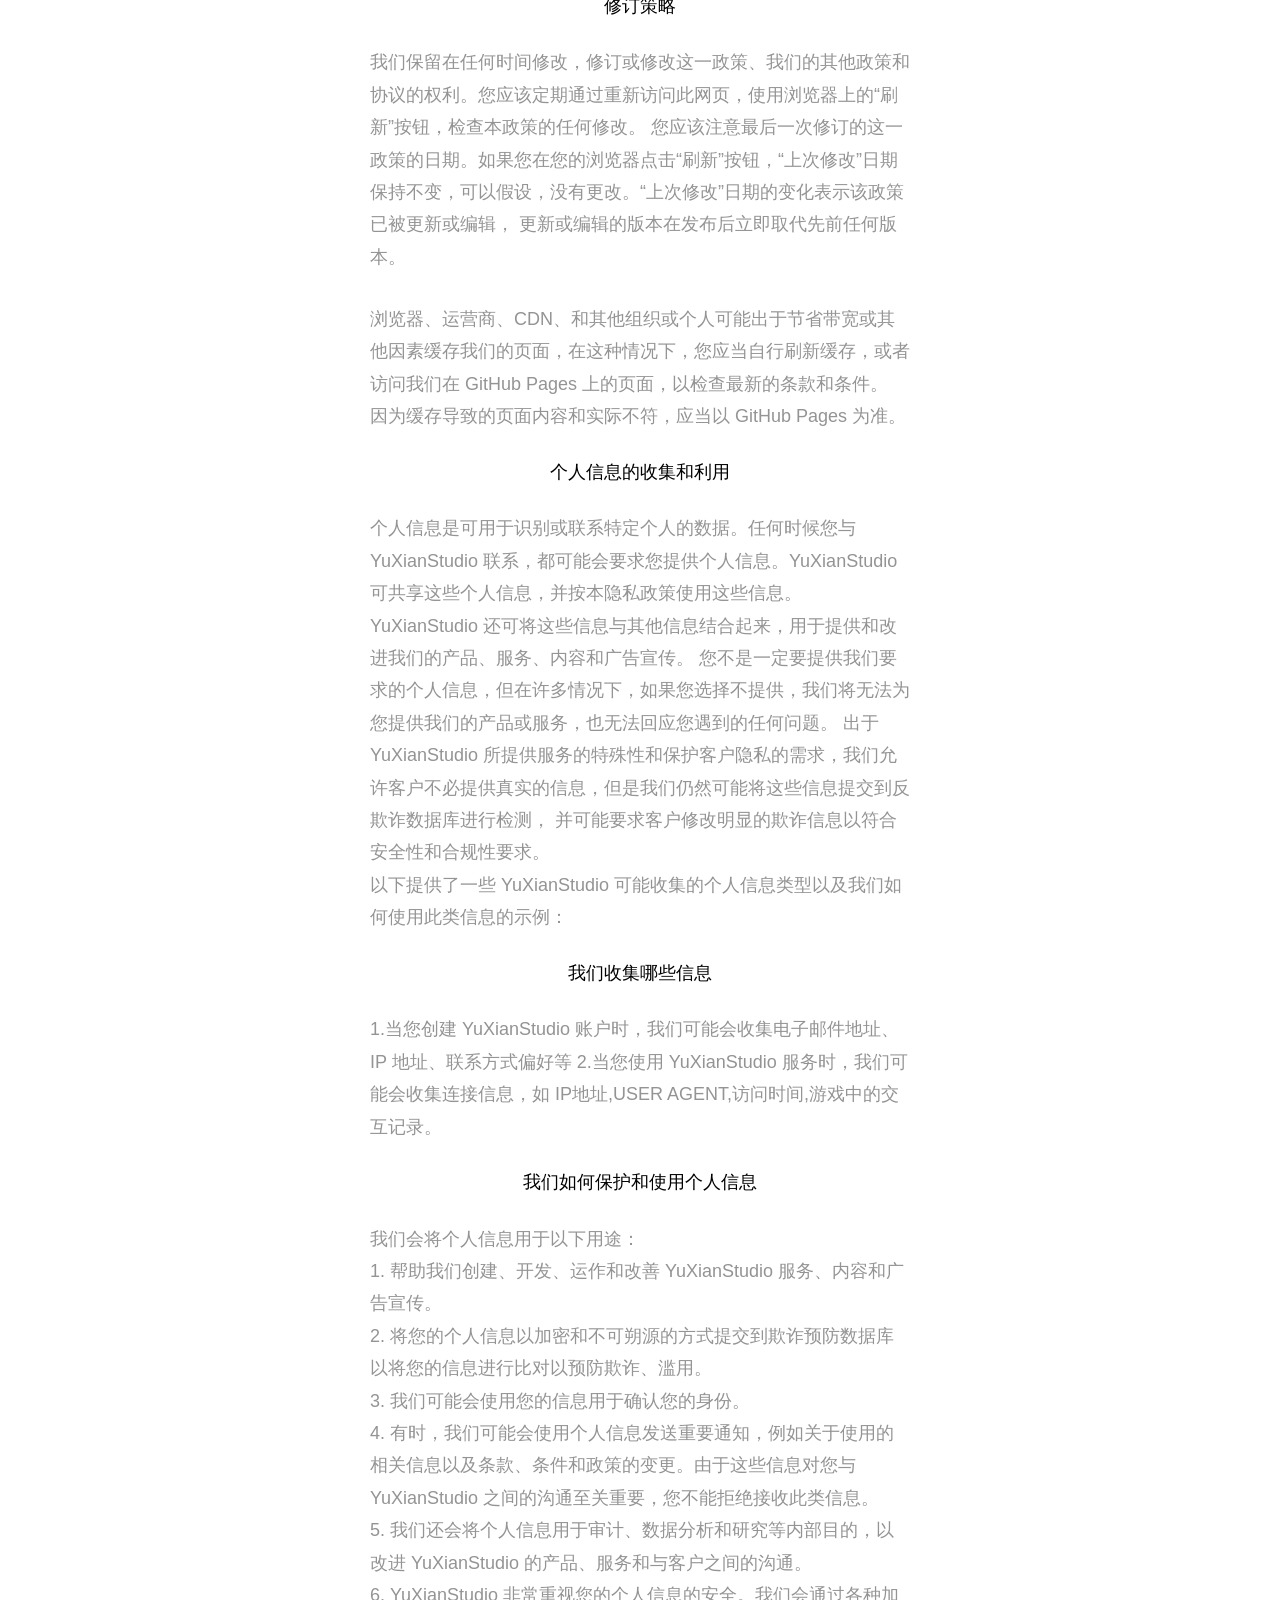
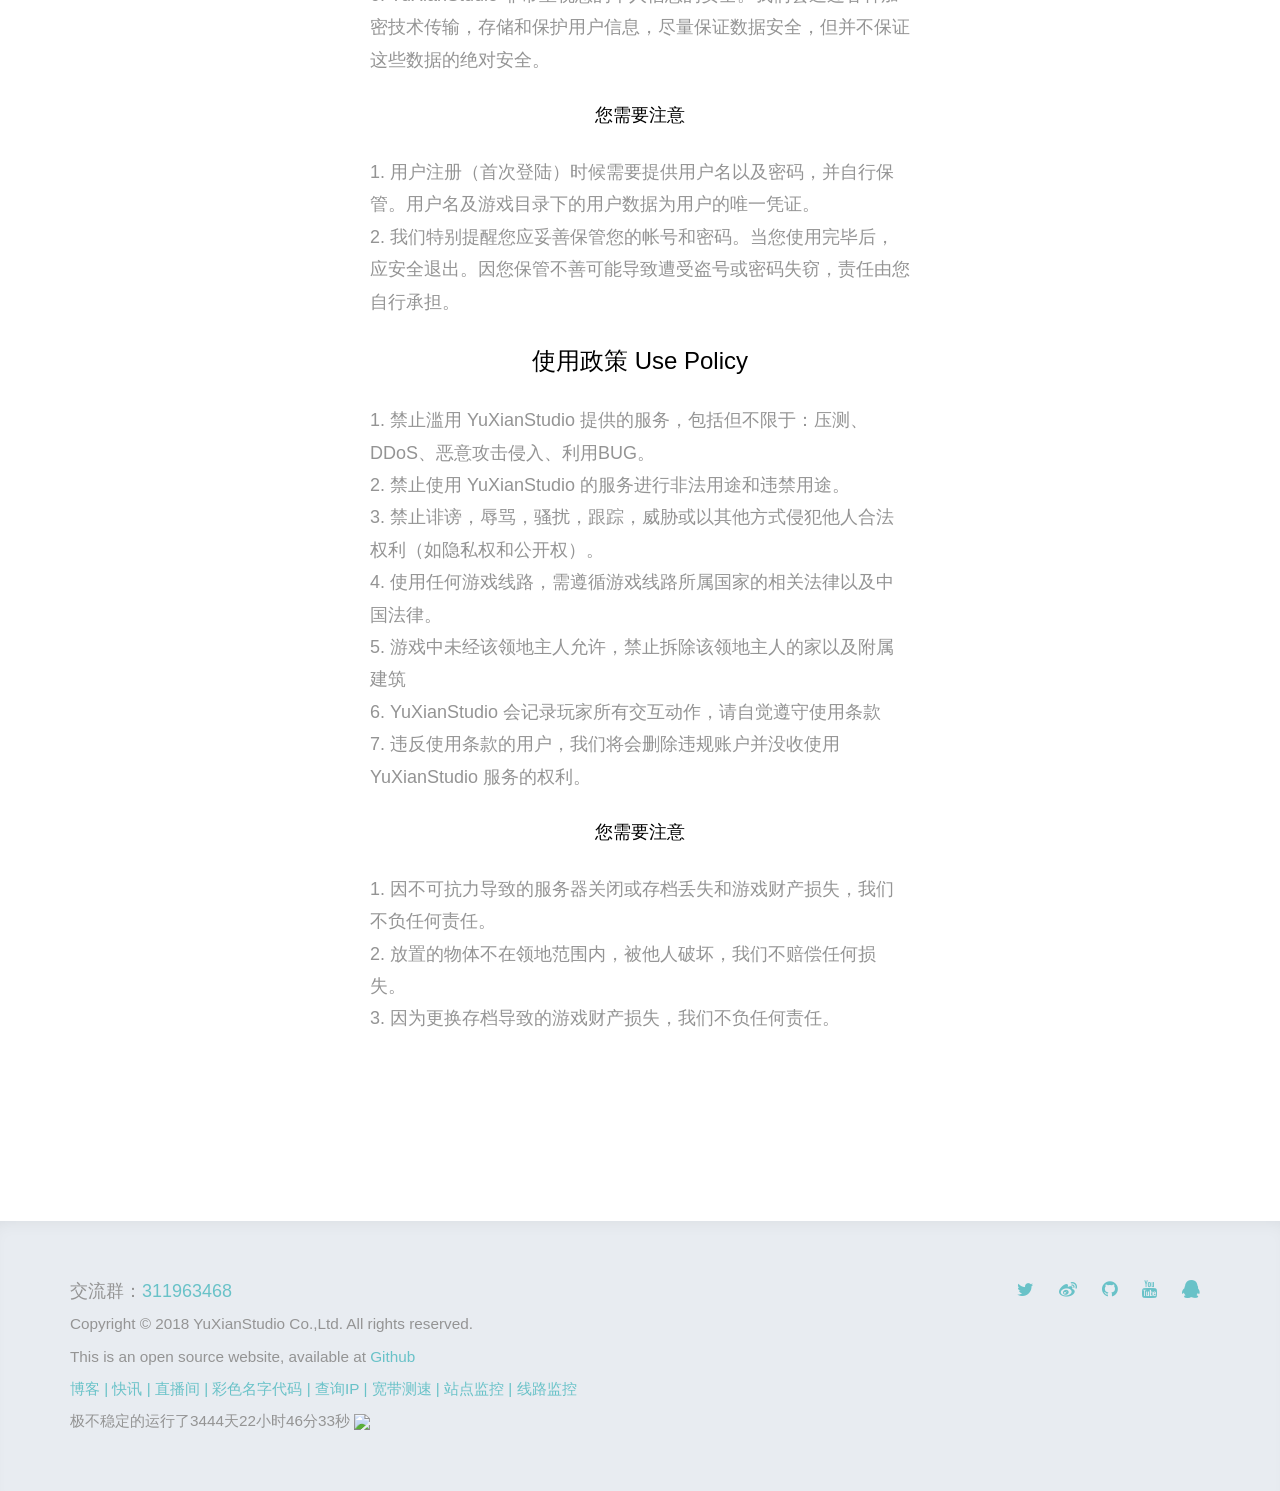
==== commit 2c5c9d2f: "Update index.html" ====
--- a/index.html
+++ b/index.html
@@ -345,11 +345,11 @@
 					出于 YuXianStudio 所提供服务的特殊性和保护客户隐私的需求，我们允许客户不必提供真实的信息，但是我们仍然可能将这些信息提交到反欺诈数据库进行检测，
 					并可能要求客户修改明显的欺诈信息以符合安全性和合规性要求。<br>
                     以下提供了一些 YuXianStudio 可能收集的个人信息类型以及我们如何使用此类信息的示例：<p>
-                <h5>我们如何保护和使用个人信息</h5>
+                <h4>我们收集哪些信息</h4>
 					<p align="left">
                       1.当您创建 YuXianStudio 账户时，我们可能会收集电子邮件地址、IP 地址、联系方式偏好等
                       2.当您使用 YuXianStudio 服务时，我们可能会收集连接信息，如 IP地址,USER AGENT,访问时间,游戏中的交互记录。</p>
-				<h5>我们如何保护和使用个人信息</h5>
+				<h4>我们如何保护和使用个人信息</h4>
 					<p align="left">
 					我们会将个人信息用于以下用途：<br>
 					1.  帮助我们创建、开发、运作和改善 YuXianStudio 服务、内容和广告宣传。<br>
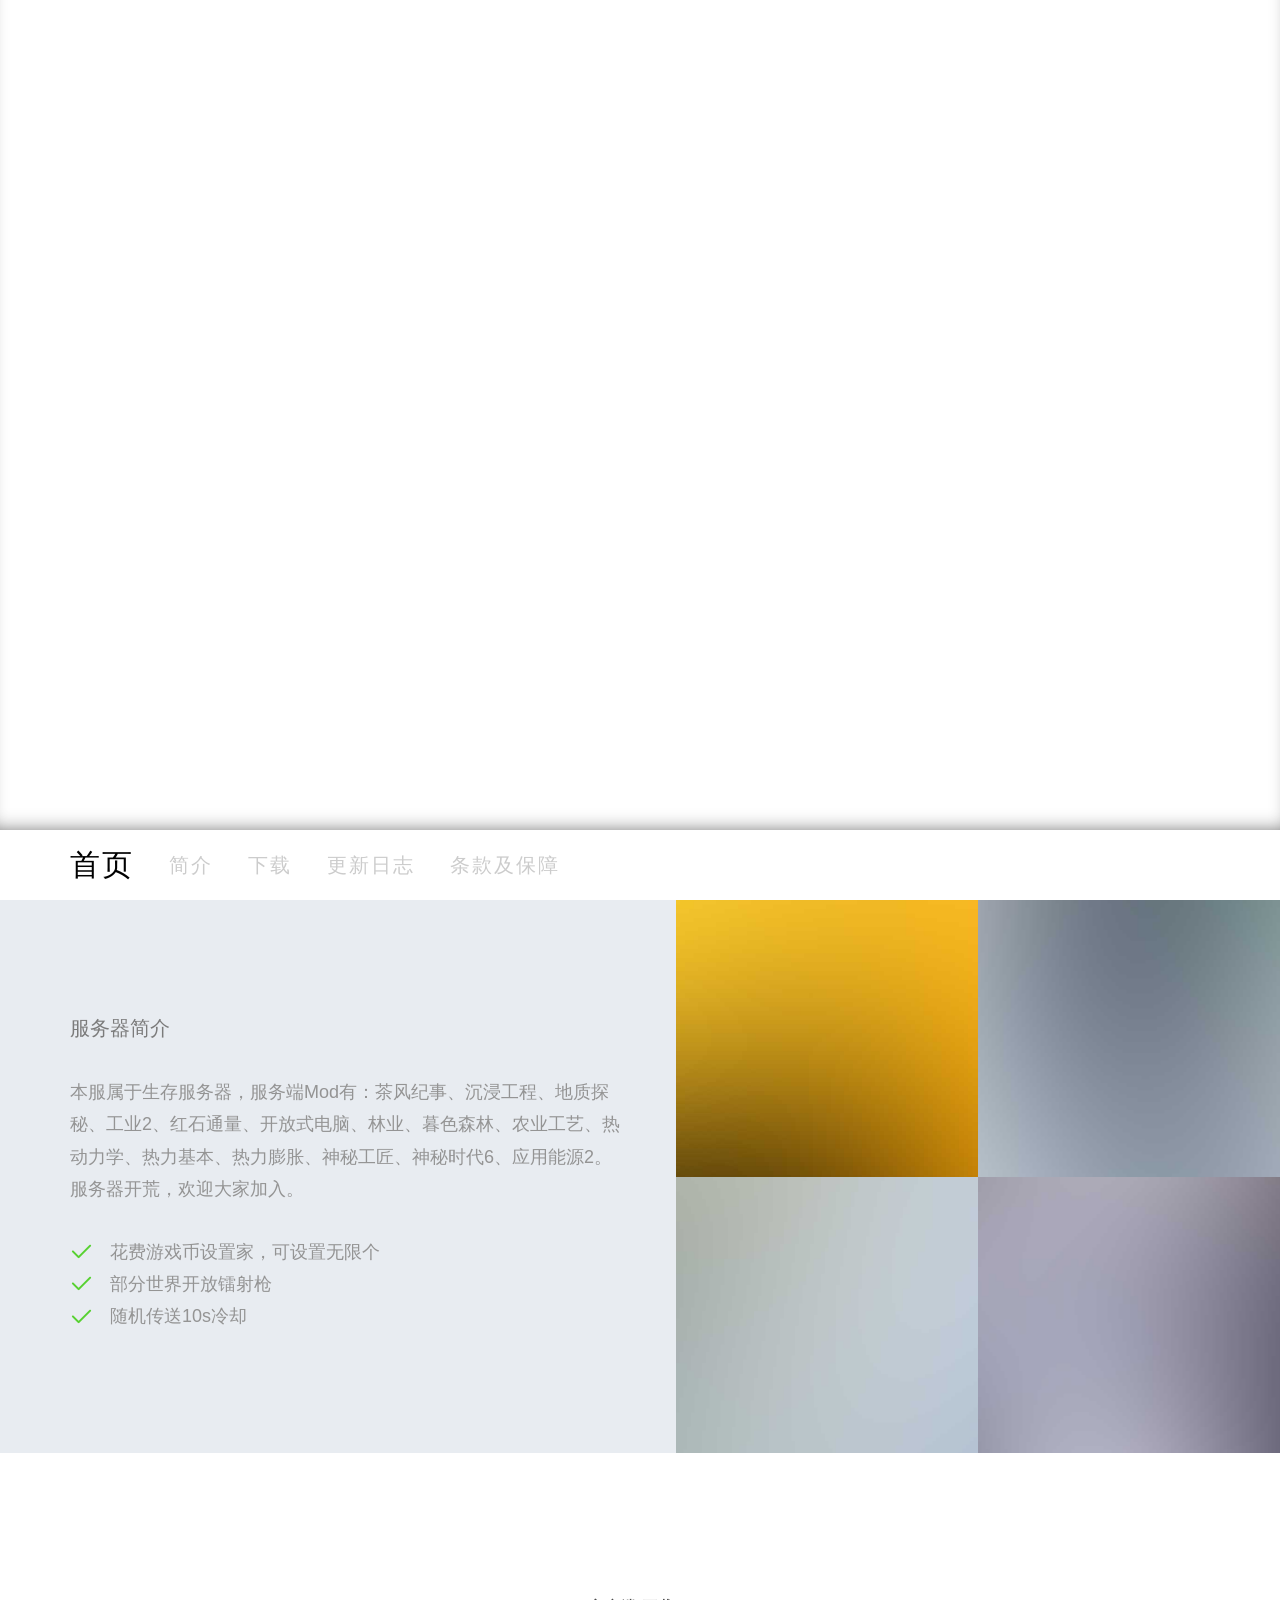
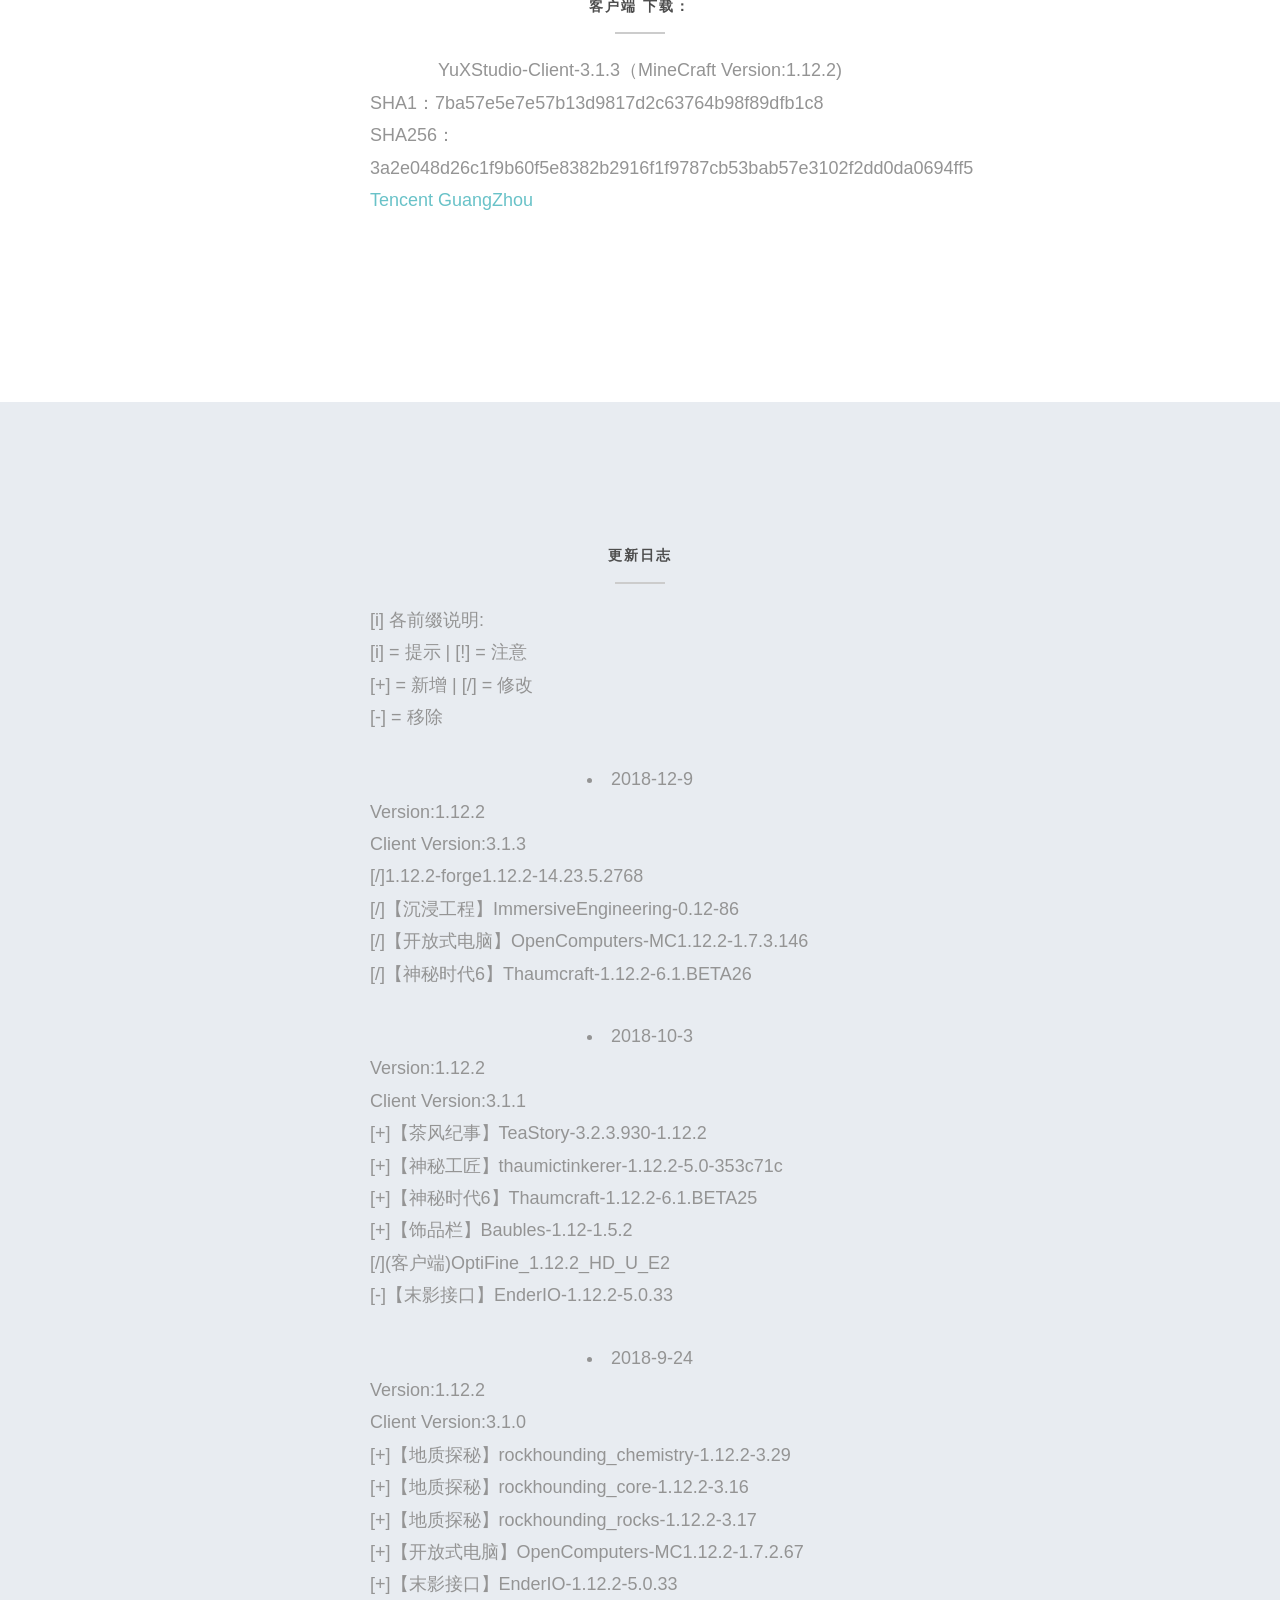
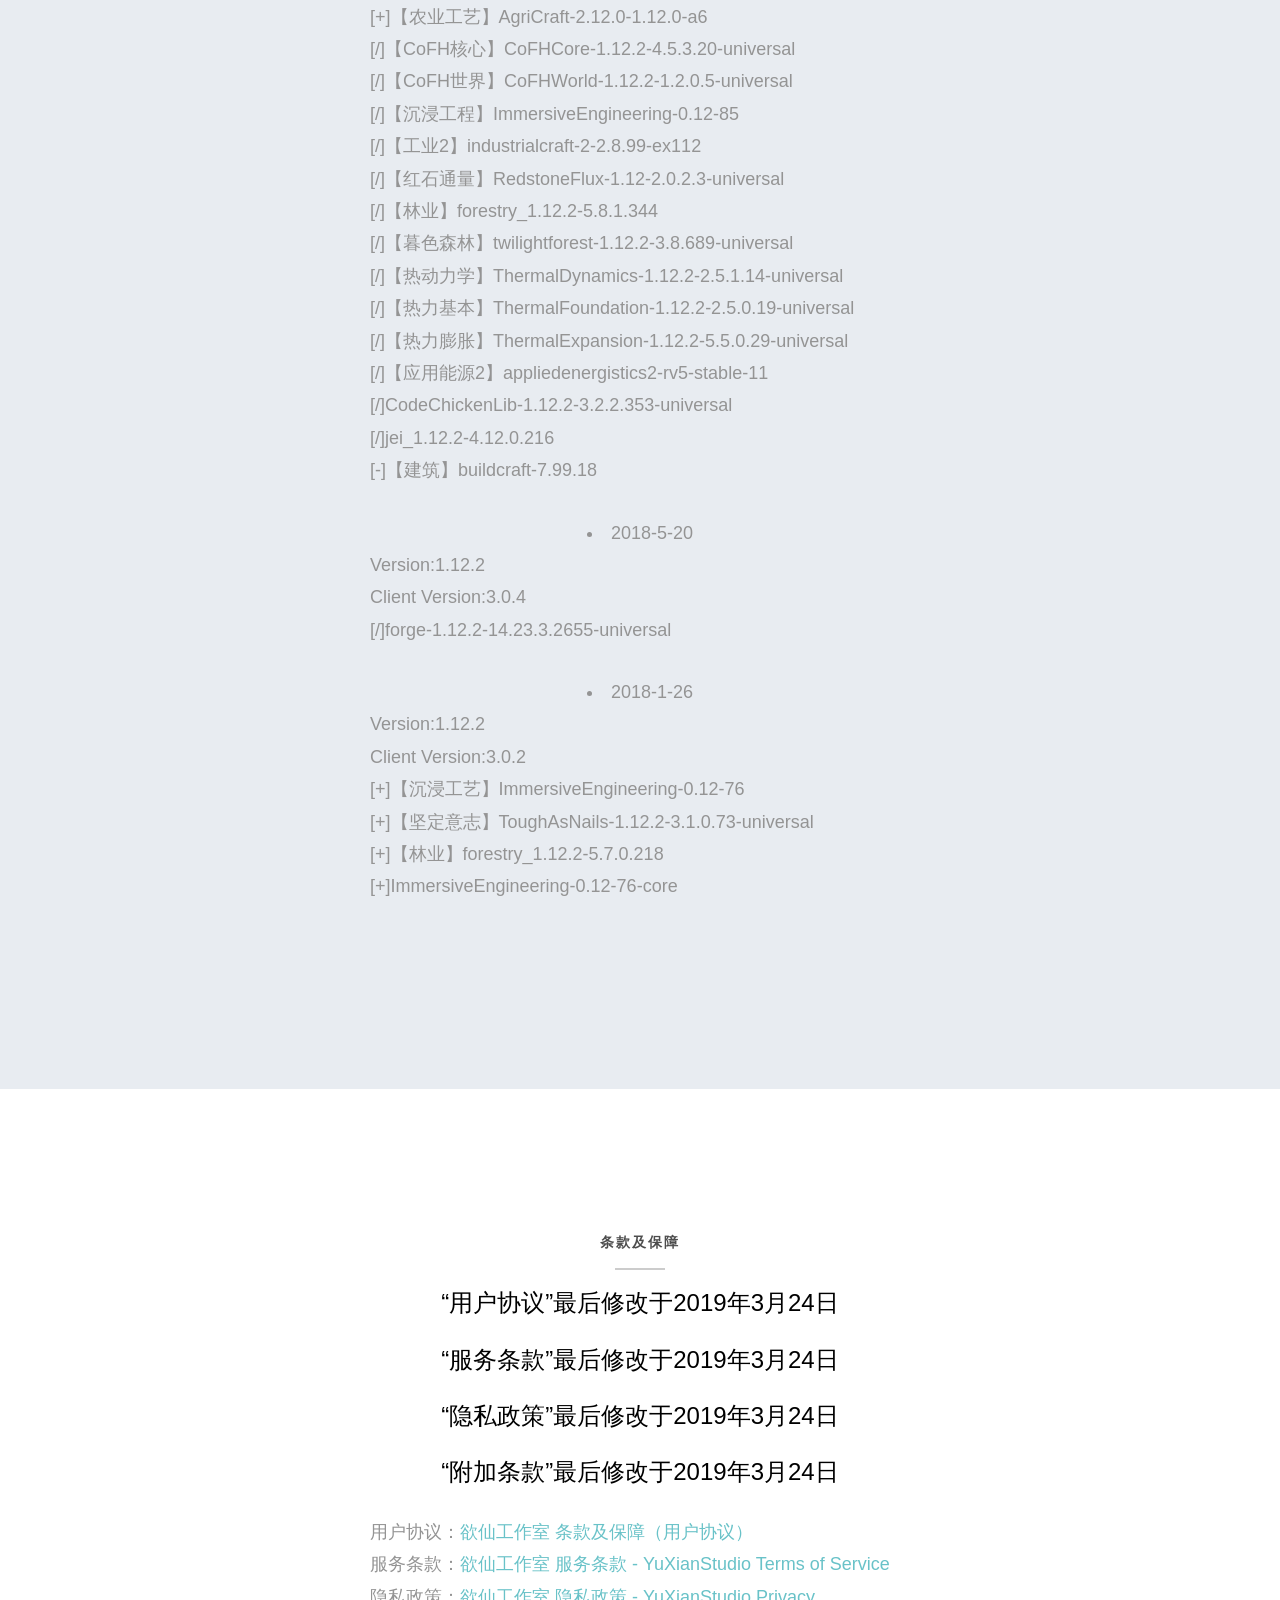
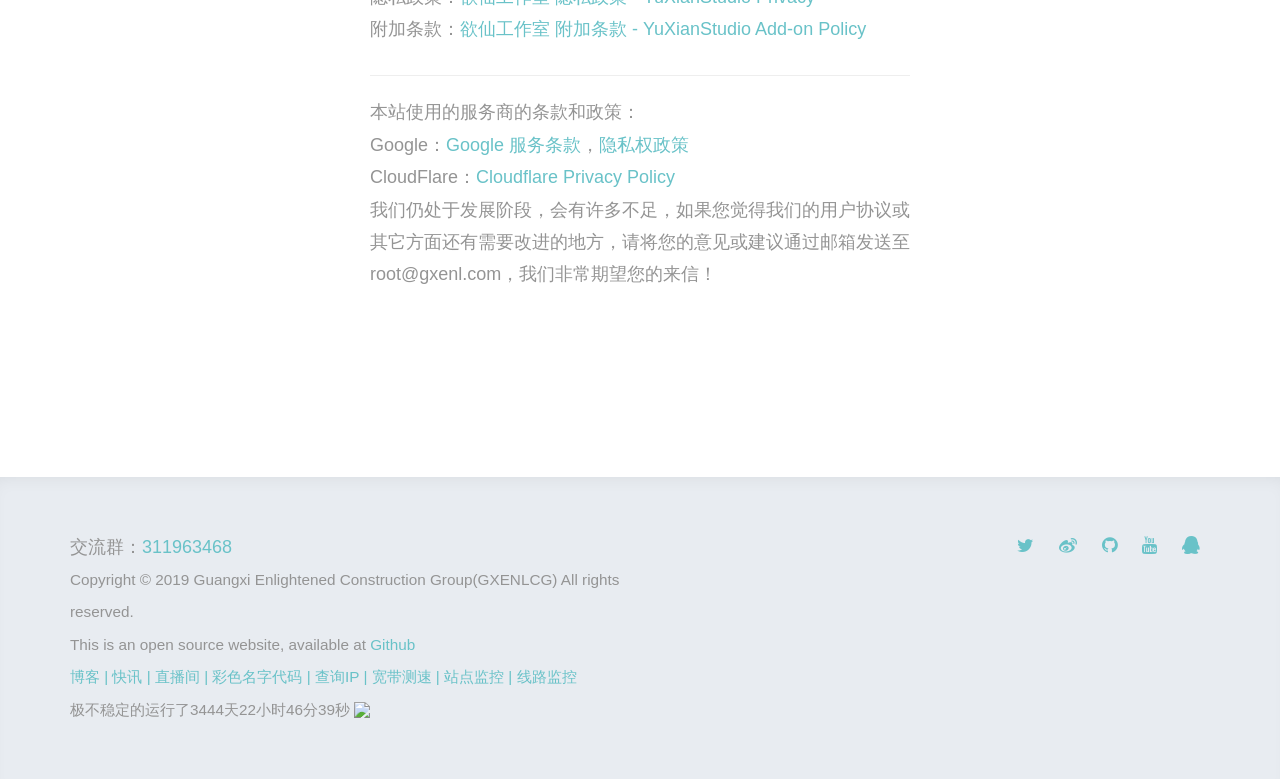
==== commit cdddbf0d: "修改条款与政策一栏，并独立" ====
--- a/index.html
+++ b/index.html
@@ -24,6 +24,7 @@
 -->
 
 
+
 <!--[if lt IE 7]>		<html class="no-js lt-ie9 lt-ie8 lt-ie7"> <![endif]-->
 <!--[if IE 7]>			<html class="no-js lt-ie9 lt-ie8"> <![endif]-->
 <!--[if IE 8]>			<html class="no-js lt-ie9"> <![endif]-->
@@ -53,6 +54,7 @@
 
   gtag('config', 'UA-111674949-1');
 </script>
+
 
 
 <link href="/favicon.ico" rel="shortcut icon" />
@@ -295,89 +297,24 @@
 	<div id="fh5co-services" data-section="terms of service">
 		<div class="container">
 			<div class="col-md-6 col-md-offset-3 text-center fh5co-heading">
-				<h2>条款及保障（用户协议）</h2>
-              <h3>本协议最后修改于2019年3月17日</h3>
-				<p align="left">
-				阅读前，您需要知道：YuXianStudio，YuXStudio，欲仙工作室 均属于同一家工作室，发起人为 PascalYuxian ，目前由 PascalYuxian 和 4378265 运营。<br>
-				当第一人称代词（YuXianStudio，YuXStudio，欲仙工作室，我们，我们的等）在本工作室所有条款及协议，网站中使用，均指由 PascalYuxian 发起的 中文名：欲仙工作室 英文名：YuXianStudio 
-				同时，您在阅读完本用户协议，还需阅读我们的<a target="_blank" href="https://mc.yuxianstudio.com/legal/Add-on Policy">附加条款 Add-on Policy</a>。<br>
-				由于本服务器使用了Google的服务，您还需要阅读<a target="_blank" href="https://policies.google.com/terms?hl=zh-CN">Google 服务条款</a>，<a target="_blank" href="https://policies.google.com/privacy?hl=zh-CN">隐私权政策</a>。</p>
-				<p align="left">
-				我们仍处于发展阶段，会有许多不足，如果您觉得我们的用户协议或其它方面还有需要改进的地方，请将您的意见，建议通过邮箱发送至 root@gxenl.com，我们非常期望您的来信！</p>
-
-
-				<h3>服务条款 Terms of Service</h3>
-					<p align="left">
-					该服务条款是约束由 YuXianStudio 提供的所有产品和服务，以下是条款和条件：
-				<h4>1、用户协议修订</h4>
-					<p align="left">
-					本协议包含完整的适用于您使用的 YuXianStudio 服务条款和使用条件。YuXianStudio 可以在任何时间修改本协议的条款，
-					同时，YuXianStudio 有义务向用户告知条款的更新，包括但不限于电子邮件通知、网站通知和社交媒体的通知。</p>
-					<p align="left">
-					1.1	我们可能随时修改本协议。您同意我们保留这样做的权利。您同意我们有单方面这样做的权利。
-						更新的版本将在发布后立即取代任何以前的版本，除非修订版和之前版本一致，之前的版本不再具备法律效力。本协议的任何第三方修改版本均被视为无效。<br>
-					1.2	我们同意，如果我们协议有任何改变，我们将在本协议的顶部更改“最后修改日期”。您同意定期重新访问该网页。您同意注意最后修订本协议的日期。
-						如果“上次修改”日期仍从你最后一次查看本协议时保持不变，那么你可以假定该协定已自上次你查看时它尚未发生变化。如果“上次修改”日期已经改变，那么你可以肯定协议中有关条款已被更改。<br>
-					1.3	如果由于我们所做的任何修改，您需要终止服务，必须于上述的“最后修改”日起三十（30）日内通过书面申请形式取消。在任何此类通知的生效日期后继续使用服务，即表示您接受这些修改。<br>
-					1.4	如果您没有定期查看此协议, 您自行承担忽略此协定更改的责任。您拥有随时查看此修订版本的权利。由于您自己忽略查看的原因，YuXianStudio 不负任何责任。<br>
-					1.5	本协议与本站其他协议及条款相互补充，请务必认真查看。由于您自己忽略查看的原因，同样的，YuXianStudio 不负任何责任。</p>
-
-
-				<h3>隐私政策 Privacy</h3>
-				<h4>总则</h4>
-					<p align="left">
-					以下内容提到的这个政策适用于 YuXianStudio 和您，YuXianStudio 的用户。<br>
-					该隐私政策描述了我们如何使用您的信息，当您在本站注册、订阅服务，或者以其他方式使用我们的在线服务时。本政策不涵盖从其他第三方网站收集到的信息。<br>
-					YuXianStudio 向您承诺：为确保您个人信息的安全，我们向全体 YuXianStudio 管理人员传达了 YuXianStudio 的隐私和安全准则，并在 YuXianStudio 内部严格执行隐私保护措施。
-				<h4>修订策略</h4>
-					<p align="left">
-					我们保留在任何时间修改，修订或修改这一政策、我们的其他政策和协议的权利。您应该定期通过重新访问此网页，使用浏览器上的“刷新”按钮，检查本政策的任何修改。
-					您应该注意最后一次修订的这一政策的日期。如果您在您的浏览器点击“刷新”按钮，“上次修改”日期保持不变，可以假设，没有更改。“上次修改”日期的变化表示该政策已被更新或编辑，
-					更新或编辑的版本在发布后立即取代先前任何版本。</p>
-					<p align="left">
-					浏览器、运营商、CDN、和其他组织或个人可能出于节省带宽或其他因素缓存我们的页面，在这种情况下，您应当自行刷新缓存，或者访问我们在 GitHub Pages 上的页面，以检查最新的条款和条件。
-                  因为缓存导致的页面内容和实际不符，应当以 GitHub Pages 为准。</p>
-				<h4>个人信息的收集和利用</h4>
-					<p align="left">
-					个人信息是可用于识别或联系特定个人的数据。任何时候您与 YuXianStudio 联系，都可能会要求您提供个人信息。YuXianStudio 可共享这些个人信息，并按本隐私政策使用这些信息。
-					YuXianStudio 还可将这些信息与其他信息结合起来，用于提供和改进我们的产品、服务、内容和广告宣传。
-					您不是一定要提供我们要求的个人信息，但在许多情况下，如果您选择不提供，我们将无法为您提供我们的产品或服务，也无法回应您遇到的任何问题。
-					出于 YuXianStudio 所提供服务的特殊性和保护客户隐私的需求，我们允许客户不必提供真实的信息，但是我们仍然可能将这些信息提交到反欺诈数据库进行检测，
-					并可能要求客户修改明显的欺诈信息以符合安全性和合规性要求。<br>
-                    以下提供了一些 YuXianStudio 可能收集的个人信息类型以及我们如何使用此类信息的示例：<p>
-                <h4>我们收集哪些信息</h4>
-					<p align="left">
-                      1.当您创建 YuXianStudio 账户时，我们可能会收集电子邮件地址、IP 地址、联系方式偏好等
-                      2.当您使用 YuXianStudio 服务时，我们可能会收集连接信息，如 IP地址,USER AGENT,访问时间,游戏中的交互记录。</p>
-				<h4>我们如何保护和使用个人信息</h4>
-					<p align="left">
-					我们会将个人信息用于以下用途：<br>
-					1.  帮助我们创建、开发、运作和改善 YuXianStudio 服务、内容和广告宣传。<br>
-					2.	将您的个人信息以加密和不可朔源的方式提交到欺诈预防数据库以将您的信息进行比对以预防欺诈、滥用。<br>
-					3.	我们可能会使用您的信息用于确认您的身份。<br>
-					4.	有时，我们可能会使用个人信息发送重要通知，例如关于使用的相关信息以及条款、条件和政策的变更。由于这些信息对您与 YuXianStudio 之间的沟通至关重要，您不能拒绝接收此类信息。<br>
-					5.	我们还会将个人信息用于审计、数据分析和研究等内部目的，以改进 YuXianStudio 的产品、服务和与客户之间的沟通。<br>
-					6.  YuXianStudio 非常重视您的个人信息的安全。我们会通过各种加密技术传输，存储和保护用户信息，尽量保证数据安全，但并不保证这些数据的绝对安全。</p>
-				<h4>您需要注意</h4>
-					<p align="left">
-					1.	用户注册（首次登陆）时候需要提供用户名以及密码，并自行保管。用户名及游戏目录下的用户数据为用户的唯一凭证。<br>
-					2.	我们特别提醒您应妥善保管您的帐号和密码。当您使用完毕后，应安全退出。因您保管不善可能导致遭受盗号或密码失窃，责任由您自行承担。</p>
-
-
-				<h3>使用政策 Use Policy</h3>
-					<p align="left">
-					1.	禁止滥用 YuXianStudio 提供的服务，包括但不限于：压测、DDoS、恶意攻击侵入、利用BUG。<br>
-					2.	禁止使用 YuXianStudio 的服务进行非法用途和违禁用途。<br>
-					3.	禁止诽谤，辱骂，骚扰，跟踪，威胁或以其他方式侵犯他人合法权利（如隐私权和公开权）。<br>
-					4.	使用任何游戏线路，需遵循游戏线路所属国家的相关法律以及中国法律。<br>
-					5.	游戏中未经该领地主人允许，禁止拆除该领地主人的家以及附属建筑<br>
-					6.	YuXianStudio 会记录玩家所有交互动作，请自觉遵守使用条款<br>
-					7.	违反使用条款的用户，我们将会删除违规账户并没收使用 YuXianStudio 服务的权利。</p>
-				<h4>您需要注意</h4>
-					<p align="left">
-					1.	因不可抗力导致的服务器关闭或存档丢失和游戏财产损失，我们不负任何责任。<br>
-					2.	放置的物体不在领地范围内，被他人破坏，我们不赔偿任何损失。<br>
-					3.	因为更换存档导致的游戏财产损失，我们不负任何责任。</p>
+				<h2>条款及保障</h2>
+              <h3>“用户协议”最后修改于2019年3月24日</h3>
+              <h3>“服务条款”最后修改于2019年3月24日</h3>
+              <h3>“隐私政策”最后修改于2019年3月24日</h3>
+              <h3>“附加条款”最后修改于2019年3月24日</h3>
+				<p align="left">
+                  用户协议：<a target="_blank" href="https://mc.yuxianstudio.com/legal/">欲仙工作室 条款及保障（用户协议）</a><br>
+                  服务条款：<a target="_blank" href="https://mc.yuxianstudio.com/legal/Terms of Service">欲仙工作室 服务条款 - YuXianStudio Terms of Service</a><br>
+                  隐私政策：<a target="_blank" href="https://mc.yuxianstudio.com/legal/Privacy">欲仙工作室 隐私政策 - YuXianStudio Privacy</a><br>
+                  附加条款：<a target="_blank" href="https://mc.yuxianstudio.com/legal/Add-on Policy">欲仙工作室 附加条款 - YuXianStudio Add-on Policy</a></p>
+              <hr />
+              <p align="left">
+                  本站使用的服务商的条款和政策：<br>
+                  Google：<a target="_blank" href="https://policies.google.com/terms?hl=zh-CN">Google 服务条款</a>，<a target="_blank" href="https://policies.google.com/privacy?hl=zh-CN">隐私权政策</a><br>
+                CloudFlare：<a target="_blank" href="https://www.cloudflare.com/privacypolicy">Cloudflare Privacy Policy</a><br>
+				
+				我们仍处于发展阶段，会有许多不足，如果您觉得我们的用户协议或其它方面还有需要改进的地方，请将您的意见或建议通过邮箱发送至 root@gxenl.com，我们非常期望您的来信！</p>
+
           </div>
 		</div>
 	</div>
@@ -390,11 +327,11 @@
 					交流群：<a target="_blank" href="https://jq.qq.com/?_wv=1027&k=49h2XW1">311963468</a> 
 					<br>
 
-					<small>Copyright &copy; 2018 YuXianStudio Co.,Ltd. All rights reserved.
+					<small>Copyright &copy; 2019 Guangxi Enlightened Construction Group(GXENLCG) All rights reserved.
 						<br>
 						This is an open source website, available at <a target="_blank" href="https://github.com/YuXianStudio/YuXianStudio-Minecraft-Server-Web">Github</a>
 						<br>
-						<a target="_blank" href="https://blog.yuxstudio.net">博客</a>
+						<a target="_blank" href="https://xn--cnq43i38ko0hv7g.gxenl.com/">博客</a>
 						<a > | </a> 
 						<a target="_blank" href="https://news.yuxianstudio.com">快讯</a>
 						<a > | </a> 
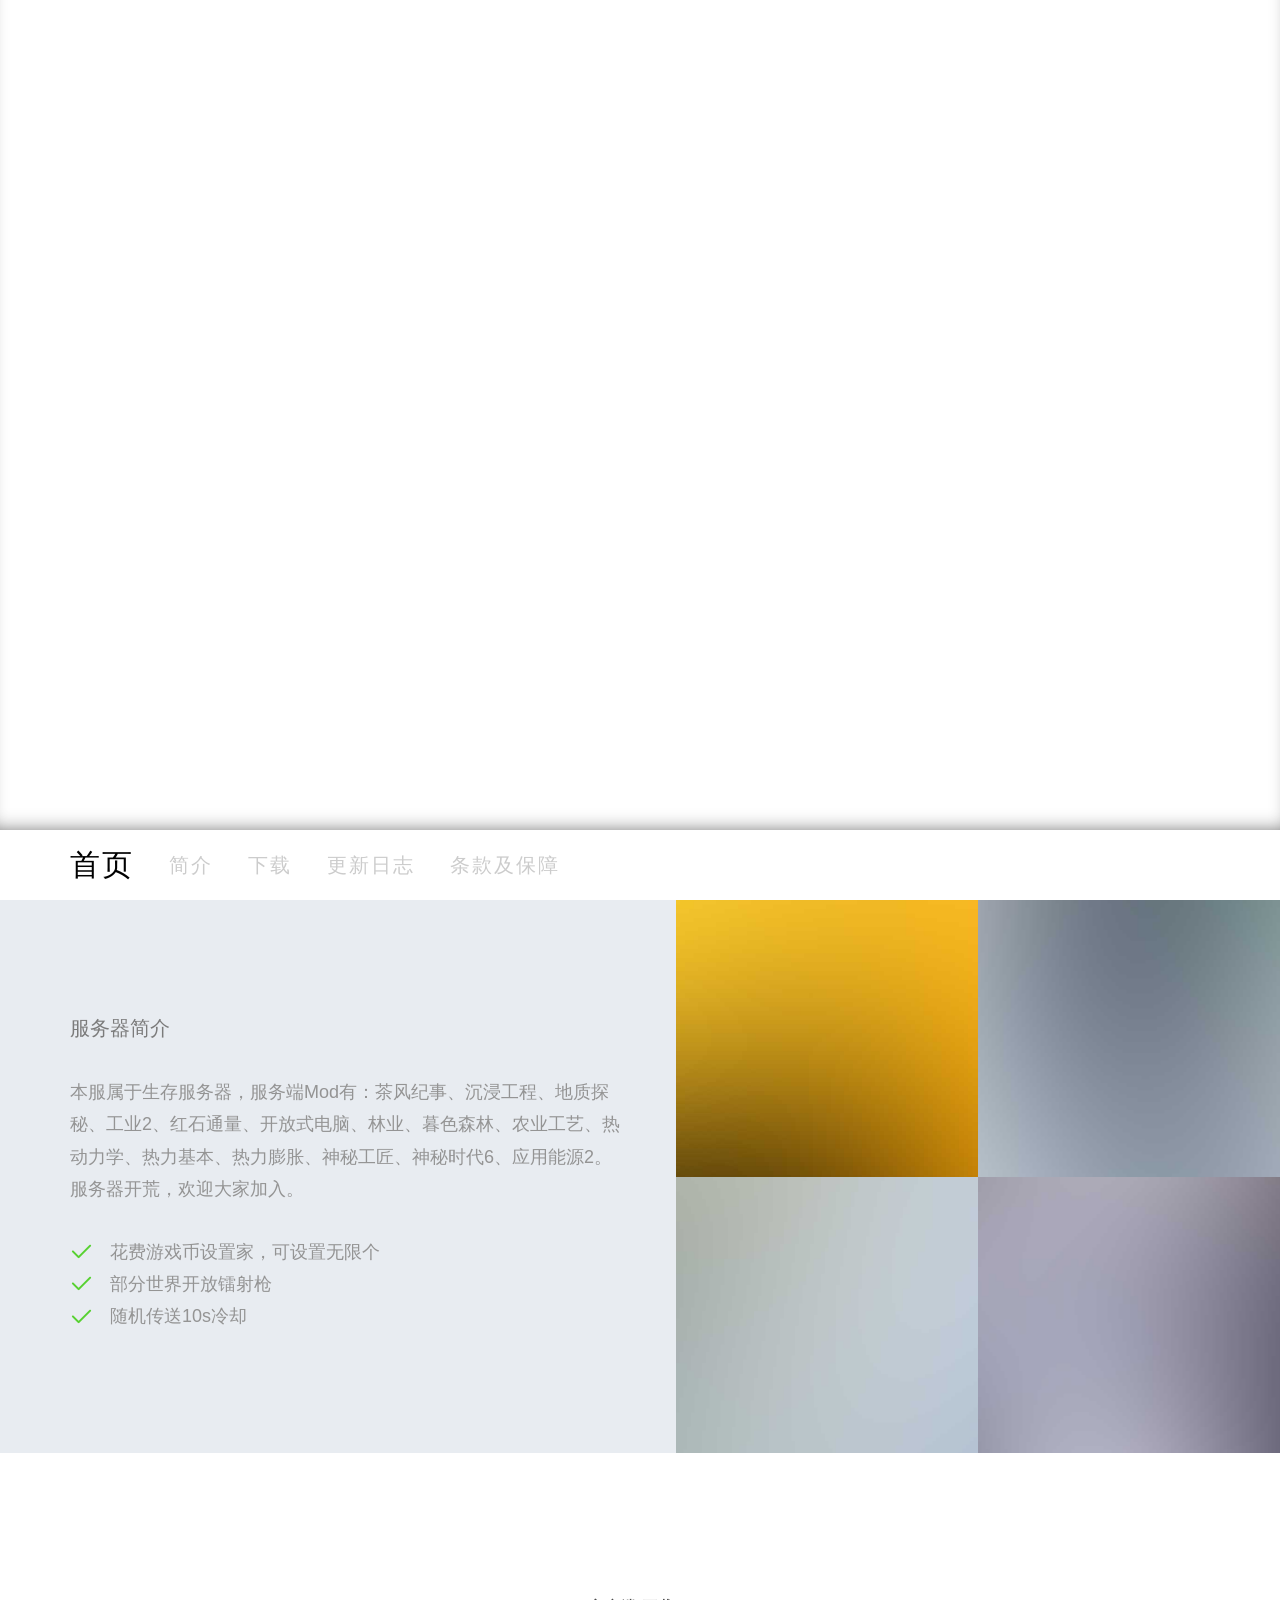
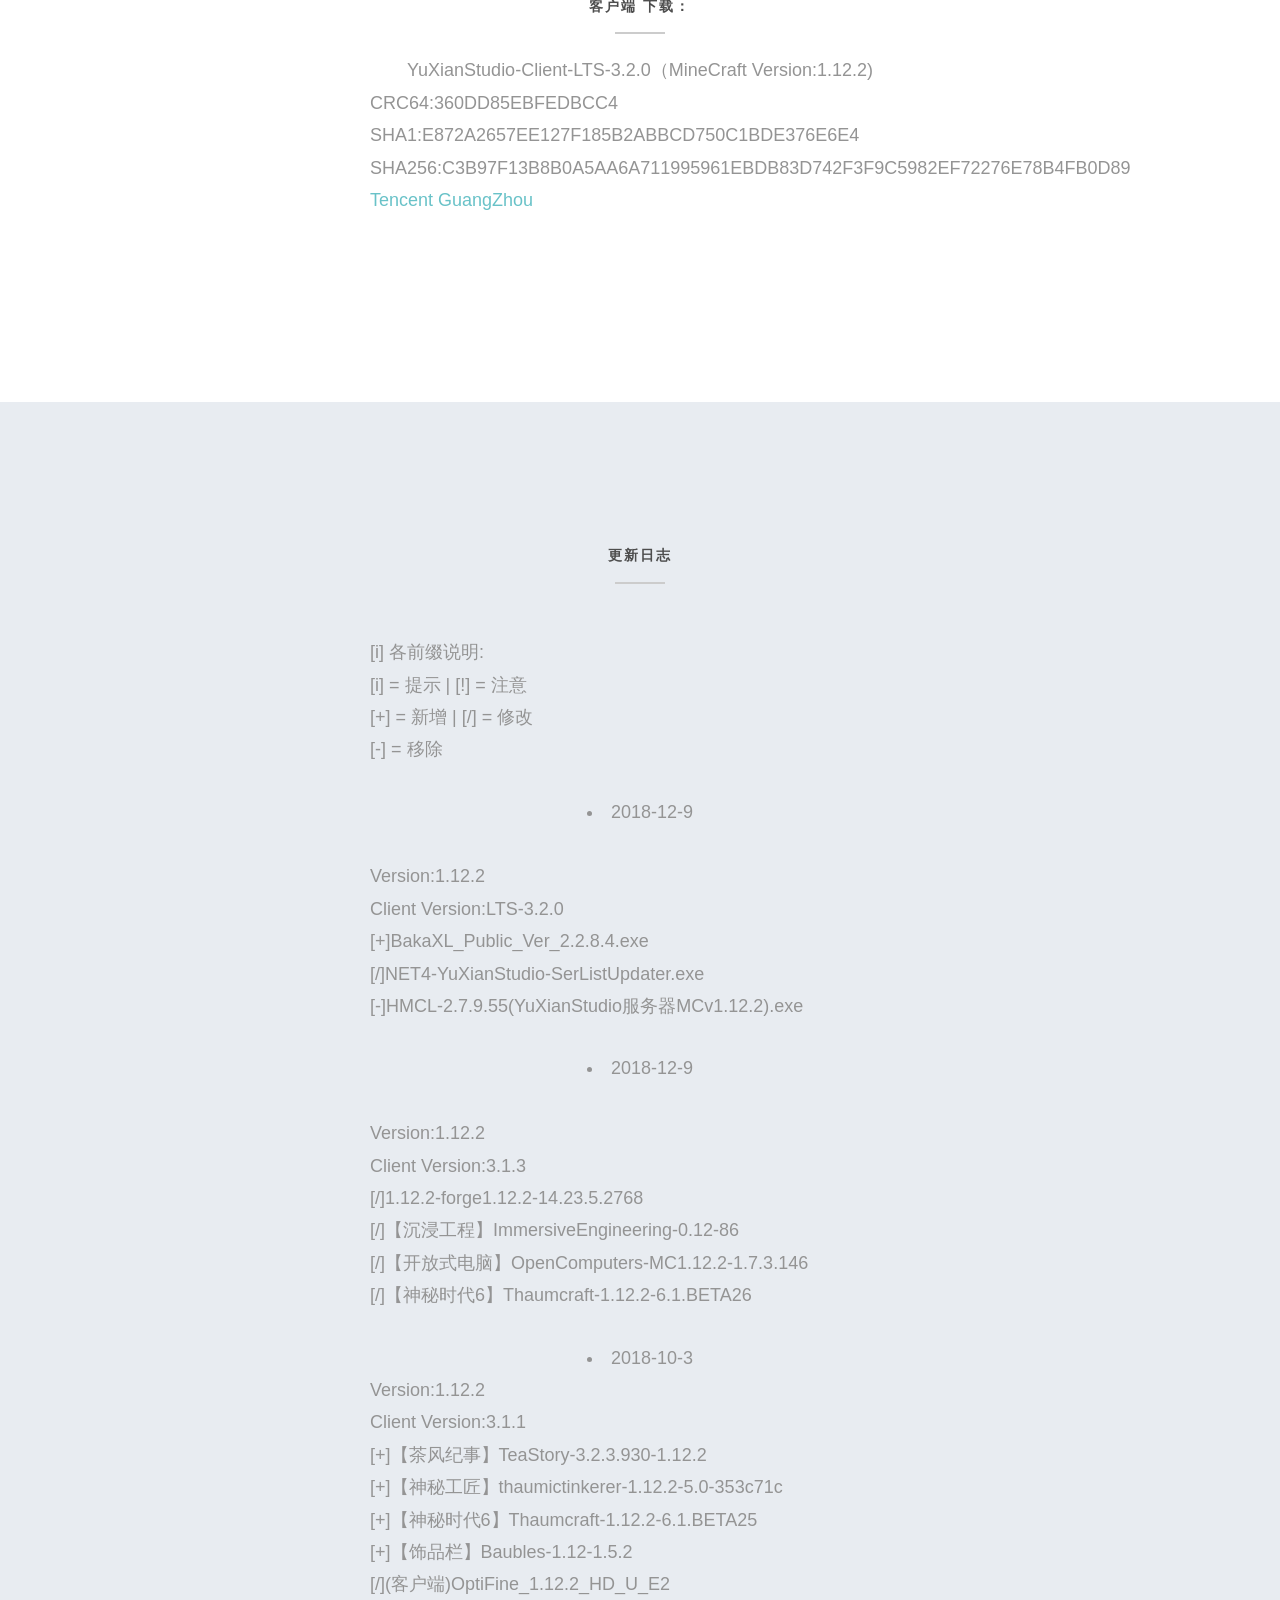
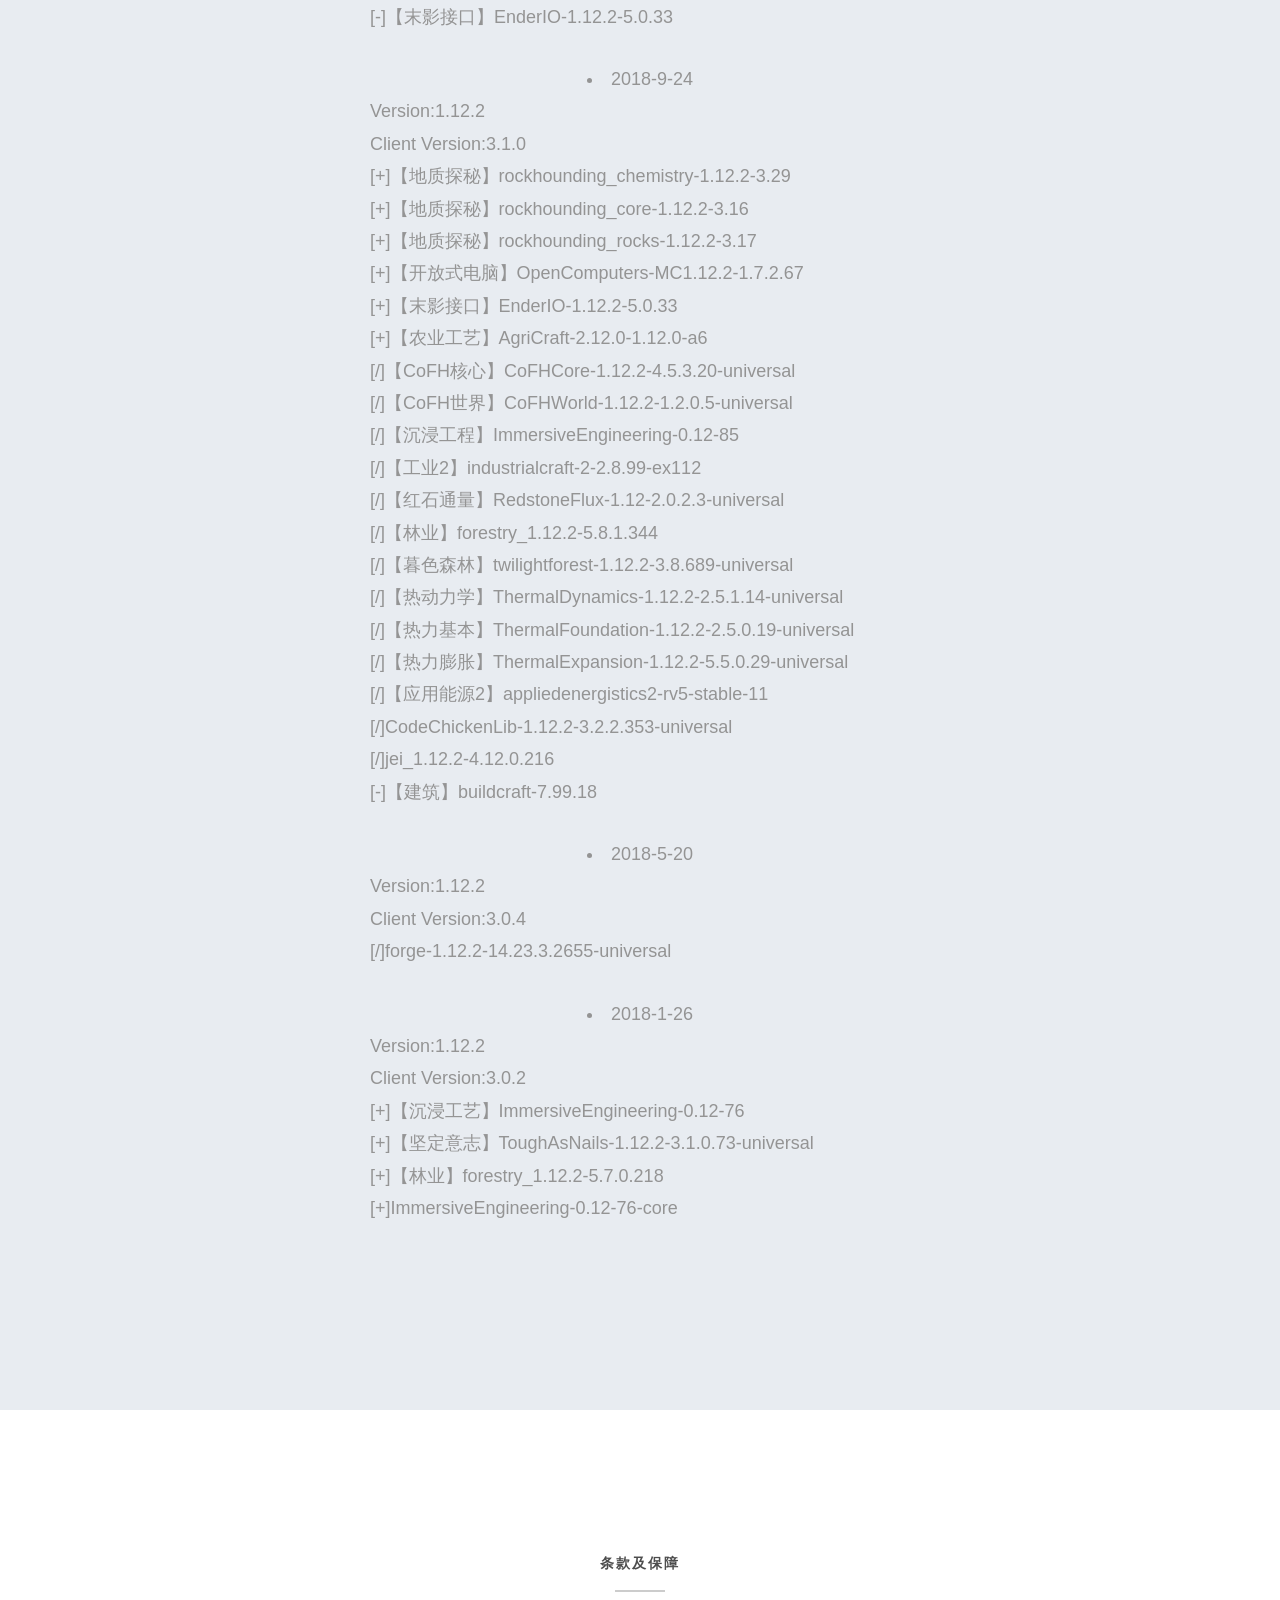
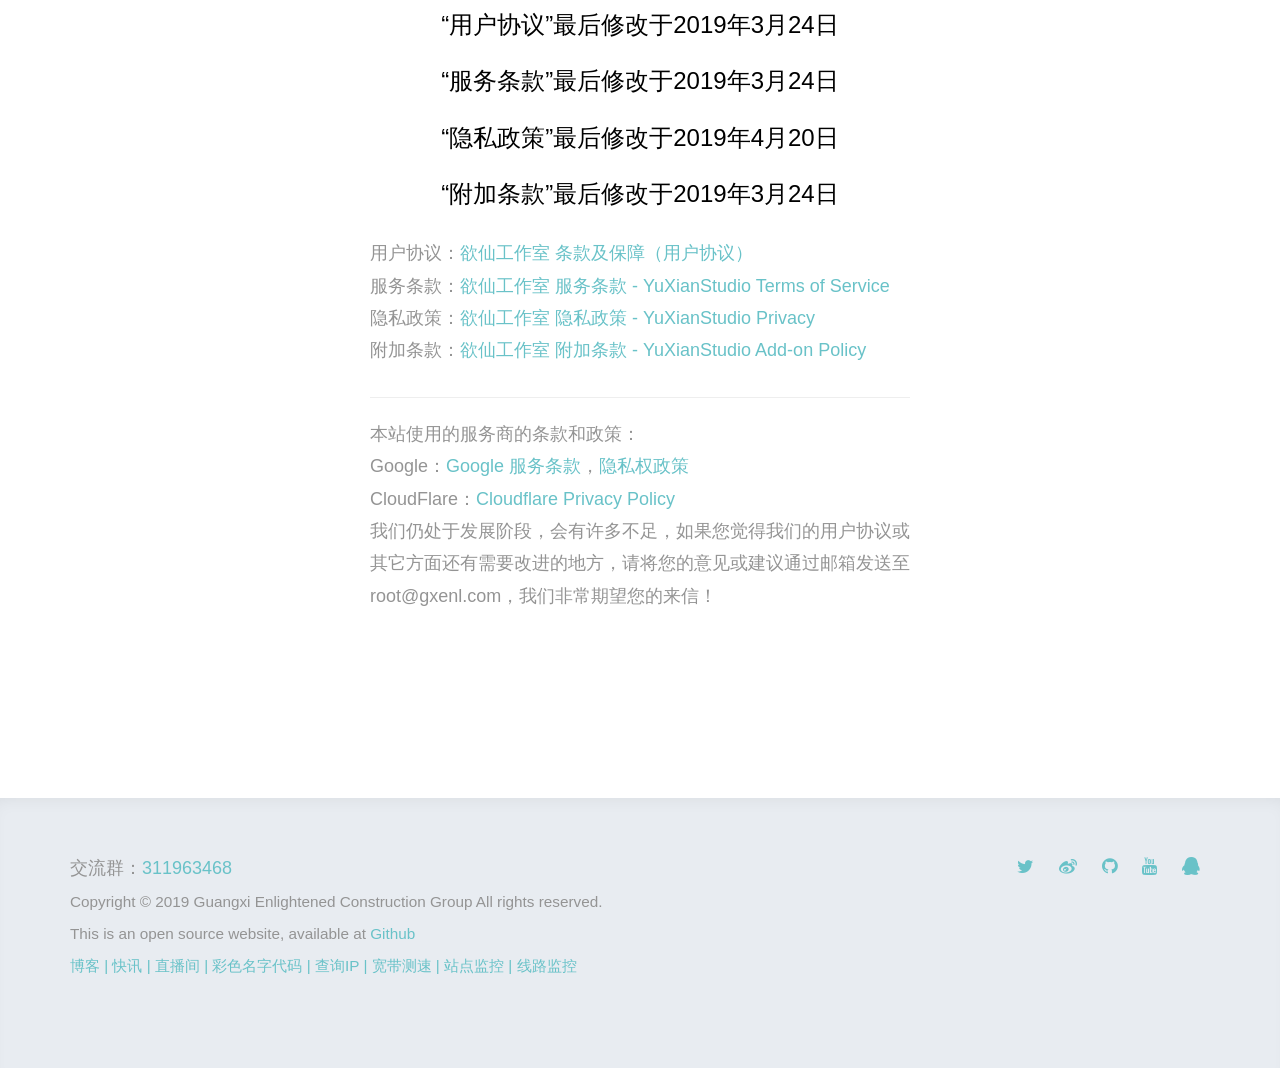
==== commit 168555a1: "Update index.html" ====
--- a/index.html
+++ b/index.html
@@ -46,21 +46,27 @@
 </script>
 
 <!-- Global site tag (gtag.js) - Google Analytics -->
-<script async src="https://www.googletagmanager.com/gtag/js?id=UA-111674949-1"></script>
+<script async src="https://www.googletagmanager.com/gtag/js?id=UA-128206589-1"></script>
 <script>
   window.dataLayer = window.dataLayer || [];
   function gtag(){dataLayer.push(arguments);}
   gtag('js', new Date());
 
-  gtag('config', 'UA-111674949-1');
+  gtag('config', 'UA-128206589-1');
 </script>
 
-
+<script async src="//pagead2.googlesyndication.com/pagead/js/adsbygoogle.js"></script>
+<script>
+     (adsbygoogle = window.adsbygoogle || []).push({
+          google_ad_client: "ca-pub-7028266694249949",
+          enable_page_level_ads: true
+     });
+</script>
 
 <link href="/favicon.ico" rel="shortcut icon" />
 <meta name="viewport" content="width=device-width, initial-scale=1">
 <meta name="description" content="一个真正免费，简单的我的世界服务器" />
-<meta name="keywords" content="我的世界,MineCraft,服务器,欲仙,欲仙工作室,YuXianStudio,YuXStudio,server" />
+<meta name="keywords" content="我的世界,MineCraft,服务器,欲仙,欲仙工作室,YuXianStudio,server" />
 <meta name="author" content="PascalYuxian" />
 
 <!-- Facebook and Twitter integration -->
@@ -96,7 +102,7 @@
 
 
 <body>
-<!-- Loader style="background-image: url(images/hero_bg.jpg);"-->
+<Loader style="background-image: url(images/hero_bg.jpg);">
 <div class="fh5co-loader"></div>
 <div class="fh5co-page">
 	<div id="fh5co-container">
@@ -115,6 +121,7 @@
 	</div>
 
 
+
 	<div class="js-sticky">
 		<div class="fh5co-main-nav">
 			<div class="container">
@@ -128,6 +135,7 @@
 			</div>
 		</div>
 	</div><!-- END -->
+
 
 	<div id="fh5co-about" data-section="mission">
 		<div class="fh5co-2col">
@@ -161,51 +169,45 @@
 		<div class="container">
 			<div class="col-md-6 col-md-offset-3 text-center fh5co-heading">
 				<h2>客户端 下载：</h2>
-
-				YuXStudio-Client-3.1.3（MineCraft Version:1.12.2)
-				<p align="left">
-                  SHA1：7ba57e5e7e57b13d9817d2c63764b98f89dfb1c8
-				<br>SHA256：3a2e048d26c1f9b60f5e8382b2916f1f9787cb53bab57e3102f2dd0da0694ff5
-				<br><a target="_blank" href="https://cn-gz-yuxstudio-minecraft-1252460563.cos.ap-guangzhou.myqcloud.com/YuXStudio-Client-3.1.3.7z">Tencent GuangZhou</a><br>
-				<!-- 海外用户请<a target="_blank" href="https://mc.yuxstudio.net/download">点击此处</a>获取下载链接 -->
-				</p>
-
-
-<script async src="//pagead2.googlesyndication.com/pagead/js/adsbygoogle.js"></script>
-<ins class="adsbygoogle"
-     style="display:block; text-align:center;"
-     data-ad-layout="in-article"
-     data-ad-format="fluid"
-     data-ad-client="ca-pub-7028266694249949"
-     data-ad-slot="6477108829"></ins>
-<script>
-     (adsbygoogle = window.adsbygoogle || []).push({});
-</script>
-
+				YuXianStudio-Client-LTS-3.2.0（MineCraft Version:1.12.2)
+				<p align="left">
+                  CRC64:360DD85EBFEDBCC4
+				<br>SHA1:E872A2657EE127F185B2ABBCD750C1BDE376E6E4
+				<br>SHA256:C3B97F13B8B0A5AA6A711995961EBDB83D742F3F9C5982EF72276E78B4FB0D89
+				<br><a target="_blank" href="https://cn-gz-yuxstudio-minecraft-1252460563.cos.ap-guangzhou.myqcloud.com/YuXianStudio-Client-LTS-3.2.0.zip">Tencent GuangZhou</a></p>
+				<!-- 海外用户请<a target="_blank" href="https://mc.yuxianstudio.com/download">点击此处</a>获取下载链接 -->
+				<p></p>
 			</div>
 		</div>
 	</div><!-- END fh5co-download -->
-	
+
 	<div id="fh5co-team" data-section="change-log">
 		<div class="container">
 			<div class="col-md-6 col-md-offset-3 text-center fh5co-heading">
 				<h2>更新日志</h2>
 				<p align="left">
-				[i] 各前缀说明:<br>
-				[i] = 提示 | [!] = 注意<br>
-				[+] = 新增 | [/] = 修改<br>
-				[-] = 移除</p>
+				<br>[i] 各前缀说明:
+				<br>[i] = 提示 | [!] = 注意
+				<br>[+] = 新增 | [/] = 修改
+				<br>[-] = 移除</p>
 
 				<li>2018-12-9</li>
 				<p align="left">
-				Version:1.12.2<br>
-				Client Version:3.1.3<br>
-				[/]1.12.2-forge1.12.2-14.23.5.2768<br>
-				[/]【沉浸工程】ImmersiveEngineering-0.12-86<br>
-				[/]【开放式电脑】OpenComputers-MC1.12.2-1.7.3.146<br>
-				[/]【神秘时代6】Thaumcraft-1.12.2-6.1.BETA26<br>
-              
-              
+				<br>Version:1.12.2
+				<br>Client Version:LTS-3.2.0
+                <br>[+]BakaXL_Public_Ver_2.2.8.4.exe
+                <br>[/]NET4-YuXianStudio-SerListUpdater.exe
+                <br>[-]HMCL-2.7.9.55(YuXianStudio服务器MCv1.12.2).exe
+
+				<li>2018-12-9</li>
+				<p align="left">
+				<br>Version:1.12.2
+				<br>Client Version:3.1.3
+				<br>[/]1.12.2-forge1.12.2-14.23.5.2768
+				<br>[/]【沉浸工程】ImmersiveEngineering-0.12-86
+				<br>[/]【开放式电脑】OpenComputers-MC1.12.2-1.7.3.146
+				<br>[/]【神秘时代6】Thaumcraft-1.12.2-6.1.BETA26
+
 				<li>2018-10-3</li>
 				<p align="left">
 				Version:1.12.2<br>
@@ -216,17 +218,6 @@
 				[+]【饰品栏】Baubles-1.12-1.5.2<br>
 				[/](客户端)OptiFine_1.12.2_HD_U_E2<br>
 				[-]【末影接口】EnderIO-1.12.2-5.0.33</p>
-
-<script async src="//pagead2.googlesyndication.com/pagead/js/adsbygoogle.js"></script>
-<ins class="adsbygoogle"
-     style="display:block"
-     data-ad-format="fluid"
-     data-ad-layout-key="-gl-1t+x+q+86"
-     data-ad-client="ca-pub-7028266694249949"
-     data-ad-slot="6171363476"></ins>
-<script>
-     (adsbygoogle = window.adsbygoogle || []).push({});
-</script>
 
 				<li>2018-9-24</li>
 				<p align="left">
@@ -253,17 +244,6 @@
 				[/]jei_1.12.2-4.12.0.216<br>
 				[-]【建筑】buildcraft-7.99.18</p>
 
-<script async src="//pagead2.googlesyndication.com/pagead/js/adsbygoogle.js"></script>
-<ins class="adsbygoogle"
-     style="display:block"
-     data-ad-format="fluid"
-     data-ad-layout-key="-g3-1s-18-6j+qq"
-     data-ad-client="ca-pub-7028266694249949"
-     data-ad-slot="2250374610"></ins>
-<script>
-     (adsbygoogle = window.adsbygoogle || []).push({});
-</script>
-
 				<li>2018-5-20</li>
 				<p align="left">
 				Version:1.12.2<br>
@@ -279,17 +259,6 @@
 				[+]【林业】forestry_1.12.2-5.7.0.218<br>
 				[+]ImmersiveEngineering-0.12-76-core</p>
 
-<script async src="//pagead2.googlesyndication.com/pagead/js/adsbygoogle.js"></script>
-<ins class="adsbygoogle"
-     style="display:block; text-align:center;"
-     data-ad-layout="in-article"
-     data-ad-format="fluid"
-     data-ad-client="ca-pub-7028266694249949"
-     data-ad-slot="4314458841"></ins>
-<script>
-     (adsbygoogle = window.adsbygoogle || []).push({});
-</script>
-
 			</div>
 		</div>
 	</div>
@@ -298,24 +267,24 @@
 		<div class="container">
 			<div class="col-md-6 col-md-offset-3 text-center fh5co-heading">
 				<h2>条款及保障</h2>
-              <h3>“用户协议”最后修改于2019年3月24日</h3>
-              <h3>“服务条款”最后修改于2019年3月24日</h3>
-              <h3>“隐私政策”最后修改于2019年3月24日</h3>
-              <h3>“附加条款”最后修改于2019年3月24日</h3>
-				<p align="left">
-                  用户协议：<a target="_blank" href="https://mc.yuxianstudio.com/legal/">欲仙工作室 条款及保障（用户协议）</a><br>
-                  服务条款：<a target="_blank" href="https://mc.yuxianstudio.com/legal/Terms of Service">欲仙工作室 服务条款 - YuXianStudio Terms of Service</a><br>
-                  隐私政策：<a target="_blank" href="https://mc.yuxianstudio.com/legal/Privacy">欲仙工作室 隐私政策 - YuXianStudio Privacy</a><br>
-                  附加条款：<a target="_blank" href="https://mc.yuxianstudio.com/legal/Add-on Policy">欲仙工作室 附加条款 - YuXianStudio Add-on Policy</a></p>
-              <hr />
-              <p align="left">
-                  本站使用的服务商的条款和政策：<br>
-                  Google：<a target="_blank" href="https://policies.google.com/terms?hl=zh-CN">Google 服务条款</a>，<a target="_blank" href="https://policies.google.com/privacy?hl=zh-CN">隐私权政策</a><br>
-                CloudFlare：<a target="_blank" href="https://www.cloudflare.com/privacypolicy">Cloudflare Privacy Policy</a><br>
-				
-				我们仍处于发展阶段，会有许多不足，如果您觉得我们的用户协议或其它方面还有需要改进的地方，请将您的意见或建议通过邮箱发送至 root@gxenl.com，我们非常期望您的来信！</p>
-
-          </div>
+				<h3>“用户协议”最后修改于2019年3月24日</h3>
+				<h3>“服务条款”最后修改于2019年3月24日</h3>
+				<h3>“隐私政策”最后修改于2019年4月20日</h3>
+				<h3>“附加条款”最后修改于2019年3月24日</h3>
+				<p align="left">
+					用户协议：<a target="_blank" href="https://mc.yuxianstudio.com/legal/">欲仙工作室 条款及保障（用户协议）</a><br>
+					服务条款：<a target="_blank" href="https://mc.yuxianstudio.com/legal/Terms of Service">欲仙工作室 服务条款 - YuXianStudio Terms of Service</a><br>
+					隐私政策：<a target="_blank" href="https://mc.yuxianstudio.com/legal/Privacy">欲仙工作室 隐私政策 - YuXianStudio Privacy</a><br>
+					附加条款：<a target="_blank" href="https://mc.yuxianstudio.com/legal/Add-on Policy">欲仙工作室 附加条款 - YuXianStudio Add-on Policy</a></p>
+				<hr />
+				<p align="left">
+					本站使用的服务商的条款和政策：<br>
+					Google：<a target="_blank" href="https://policies.google.com/terms?hl=zh-CN">Google 服务条款</a>，<a target="_blank" href="https://policies.google.com/privacy?hl=zh-CN">隐私权政策</a><br>
+					CloudFlare：<a target="_blank" href="https://www.cloudflare.com/privacypolicy">Cloudflare Privacy Policy</a><br>
+
+					我们仍处于发展阶段，会有许多不足，如果您觉得我们的用户协议或其它方面还有需要改进的地方，请将您的意见或建议通过邮箱发送至 root@gxenl.com，我们非常期望您的来信！</p>
+
+			</div>
 		</div>
 	</div>
 
@@ -324,13 +293,9 @@
 		<div class="container">
 			<div class="row">
 				<div class="col-md-6">
-					交流群：<a target="_blank" href="https://jq.qq.com/?_wv=1027&k=49h2XW1">311963468</a> 
-					<br>
-
-					<small>Copyright &copy; 2019 Guangxi Enlightened Construction Group(GXENLCG) All rights reserved.
-						<br>
-						This is an open source website, available at <a target="_blank" href="https://github.com/YuXianStudio/YuXianStudio-Minecraft-Server-Web">Github</a>
-						<br>
+					交流群：<a target="_blank" href="https://jq.qq.com/?_wv=1027&k=49h2XW1">311963468</a> <br>
+					<small>Copyright &copy; 2019 Guangxi Enlightened Construction Group All rights reserved.<br>
+						This is an open source website, available at <a target="_blank" href="https://github.com/YuXianStudio/YuXianStudio-Minecraft-Server-Web">Github</a><br>
 						<a target="_blank" href="https://xn--cnq43i38ko0hv7g.gxenl.com/">博客</a>
 						<a > | </a> 
 						<a target="_blank" href="https://news.yuxianstudio.com">快讯</a>
@@ -346,25 +311,37 @@
 						<a target="_blank" href="https://uptime.statuscake.com/?TestID=3TQMuJqoed">站点监控</a>
 						<a > | </a> 
 						<a target="_blank" href="https://uptime.statuscake.com/?TestID=fKaPvtcjrM">线路监控</a>
-					</small>
-					<br>
+					</small><br>
+
 
 					<small>
 						<span id="span_uptime"></span>
+						<br>
+						<?php
+							//获取用户IP地址
+							function getIP(){
+							if ($HTTP_SERVER_VARS["HTTP_X_FORWARDED_FOR"]) { 
+							$ip = $HTTP_SERVER_VARS["HTTP_X_FORWARDED_FOR"]; 
+							}else
+							if ($HTTP_SERVER_VARS["HTTP_CLIENT_IP"]) { 
+							$ip = $HTTP_SERVER_VARS["HTTP_CLIENT_IP"]; 
+							}elseif ($HTTP_SERVER_VARS["REMOTE_ADDR"]) { 
+							$ip = $HTTP_SERVER_VARS["REMOTE_ADDR"]; 
+							}elseif (getenv("HTTP_X_FORWARDED_FOR")) { 
+							$ip = getenv("HTTP_X_FORWARDED_FOR"); 
+							}elseif (getenv("HTTP_CLIENT_IP")) { 
+							$ip = getenv("HTTP_CLIENT_IP"); 
+							}elseif (getenv("REMOTE_ADDR")){ 
+							$ip = getenv("REMOTE_ADDR"); 
+							} else { 
+							$ip = "Unknown"; 
+							} 
+							return $ip;
+							}
+							$ip=getIP();
+							echo "你的IP是".$ip;
+						?>
 					</small>
-
-<a href="https://www.statuscake.com" title="Website Uptime Monitoring"><img src="https://app.statuscake.com/button/index.php?Track=C83ek5XBDG&Days=1&Design=1" /></a>
-<script async src="//pagead2.googlesyndication.com/pagead/js/adsbygoogle.js"></script>
-<!-- [内容]展示 -->
-<ins class="adsbygoogle"
-     style="display:block"
-     data-ad-client="ca-pub-7028266694249949"
-     data-ad-slot="7063717597"
-     data-ad-format="auto"></ins>
-<script>
-(adsbygoogle = window.adsbygoogle || []).push({});
-</script>
-
 				</div>
 
 				<div class="col-md-6">
@@ -386,7 +363,7 @@
 </div>
 
 <!-- YuXianStudio JS -->
-<script src="js/Custom-uptime.js"></script>
+<script src="js/Custom-mix.js"></script>
 <!-- jQuery -->
 <script src="js/jquery.min.js"></script>
 <!-- jQuery Easing -->
@@ -402,9 +379,6 @@
 <script src="js/magnific-popup-options.js"></script>
 <!-- Main JS -->
 <script src="js/main.js"></script>
-<!-- Joke JS -->
-<script src="js/Custom-console-joke.js"></script>
-<script src="js/Custom-changetittle.js"></script>
 
 
 </body>
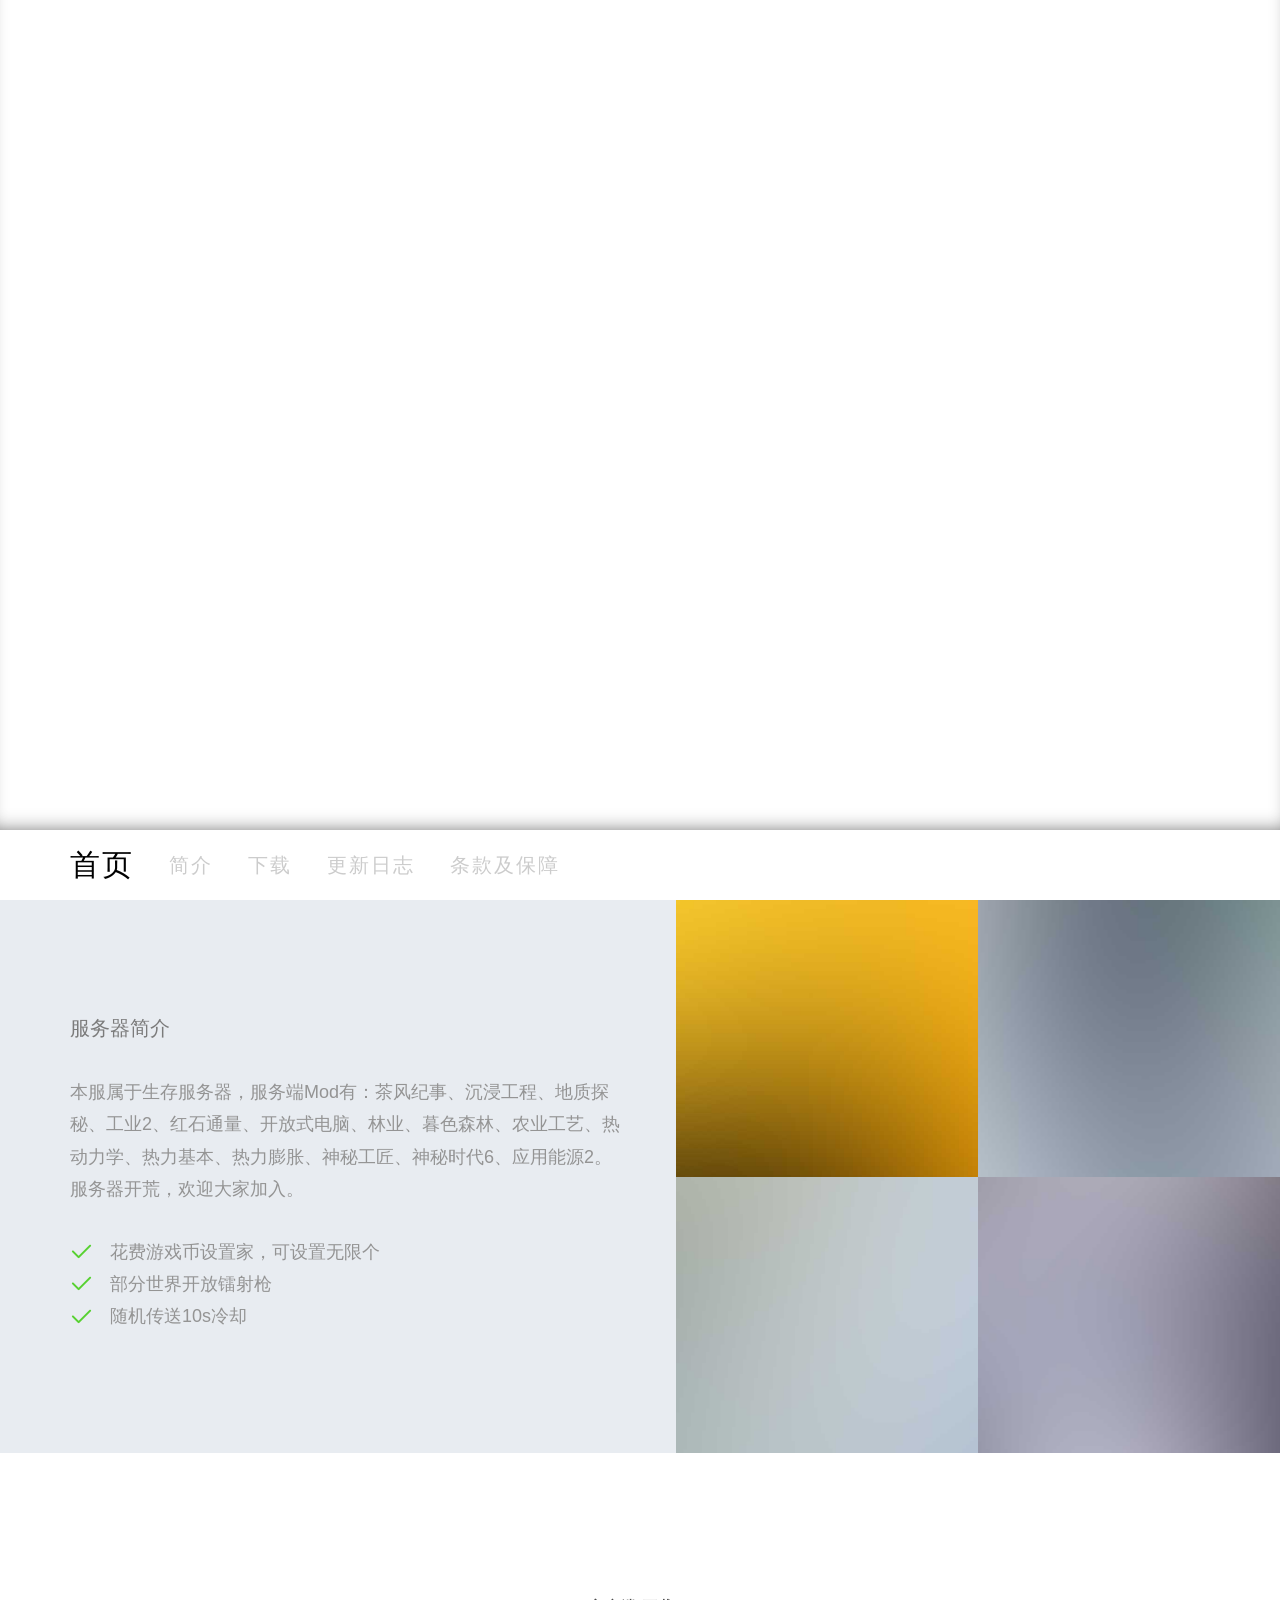
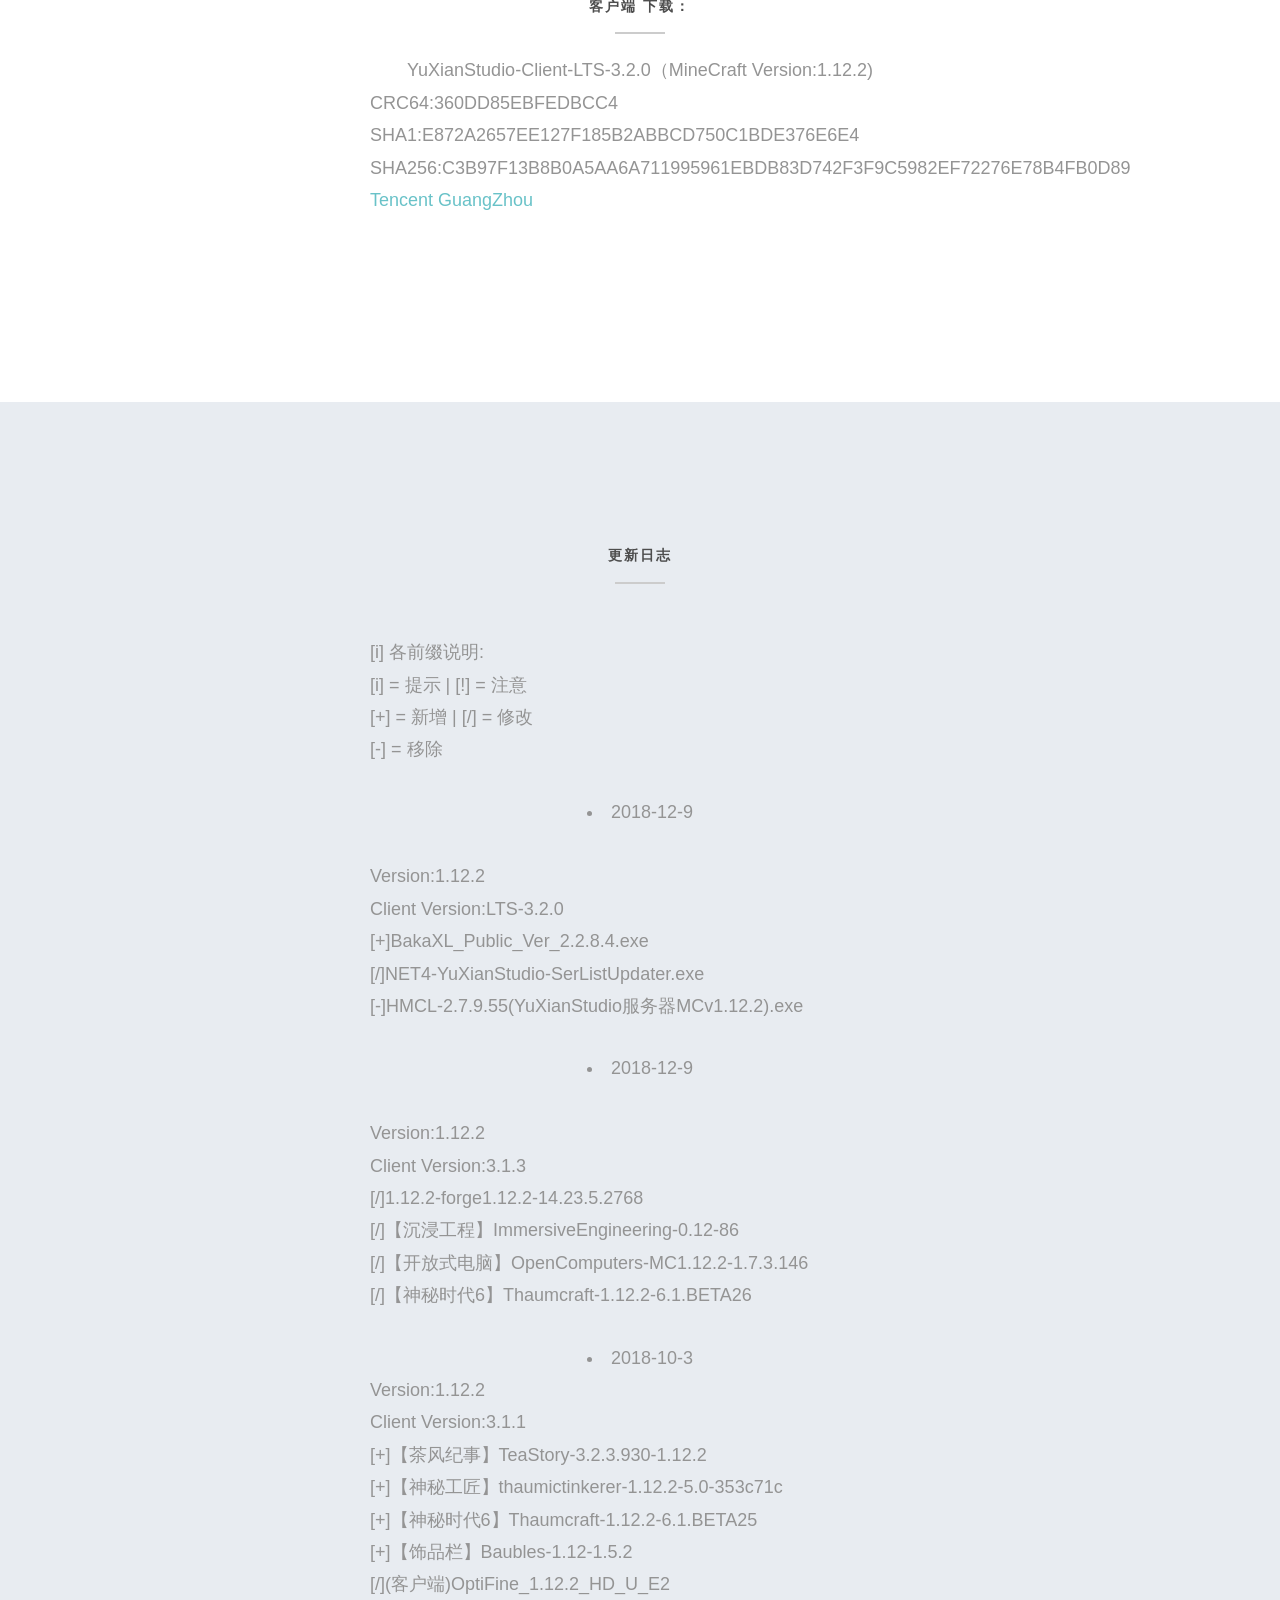
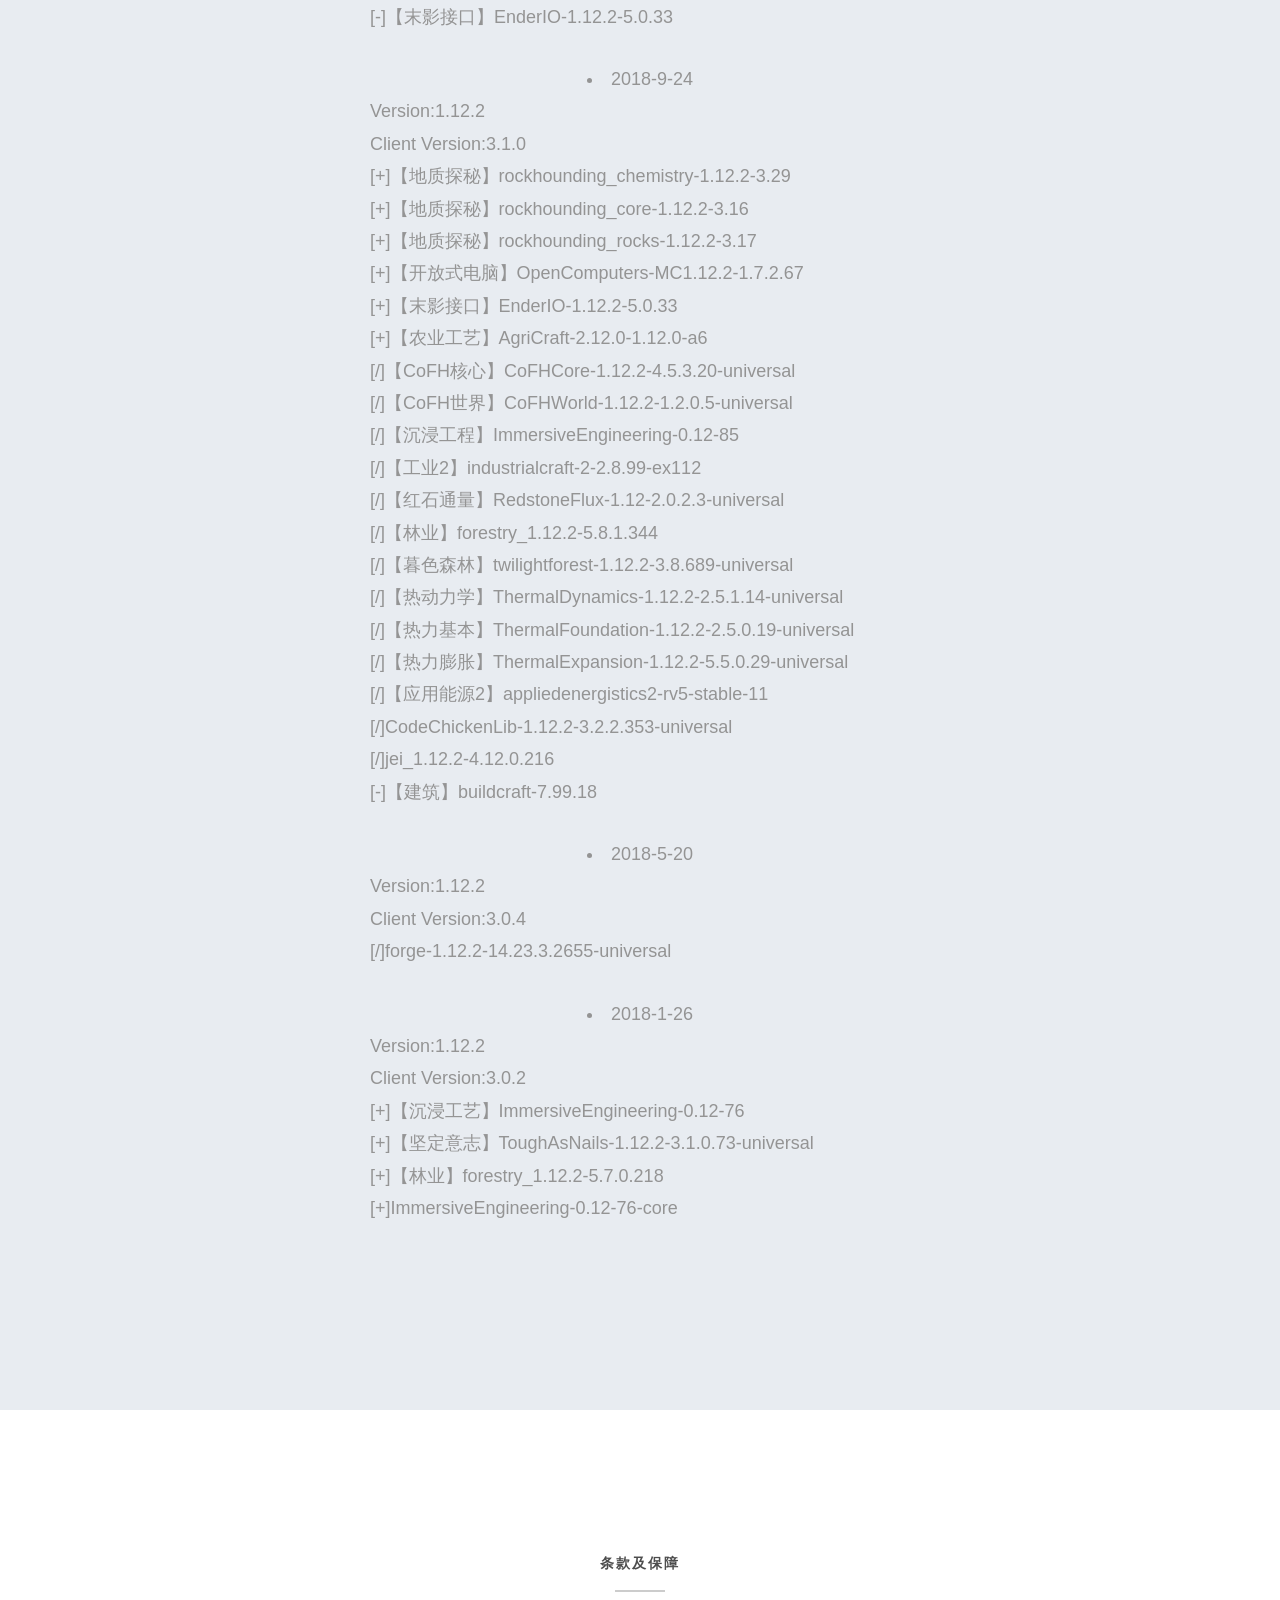
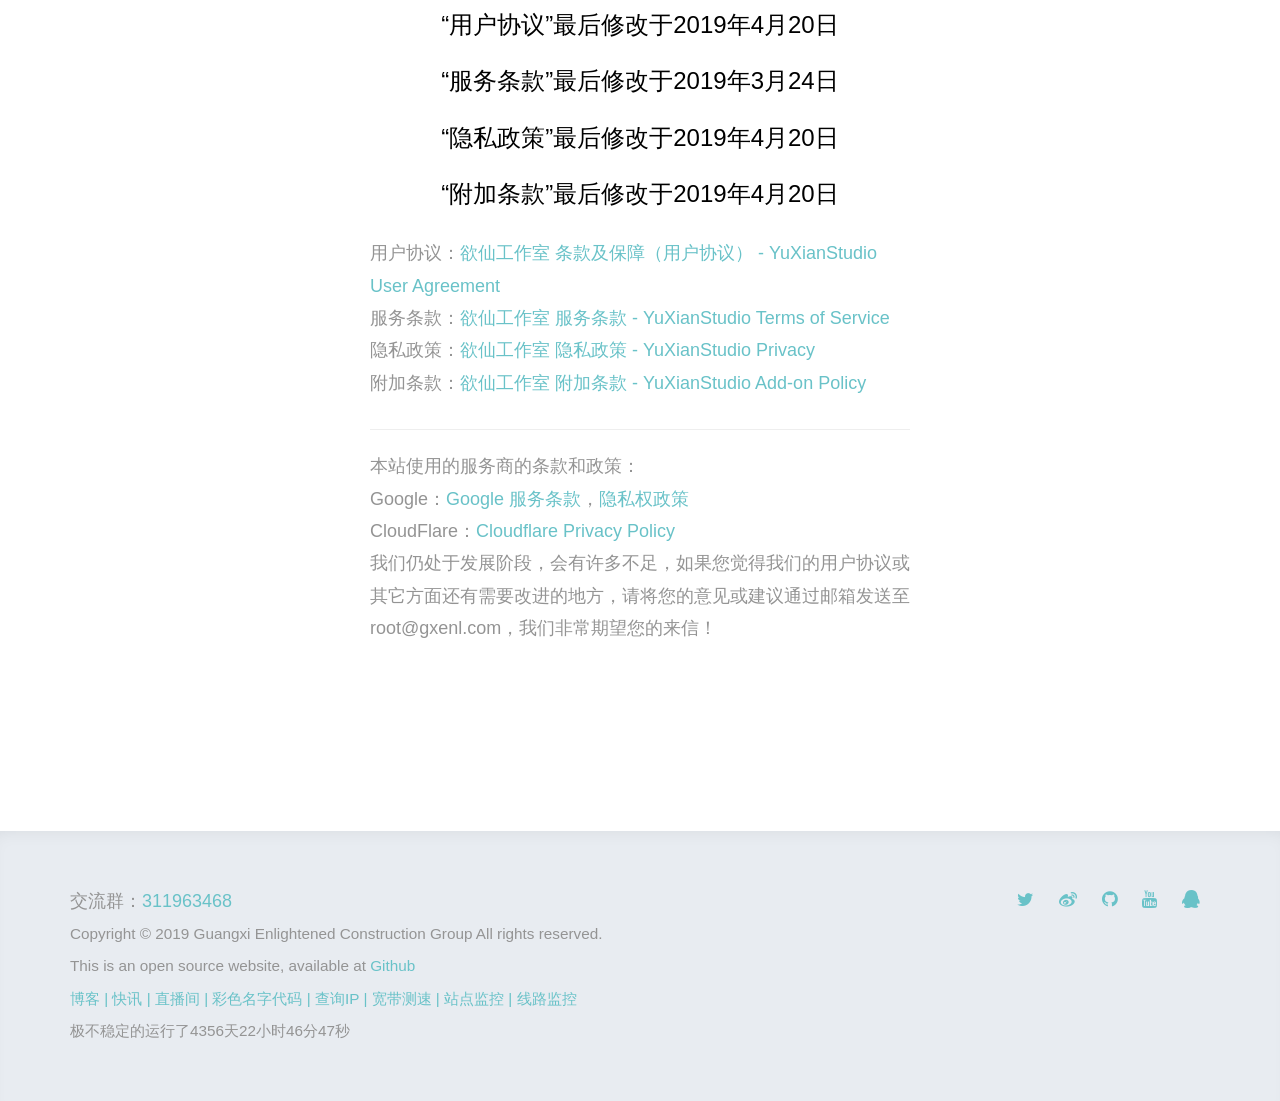
==== commit 9982892d: "Add files via upload" ====
--- a/index.html
+++ b/index.html
@@ -23,8 +23,6 @@
     33333333      3333333333    3333      3333      33333333    3333      3333  3333      3333
 -->
 
-
-
 <!--[if lt IE 7]>		<html class="no-js lt-ie9 lt-ie8 lt-ie7"> <![endif]-->
 <!--[if IE 7]>			<html class="no-js lt-ie9 lt-ie8"> <![endif]-->
 <!--[if IE 8]>			<html class="no-js lt-ie9"> <![endif]-->
@@ -102,7 +100,7 @@
 
 
 <body>
-<Loader style="background-image: url(images/hero_bg.jpg);">
+<!-- Loader style="background-image: url(images/hero_bg.jpg);"-->
 <div class="fh5co-loader"></div>
 <div class="fh5co-page">
 	<div id="fh5co-container">
@@ -120,6 +118,11 @@
 		</div>
 	</div>
 
+
+<script src="js/bganimation.js"></script>
+<script>
+bgainm.start();
+</script>
 
 
 	<div class="js-sticky">
@@ -153,8 +156,6 @@
 				</div>
 			</div>
 		</div>
-
-
 		<div class="fh5co-2col fh5co-text">
 			<div class="fh5co-grid">
 				<div class="fh5co-grid-item" style="background-image: url(images/img_3.jpg);"></div>
@@ -164,14 +165,15 @@
 			</div>
 		</div>
 	</div> <!-- END fh5co-about -->
-  
+
+
 	<div id="fh5co-services" data-section="download">
 		<div class="container">
 			<div class="col-md-6 col-md-offset-3 text-center fh5co-heading">
 				<h2>客户端 下载：</h2>
 				YuXianStudio-Client-LTS-3.2.0（MineCraft Version:1.12.2)
 				<p align="left">
-                  CRC64:360DD85EBFEDBCC4
+				CRC64:360DD85EBFEDBCC4
 				<br>SHA1:E872A2657EE127F185B2ABBCD750C1BDE376E6E4
 				<br>SHA256:C3B97F13B8B0A5AA6A711995961EBDB83D742F3F9C5982EF72276E78B4FB0D89
 				<br><a target="_blank" href="https://cn-gz-yuxstudio-minecraft-1252460563.cos.ap-guangzhou.myqcloud.com/YuXianStudio-Client-LTS-3.2.0.zip">Tencent GuangZhou</a></p>
@@ -181,6 +183,7 @@
 		</div>
 	</div><!-- END fh5co-download -->
 
+
 	<div id="fh5co-team" data-section="change-log">
 		<div class="container">
 			<div class="col-md-6 col-md-offset-3 text-center fh5co-heading">
@@ -195,9 +198,9 @@
 				<p align="left">
 				<br>Version:1.12.2
 				<br>Client Version:LTS-3.2.0
-                <br>[+]BakaXL_Public_Ver_2.2.8.4.exe
-                <br>[/]NET4-YuXianStudio-SerListUpdater.exe
-                <br>[-]HMCL-2.7.9.55(YuXianStudio服务器MCv1.12.2).exe
+				<br>[+]BakaXL_Public_Ver_2.2.8.4.exe
+				<br>[/]NET4-YuXianStudio-SerListUpdater.exe
+				<br>[-]HMCL-2.7.9.55(YuXianStudio服务器MCv1.12.2).exe
 
 				<li>2018-12-9</li>
 				<p align="left">
@@ -258,32 +261,30 @@
 				[+]【坚定意志】ToughAsNails-1.12.2-3.1.0.73-universal<br>
 				[+]【林业】forestry_1.12.2-5.7.0.218<br>
 				[+]ImmersiveEngineering-0.12-76-core</p>
-
-			</div>
-		</div>
-	</div>
+			</div>
+		</div>
+	</div><!-- END fh5co-change-log -->
+
 
 	<div id="fh5co-services" data-section="terms of service">
 		<div class="container">
 			<div class="col-md-6 col-md-offset-3 text-center fh5co-heading">
 				<h2>条款及保障</h2>
-				<h3>“用户协议”最后修改于2019年3月24日</h3>
+				<h3>“用户协议”最后修改于2019年4月20日</h3>
 				<h3>“服务条款”最后修改于2019年3月24日</h3>
 				<h3>“隐私政策”最后修改于2019年4月20日</h3>
-				<h3>“附加条款”最后修改于2019年3月24日</h3>
-				<p align="left">
-					用户协议：<a target="_blank" href="https://mc.yuxianstudio.com/legal/">欲仙工作室 条款及保障（用户协议）</a><br>
-					服务条款：<a target="_blank" href="https://mc.yuxianstudio.com/legal/Terms of Service">欲仙工作室 服务条款 - YuXianStudio Terms of Service</a><br>
-					隐私政策：<a target="_blank" href="https://mc.yuxianstudio.com/legal/Privacy">欲仙工作室 隐私政策 - YuXianStudio Privacy</a><br>
-					附加条款：<a target="_blank" href="https://mc.yuxianstudio.com/legal/Add-on Policy">欲仙工作室 附加条款 - YuXianStudio Add-on Policy</a></p>
+				<h3>“附加条款”最后修改于2019年4月20日</h3>
+				<p align="left">
+				用户协议：<a target="_blank" href="https://mc.yuxianstudio.com/legal/">欲仙工作室 条款及保障（用户协议） - YuXianStudio User Agreement</a><br>
+				服务条款：<a target="_blank" href="https://mc.yuxianstudio.com/legal/Terms of Service">欲仙工作室 服务条款 - YuXianStudio Terms of Service</a><br>
+				隐私政策：<a target="_blank" href="https://mc.yuxianstudio.com/legal/Privacy">欲仙工作室 隐私政策 - YuXianStudio Privacy</a><br>
+				附加条款：<a target="_blank" href="https://mc.yuxianstudio.com/legal/Add-on Policy">欲仙工作室 附加条款 - YuXianStudio Add-on Policy</a></p>
 				<hr />
 				<p align="left">
-					本站使用的服务商的条款和政策：<br>
-					Google：<a target="_blank" href="https://policies.google.com/terms?hl=zh-CN">Google 服务条款</a>，<a target="_blank" href="https://policies.google.com/privacy?hl=zh-CN">隐私权政策</a><br>
-					CloudFlare：<a target="_blank" href="https://www.cloudflare.com/privacypolicy">Cloudflare Privacy Policy</a><br>
-
-					我们仍处于发展阶段，会有许多不足，如果您觉得我们的用户协议或其它方面还有需要改进的地方，请将您的意见或建议通过邮箱发送至 root@gxenl.com，我们非常期望您的来信！</p>
-
+				本站使用的服务商的条款和政策：<br>
+				Google：<a target="_blank" href="https://policies.google.com/terms?hl=zh-CN">Google 服务条款</a>，<a target="_blank" href="https://policies.google.com/privacy?hl=zh-CN">隐私权政策</a><br>
+				CloudFlare：<a target="_blank" href="https://www.cloudflare.com/privacypolicy">Cloudflare Privacy Policy</a><br>
+				我们仍处于发展阶段，会有许多不足，如果您觉得我们的用户协议或其它方面还有需要改进的地方，请将您的意见或建议通过邮箱发送至 root@gxenl.com，我们非常期望您的来信！</p>
 			</div>
 		</div>
 	</div>
@@ -316,33 +317,9 @@
 
 					<small>
 						<span id="span_uptime"></span>
-						<br>
-						<?php
-							//获取用户IP地址
-							function getIP(){
-							if ($HTTP_SERVER_VARS["HTTP_X_FORWARDED_FOR"]) { 
-							$ip = $HTTP_SERVER_VARS["HTTP_X_FORWARDED_FOR"]; 
-							}else
-							if ($HTTP_SERVER_VARS["HTTP_CLIENT_IP"]) { 
-							$ip = $HTTP_SERVER_VARS["HTTP_CLIENT_IP"]; 
-							}elseif ($HTTP_SERVER_VARS["REMOTE_ADDR"]) { 
-							$ip = $HTTP_SERVER_VARS["REMOTE_ADDR"]; 
-							}elseif (getenv("HTTP_X_FORWARDED_FOR")) { 
-							$ip = getenv("HTTP_X_FORWARDED_FOR"); 
-							}elseif (getenv("HTTP_CLIENT_IP")) { 
-							$ip = getenv("HTTP_CLIENT_IP"); 
-							}elseif (getenv("REMOTE_ADDR")){ 
-							$ip = getenv("REMOTE_ADDR"); 
-							} else { 
-							$ip = "Unknown"; 
-							} 
-							return $ip;
-							}
-							$ip=getIP();
-							echo "你的IP是".$ip;
-						?>
 					</small>
 				</div>
+
 
 				<div class="col-md-6">
 					<ul class="fh5co-social">
@@ -358,9 +335,11 @@
 	</div>
 </div>
 
+
 <div class="gototop js-top">
 	<a href="#" class="js-gotop"><i class="icon-arrow-up"></i></a>
 </div>
+
 
 <!-- YuXianStudio JS -->
 <script src="js/Custom-mix.js"></script>
@@ -379,7 +358,5 @@
 <script src="js/magnific-popup-options.js"></script>
 <!-- Main JS -->
 <script src="js/main.js"></script>
-
-
 </body>
-</html>
+</html>
